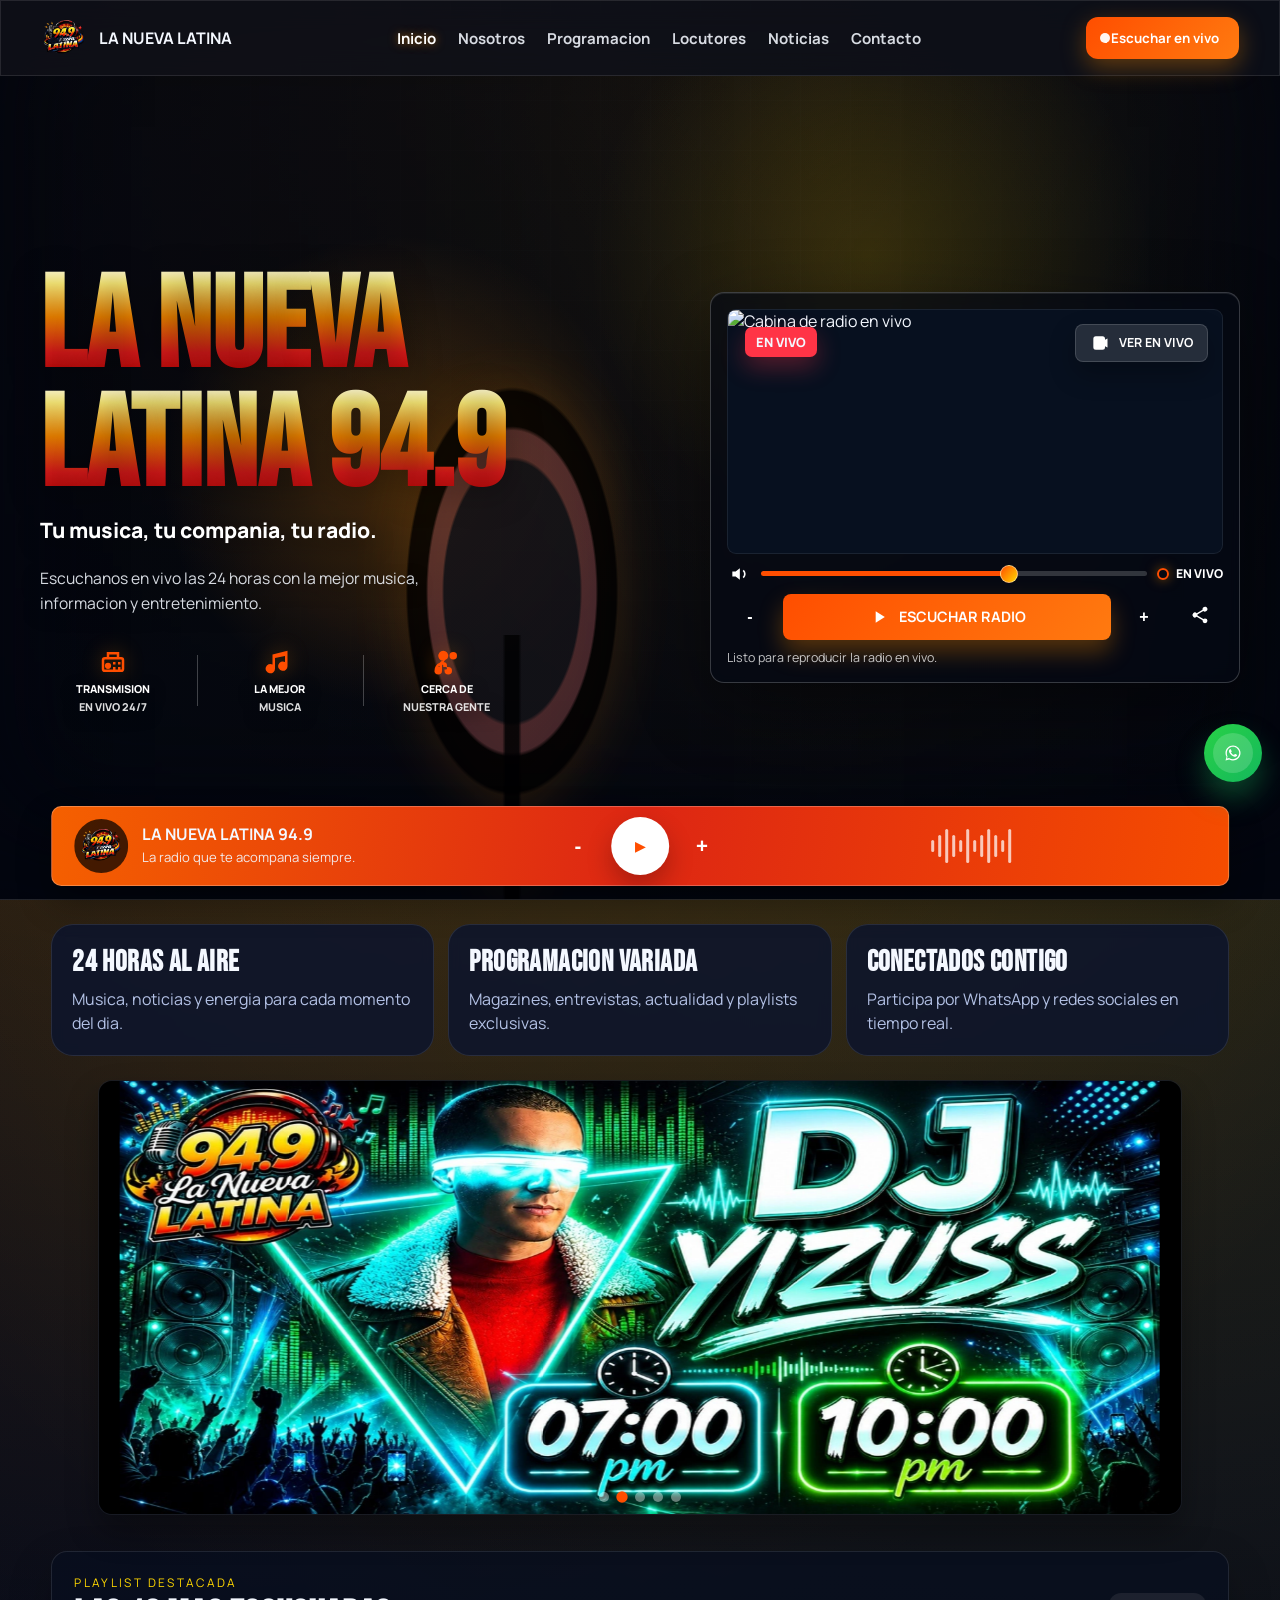
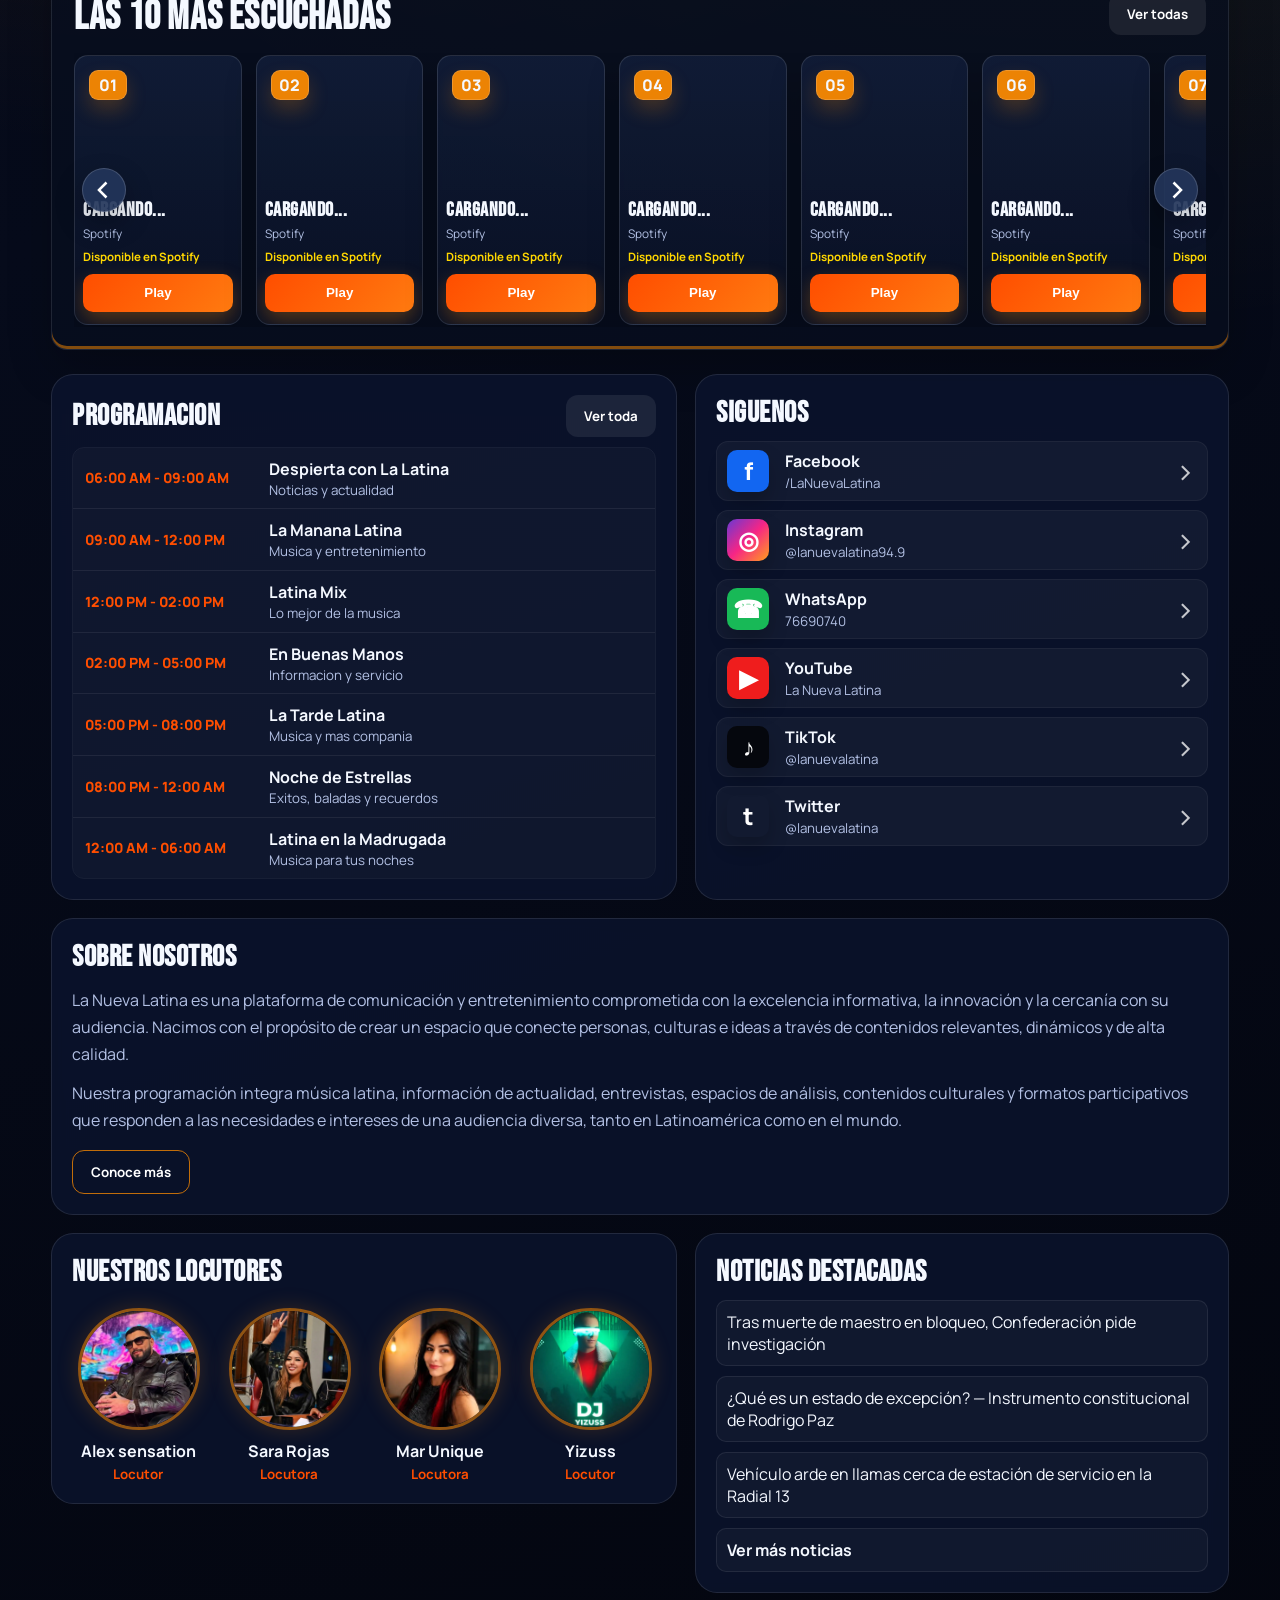
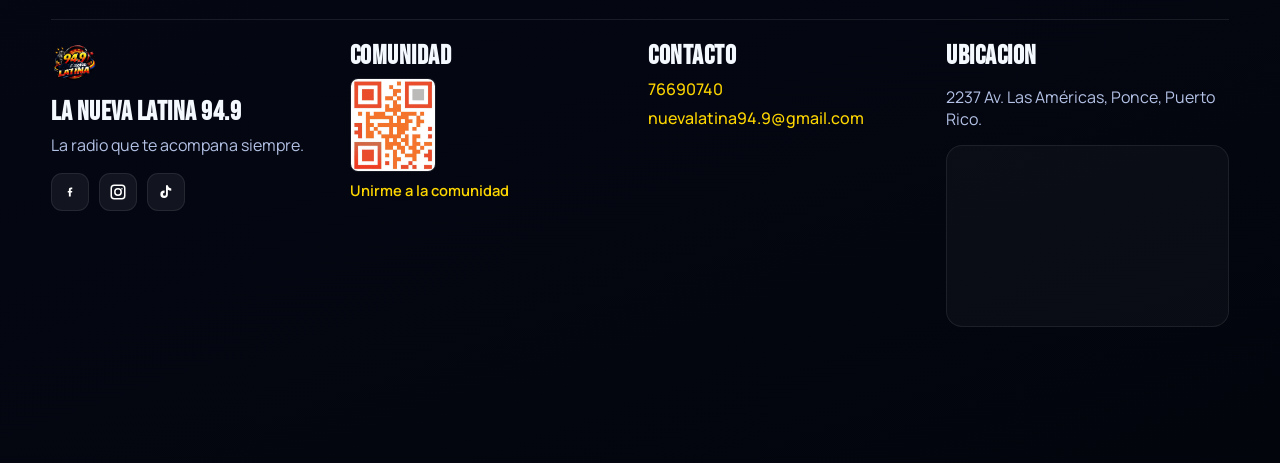
==== index.html @ 4103cc8a "Las 10 mas escuchadas" ====
<!DOCTYPE html>
<html lang="es">
<head>
    <meta charset="UTF-8">
    <meta name="viewport" content="width=device-width, initial-scale=1.0">
    <title>La Nueva Latina</title>
    <link rel="preconnect" href="https://fonts.googleapis.com">
    <link rel="preconnect" href="https://fonts.gstatic.com" crossorigin>
    <link href="https://fonts.googleapis.com/css2?family=Bebas+Neue&family=Manrope:wght@400;500;600;700;800&display=swap" rel="stylesheet">
    <link rel="stylesheet" href="styles.css">
</head>
<body>
    <div class="site-bg" aria-hidden="true"></div>

    <header class="header">
        <a href="#inicio" class="logo" aria-label="La Nueva Latina inicio">
            <span class="logo-icon">
                <img src="img/logo.png" alt="Logo de La Nueva Latina" class="logo-image">
            </span>
            <span class="logo-text">
                <strong>LA NUEVA LATINA</strong>
                <!-- <small>Tu musica, tu radio</small> -->
            </span>
        </a>

        <nav class="desktop-nav" aria-label="Navegacion principal">
            <a href="#inicio" class="active">Inicio</a>
            <a href="#nosotros">Nosotros</a>
            <a href="#programacion">Programacion</a>
            <a href="#locutores">Locutores</a>
            <a href="#noticias">Noticias</a>
            <a href="#contacto">Contacto</a>
        </nav>

        <div class="header-actions">
            <button class="btn btn-live" id="livePlayBtn" type="button" aria-pressed="false">Escuchar en vivo</button>
            <button class="menu-toggle" id="menuToggle" type="button" aria-label="Abrir menu" aria-expanded="false" aria-controls="mobileSidebar">
                <span></span>
                <span></span>
                <span></span>
            </button>
        </div>
    </header>

    <aside class="sidebar" id="mobileSidebar" aria-hidden="true">
        <div class="sidebar-top">
            <h3>Menu</h3>
            <button type="button" id="closeSidebar" aria-label="Cerrar menu">x</button>
        </div>
        <nav class="sidebar-nav" aria-label="Menu movil">
            <a href="#inicio">Inicio</a>
            <a href="#nosotros">Nosotros</a>
            <a href="#programacion">Programacion</a>
            <a href="#locutores">Locutores</a>
            <a href="#noticias">Noticias</a>
            <a href="#contacto">Contacto</a>
        </nav>
    </aside>
    <div class="sidebar-overlay" id="sidebarOverlay" aria-hidden="true"></div>

    <main>
        <section class="hero" id="inicio">
            <article class="hero-left">
                <h1 class="hero-title" aria-label="LA NUEVA LATINA">
                    <span class="hero-title-line hero-title-line-top" data-text="LA NUEVA"></span>
                    <span class="hero-title-line hero-title-line-bottom" data-text="LATINA 94.9 "></span>
                </h1>
                <p class="hero-tagline">Tu musica, tu compania, tu radio.</p>
                <p class="hero-copy">Escuchanos en vivo las 24 horas con la mejor musica, informacion y entretenimiento.</p>

                <div class="hero-features">
                    <div class="feature-card" aria-label="Transmision en vivo 24/7">
                        <span class="feature-icon" aria-hidden="true">
                            <svg viewBox="0 0 24 24"><path d="M7 4h10v4h1.5A2.5 2.5 0 0 1 21 10.5v7A2.5 2.5 0 0 1 18.5 20h-13A2.5 2.5 0 0 1 3 17.5v-7A2.5 2.5 0 0 1 5.5 8H7V4Zm2 4h6V6H9v2Zm-3.5 2A.5.5 0 0 0 5 10.5v7a.5.5 0 0 0 .5.5h13a.5.5 0 0 0 .5-.5v-7a.5.5 0 0 0-.5-.5h-13Zm2.5 2.5a2.5 2.5 0 1 1 0 5 2.5 2.5 0 0 1 0-5Zm8-.5h2v2h-2v-2Zm-4 0h2v2h-2v-2Zm4 4h2v2h-2v-2Zm-4 0h2v2h-2v-2Z"/></svg>
                        </span>
                        <strong>Transmision</strong>
                        <p>En vivo 24/7</p>
                    </div>
                    <div class="feature-card" aria-label="La mejor musica">
                        <span class="feature-icon" aria-hidden="true">
                            <svg viewBox="0 0 24 24"><path d="M18 3v12.25A3.75 3.75 0 1 1 16 12V7.2l-8 1.6v8.45A3.75 3.75 0 1 1 6 14V6l12-3Z"/></svg>
                        </span>
                        <strong>La mejor</strong>
                        <p>Musica</p>
                    </div>
                    <div class="feature-card" aria-label="Cerca de nuestra gente">
                        <span class="feature-icon" aria-hidden="true">
                            <svg viewBox="0 0 24 24"><path d="M9 11a4 4 0 1 1 3.2-1.6A4.98 4.98 0 0 0 9 14a5 5 0 0 0-5 5v1H2v-1a7 7 0 0 1 4.18-6.4A4 4 0 0 1 9 11Zm8-1a3 3 0 1 1 0-6 3 3 0 0 1 0 6Zm-8 2a3 3 0 0 1 3 3v1h1a3 3 0 1 1-3 3v-1H8v1a3 3 0 1 1-3-3h1v-1a3 3 0 0 1 3-3Zm0 2a1 1 0 0 0-1 1v3h3a1 1 0 1 0 0-2H9v-1a1 1 0 0 0-1-1Z"/></svg>
                        </span>
                        <strong>Cerca de</strong>
                        <p>Nuestra gente</p>
                    </div>
                </div>
            </article>

            <article class="hero-player">
                <span class="pill-live">En vivo</span>
                <div class="player-cover">
                    <img src="https://images.unsplash.com/photo-1590602847861-f357a9332bbc?q=80&w=1400&auto=format&fit=crop" alt="Cabina de radio en vivo">
                    <iframe
                        id="youtubeLiveFrame"
                        title="Video en vivo de La Nueva Latina"
                        data-src="https://www.youtube.com/embed/live_stream?channel=UC-uGRLlU56dIMHpTIzsZWng&autoplay=1&mute=1&controls=1&rel=0&playsinline=1"                        allow="autoplay; encrypted-media; picture-in-picture"
                        allowfullscreen></iframe>
                    <button class="btn btn-watch" id="watchLiveBtn" type="button" aria-label="Ver transmision en vivo" aria-pressed="false">
                        <svg viewBox="0 0 24 24" aria-hidden="true"><path d="M4 7a3 3 0 0 1 3-3h8a3 3 0 0 1 3 3v1.2l3-1.7V17.5l-3-1.7V17a3 3 0 0 1-3 3H7a3 3 0 0 1-3-3V7Z"/></svg>
                        <span>Ver en vivo</span>
                    </button>
                </div>
                <div class="player-live-row">
                    <div class="player-volume-icon" aria-hidden="true">
                        <svg viewBox="0 0 24 24"><path d="M4 9v6h4l5 4V5L8 9H4Zm12.4-.6 1.4-1.4A7 7 0 0 1 20 12a7 7 0 0 1-2.2 5l-1.4-1.4A5 5 0 0 0 18 12a5 5 0 0 0-1.6-3.6Z"/></svg>
                    </div>
                    <label class="sr-only" for="volumeRange">Volumen</label>
                    <input id="volumeRange" class="range" type="range" min="0" max="100" value="65">
                    <span class="player-onair"><span aria-hidden="true"></span>En vivo</span>
                </div>

                <div class="player-actions">
                    <button class="skip" id="heroVolumeDownBtn" type="button" aria-label="Bajar volumen">-</button>
                    <button class="btn btn-play" id="playBtn" type="button" aria-label="Reproducir o pausar">
                        <svg viewBox="0 0 24 24" aria-hidden="true"><path d="M8 5v14l11-7L8 5Z"/></svg>
                        <span>Escuchar radio</span>
                    </button>
                    <button class="skip" id="heroVolumeUpBtn" type="button" aria-label="Subir volumen">+</button>
                    <button class="skip share-btn" id="sharePageBtn" type="button" aria-label="Compartir pagina">
                        <svg viewBox="0 0 24 24" aria-hidden="true"><path d="M18 16.1c-.76 0-1.44.3-1.96.77L8.9 12.72a3.27 3.27 0 0 0 0-1.44l7.05-4.1A2.99 2.99 0 1 0 15 5c0 .24.03.47.08.69L8.03 9.8a3 3 0 1 0 0 4.4l7.12 4.18c-.05.2-.08.42-.08.64A2.93 2.93 0 1 0 18 16.1Z"/></svg>
                    </button>
                </div>
                <p class="player-status" id="playerStatus">Listo para reproducir la radio en vivo.</p>
            </article>
        </section>

        <section class="highlights" id="destacados">
            <article class="highlight-item">
                <h3>24 horas al aire</h3>
                <p>Musica, noticias y energia para cada momento del dia.</p>
            </article>
            <article class="highlight-item">
                <h3>Programacion variada</h3>
                <p>Magazines, entrevistas, actualidad y playlists exclusivas.</p>
            </article>
            <article class="highlight-item">
                <h3>Conectados contigo</h3>
                <p>Participa por WhatsApp y redes sociales en tiempo real.</p>
            </article>
        </section>

        <!-- Carrusel de DJs en su propio contenedor -->
        <section class="dj-section">
            <div class="dj-carousel" id="djCarousel" aria-label="Carrusel de DJs">
                <div class="dj-track">
                    <div class="dj-slide">
                        <img src="img/carrusellDJ/dj1.webp" alt="DJ 1">
                    </div>
                    <div class="dj-slide">
                        <img src="img/carrusellDJ/dj2.webp" alt="DJ 2">
                    </div>
                    <div class="dj-slide">
                        <img src="img/carrusellDJ/dj3.webp" alt="DJ 3">
                    </div>
                    <div class="dj-slide">
                        <img src="img/carrusellDJ/dj4.webp" alt="DJ 4">
                    </div>
                    <div class="dj-slide">
                        <img src="img/carrusellDJ/dj5.webp" alt="DJ 5">
                    </div>
                </div>
                <div class="dj-dots" id="djDots" aria-hidden="false"></div>
            </div>
        </section>

        <section class="playlist-section" id="playlists">
            <div class="section-head">
                <div>
                    <p class="eyebrow">Playlist destacada</p>
                    <h2>Las 10 mas escuchadas</h2>
                </div>
                <button class="btn btn-ghost" type="button">Ver todas</button>
            </div>

            <div class="playlist-carousel" aria-label="Carrusel de las canciones mas escuchadas">
                <button class="carousel-btn carousel-btn-prev" id="playlistPrev" type="button" aria-label="Ver canciones anteriores">
                    <svg viewBox="0 0 24 24" aria-hidden="true"><path d="M15.4 5.4 8.8 12l6.6 6.6-1.8 1.8L5.2 12l8.4-8.4 1.8 1.8Z"/></svg>
                </button>

                <div class="playlist-viewport" id="playlistViewport" tabindex="0">
                    <div class="playlist-track">
                        <article class="playlist-card" data-track-title="Mix Latina 2026" data-spotify-uri="1HEwEN64NjgTaHmo7LfkX8">
                            <span class="playlist-rank">01</span>
                            <img src="data:image/svg+xml,%3Csvg xmlns='http://www.w3.org/2000/svg' width='1' height='1'%3E%3C/svg%3E" alt="Portada de Mix Latina 2026" loading="lazy">
                            <div class="playlist-copy">
                                <h3>Mix Latina 2026</h3>
                                <p>Los temas mas pedidos de la semana.</p>
                                <small>+ 1.2M reproducciones</small>
                            </div>
                            <button class="playlist-play-btn" type="button" aria-pressed="false">Play</button>
                        </article>
                        <article class="playlist-card" data-track-title="Reggaeton En Vivo" data-spotify-uri="5SudOD9R1Of6CsJVWZy6CQ">
                            <span class="playlist-rank">02</span>
                            <img src="data:image/svg+xml,%3Csvg xmlns='http://www.w3.org/2000/svg' width='1' height='1'%3E%3C/svg%3E" alt="Portada de Reggaeton En Vivo" loading="lazy">
                            <div class="playlist-copy">
                                <h3>Reggaeton En Vivo</h3>
                                <p>Energia urbana directo desde cabina.</p>
                                <small>+ 980k reproducciones</small>
                            </div>
                            <button class="playlist-play-btn" type="button" aria-pressed="false">Play</button>
                        </article>
                        <article class="playlist-card" data-track-title="Top Baladas" data-spotify-uri="0kosUz0jePvjiz4ctmR6wL">
                            <span class="playlist-rank">03</span>
                            <img src="data:image/svg+xml,%3Csvg xmlns='http://www.w3.org/2000/svg' width='1' height='1'%3E%3C/svg%3E" alt="Portada de Top Baladas" loading="lazy">
                            <div class="playlist-copy">
                                <h3>Top Baladas</h3>
                                <p>Canciones romanticas para acompanarte.</p>
                                <small>+ 760k reproducciones</small>
                            </div>
                            <button class="playlist-play-btn" type="button" aria-pressed="false">Play</button>
                        </article>
                        <article class="playlist-card" data-track-title="Latina Clasica" data-spotify-uri="7uiqilD8CASlyVrhrvsFuW">
                            <span class="playlist-rank">04</span>
                            <img src="data:image/svg+xml,%3Csvg xmlns='http://www.w3.org/2000/svg' width='1' height='1'%3E%3C/svg%3E" alt="Portada de Latina Clasica" loading="lazy">
                            <div class="playlist-copy">
                                <h3>Latina Clasica</h3>
                                <p>Exitos que siempre vuelven.</p>
                                <small>+ 540k reproducciones</small>
                            </div>
                            <button class="playlist-play-btn" type="button" aria-pressed="false">Play</button>
                        </article>
                        <article class="playlist-card" data-track-title="Salsa Brava" data-spotify-uri="2lTm559tuIvatlT1u0JYG2">
                            <span class="playlist-rank">05</span>
                            <img src="data:image/svg+xml,%3Csvg xmlns='http://www.w3.org/2000/svg' width='1' height='1'%3E%3C/svg%3E" alt="Portada de Salsa Brava" loading="lazy">
                            <div class="playlist-copy">
                                <h3>Salsa Brava</h3>
                                <p>Ritmo caliente para subir el volumen.</p>
                                <small>+ 510k reproducciones</small>
                            </div>
                            <button class="playlist-play-btn" type="button" aria-pressed="false">Play</button>
                        </article>
                        <article class="playlist-card" data-track-title="Cumbia Latina" data-spotify-uri="7ricDBUakN3N0YkkKE8Obu">
                            <span class="playlist-rank">06</span>
                            <img src="data:image/svg+xml,%3Csvg xmlns='http://www.w3.org/2000/svg' width='1' height='1'%3E%3C/svg%3E" alt="Portada de Cumbia Latina" loading="lazy">
                            <div class="playlist-copy">
                                <h3>Cumbia Latina</h3>
                                <p>Favoritas para bailar sin pausa.</p>
                                <small>+ 480k reproducciones</small>
                            </div>
                            <button class="playlist-play-btn" type="button" aria-pressed="false">Play</button>
                        </article>
                        <article class="playlist-card" data-track-title="Pop Latino" data-spotify-uri="67kmVaXtdmcy856hKjHb3y">
                            <span class="playlist-rank">07</span>
                            <img src="data:image/svg+xml,%3Csvg xmlns='http://www.w3.org/2000/svg' width='1' height='1'%3E%3C/svg%3E" alt="Portada de Pop Latino" loading="lazy">
                            <div class="playlist-copy">
                                <h3>Pop Latino</h3>
                                <p>Lo nuevo y lo mas cantado.</p>
                                <small>+ 430k reproducciones</small>
                            </div>
                            <button class="playlist-play-btn" type="button" aria-pressed="false">Play</button>
                        </article>
                        <article class="playlist-card" data-track-title="Noche Urbana" data-spotify-uri="2ZyrAym0sRLwt4PhGotHuI">
                            <span class="playlist-rank">08</span>
                            <img src="data:image/svg+xml,%3Csvg xmlns='http://www.w3.org/2000/svg' width='1' height='1'%3E%3C/svg%3E" alt="Portada de Noche Urbana" loading="lazy">
                            <div class="playlist-copy">
                                <h3>Noche Urbana</h3>
                                <p>Beats para cerrar el dia.</p>
                                <small>+ 390k reproducciones</small>
                            </div>
                            <button class="playlist-play-btn" type="button" aria-pressed="false">Play</button>
                        </article>
                        <article class="playlist-card" data-track-title="Latina Romantica" data-spotify-uri="6VjagyaPDsRal64aHXNIUY">
                            <span class="playlist-rank">09</span>
                            <img src="data:image/svg+xml,%3Csvg xmlns='http://www.w3.org/2000/svg' width='1' height='1'%3E%3C/svg%3E" alt="Portada de Latina Romantica" loading="lazy">
                            <div class="playlist-copy">
                                <h3>Latina Romantica</h3>
                                <p>Suaves, cercanas y memorables.</p>
                                <small>+ 360k reproducciones</small>
                            </div>
                            <button class="playlist-play-btn" type="button" aria-pressed="false">Play</button>
                        </article>
                        <article class="playlist-card" data-track-title="Fiesta Weekend" data-spotify-uri="60vtpwMWSvG50mv5419s4R">
                            <span class="playlist-rank">10</span>
                            <img src="data:image/svg+xml,%3Csvg xmlns='http://www.w3.org/2000/svg' width='1' height='1'%3E%3C/svg%3E" alt="Portada de Fiesta Weekend" loading="lazy">
                            <div class="playlist-copy">
                                <h3>Fiesta Weekend</h3>
                                <p>El cierre perfecto para la semana.</p>
                                <small>+ 320k reproducciones</small>
                            </div>
                            <button class="playlist-play-btn" type="button" aria-pressed="false">Play</button>
                        </article>
                    </div>
                </div>

                <button class="carousel-btn carousel-btn-next" id="playlistNext" type="button" aria-label="Ver canciones siguientes">
                    <svg viewBox="0 0 24 24" aria-hidden="true"><path d="m8.6 18.6 6.6-6.6-6.6-6.6 1.8-1.8 8.4 8.4-8.4 8.4-1.8-1.8Z"/></svg>
                </button>
            </div>

            <div class="playlist-spotify-player" id="spotifyEmbedWrapper" hidden>
                <iframe
                    id="spotifyEmbed"
                    title="Reproductor de Spotify"
                    src=""
                    width="100%"
                    height="152"
                    style="border: none; min-height: 152px;"
                    allow="autoplay; encrypted-media"
                    loading="lazy"
                    referrerpolicy="no-referrer"></iframe>
            </div>
        </section>

        <section class="content-grid" id="programacion">
            <article class="panel schedule-panel">
                <div class="panel-head">
                    <h2>Programacion</h2>
                    <button class="btn btn-ghost" type="button">Ver toda</button>
                </div>
                <ul class="schedule-list">
                    <li><span>06:00 AM - 09:00 AM</span><div><strong>Despierta con La Latina</strong><small>Noticias y actualidad</small></div></li>
                    <li><span>09:00 AM - 12:00 PM</span><div><strong>La Manana Latina</strong><small>Musica y entretenimiento</small></div></li>
                    <li><span>12:00 PM - 02:00 PM</span><div><strong>Latina Mix</strong><small>Lo mejor de la musica</small></div></li>
                    <li><span>02:00 PM - 05:00 PM</span><div><strong>En Buenas Manos</strong><small>Informacion y servicio</small></div></li>
                    <li><span>05:00 PM - 08:00 PM</span><div><strong>La Tarde Latina</strong><small>Musica y mas compania</small></div></li>
                    <li><span>08:00 PM - 12:00 AM</span><div><strong>Noche de Estrellas</strong><small>Exitos, baladas y recuerdos</small></div></li>
                    <li><span>12:00 AM - 06:00 AM</span><div><strong>Latina en la Madrugada</strong><small>Musica para tus noches</small></div></li>
                </ul>
            </article>

            <article class="panel follow-panel" id="siguenos">
                <div class="panel-head">
                    <h2>Siguenos</h2>
                </div>
                <div class="follow-list">
                    <a class="follow-link facebook" href="https://www.facebook.com/share/195CUcAtqw/" target="_blank" rel="noopener noreferrer">
                        <span class="follow-icon" aria-hidden="true">f</span>
                        <span><strong>Facebook</strong><small>/LaNuevaLatina</small></span>
                        <span class="follow-arrow" aria-hidden="true">›</span>
                    </a>
                    <a class="follow-link instagram" href="https://www.instagram.com/lanuevalatina94.9?utm_source=qr&igsh=dDZkOGhpY3NxZWY1" target="_blank" rel="noopener noreferrer">
                        <span class="follow-icon" aria-hidden="true">◎</span>
                        <span><strong>Instagram</strong><small>@lanuevalatina94.9</small></span>
                        <span class="follow-arrow" aria-hidden="true">›</span>
                    </a>
                    <a class="follow-link whatsapp" href="https://wa.me/76690740" target="_blank" rel="noopener noreferrer">
                        <span class="follow-icon" aria-hidden="true">☎</span>
                        <span><strong>WhatsApp</strong><small>76690740</small></span>
                        <span class="follow-arrow" aria-hidden="true">›</span>
                    </a>
                    <a class="follow-link youtube" href="https://youtube.com" target="_blank" rel="noopener noreferrer">
                        <span class="follow-icon" aria-hidden="true">▶</span>
                        <span><strong>YouTube</strong><small>La Nueva Latina</small></span>
                        <span class="follow-arrow" aria-hidden="true">›</span>
                    </a>
                    <a class="follow-link tiktok" href="https://tiktok.com" target="_blank" rel="noopener noreferrer">
                        <span class="follow-icon" aria-hidden="true">♪</span>
                        <span><strong>TikTok</strong><small>@lanuevalatina</small></span>
                        <span class="follow-arrow" aria-hidden="true">›</span>
                    </a>
                    <a class="follow-link twitter" href="https://twitter.com" target="_blank" rel="noopener noreferrer">
                        <span class="follow-icon" aria-hidden="true">t</span>
                        <span><strong>Twitter</strong><small>@lanuevalatina</small></span>
                        <span class="follow-arrow" aria-hidden="true">›</span>
                    </a>

                </div>
            </article>

            <article class="panel about-panel" id="nosotros">
                <h2>Sobre nosotros</h2>
                <p>La Nueva Latina es una plataforma de comunicación y entretenimiento comprometida con la excelencia informativa, la innovación y la cercanía con su audiencia. Nacimos con el propósito de crear un espacio que conecte personas, culturas e ideas a través de contenidos relevantes, dinámicos y de alta calidad.</p>
                <p>Nuestra programación integra música latina, información de actualidad, entrevistas, espacios de análisis, contenidos culturales y formatos participativos que responden a las necesidades e intereses de una audiencia diversa, tanto en Latinoamérica como en el mundo.</p>
                <div class="about-more" id="aboutMore" hidden>
                     <p>Más que una emisora, somos un medio que impulsa la comunicación responsable, promueve la identidad cultural y fortalece el vínculo entre las comunidades dentro y fuera de nuestras fronteras. Trabajamos con una visión moderna de la radio, combinando experiencia, tecnología y creatividad para ofrecer una experiencia cercana, confiable y de valor.</p>
                     <p>Nuestro compromiso es brindar contenidos que informen, acompañen y generen impacto positivo, consolidándonos como una referencia en comunicación, entretenimiento y conexión con la audiencia.</p>
                     <p><strong>La Nueva Latina: una voz que informa, inspira y conecta.</strong></p>
                </div>
                <button class="btn btn-outline" id="aboutToggle" type="button" aria-expanded="false" aria-controls="aboutMore">Conoce más</button>
            </article>

            <article class="panel" id="locutores">
                <div class="panel-head">
                    <h2>Nuestros locutores</h2>
                </div>
                <div class="hosts-grid">
                    <div class="host-card">
                        <img src="img/Locutores/Alex.webp" alt="DJ Alex sensation">
                        <strong>Alex sensation</strong>
                        <small>Locutor</small>
                    </div>
                    <div class="host-card">
                        <img src="img/Locutores/Sara.webp" alt="Sara Rojas">
                        <strong>Sara Rojas</strong>
                        <small>Locutora</small>
                    </div>
                    <div class="host-card">
                        <img src="img/Locutores/Mar.webp" alt="Mar Unique">
                        <strong>Mar Unique</strong>
                        <small>Locutora</small>
                    </div>
                    <div class="host-card">
                        <img src="img/Locutores/yizuss.webp" alt="DJ Yizuss">
                        <strong>Yizuss</strong>
                        <small>Locutor</small>
                    </div>
                </div>
            </article>

            <article class="panel panel-news" id="noticias">
                <h2>Noticias destacadas</h2>
                <a href="https://unitel.bo/noticias/sociedad/tras-muerte-de-maestro-en-bloqueo-confederacion-del-gremio-pide-investigacion-CA21123221" target="_blank" rel="noopener noreferrer">Tras muerte de maestro en bloqueo, Confederación pide investigación</a>
                <a href="https://www.atb.com.bo/2026/05/27/que-es-un-estado-de-excepcion-el-instrumento-constitucional-de-rodrigo-paz/" target="_blank" rel="noopener noreferrer">¿Qué es un estado de excepción? — Instrumento constitucional de Rodrigo Paz</a>
                <a href="https://www.reduno.com.bo/noticias/vehiculo-arde-en-llamas-cerca-de-una-estacion-de-servicio-en-la-radial-13-y-moviliza-a-bomberos-20266310350" target="_blank" rel="noopener noreferrer">Vehículo arde en llamas cerca de estación de servicio en la Radial 13</a>
                <a class="btn btn-outline" href="https://www.google.com/search?q=noticias+de+hoy" target="_blank" rel="noopener noreferrer">Ver más noticias</a>
            </article>
        </section>
    </main>

    <div class="bottom-player">
        <div class="bottom-brand">
            <img src="img/logo.png" alt="La Nueva Latina" loading="lazy">
            <div class="bottom-copy">
                <strong>LA NUEVA LATINA 94.9</strong>
                <small>La radio que te acompana siempre.</small>
            </div>
        </div>
        <div class="bottom-controls">
            <button class="skip" id="volumeDownBtn" type="button" aria-label="Bajar volumen">-</button>
            <button class="circle-play" id="bottomPlay" type="button" aria-label="Reproducir o pausar">Play</button>
            <button class="skip" id="volumeUpBtn" type="button" aria-label="Subir volumen">+</button>
        </div>
        <div class="bottom-wave" aria-hidden="true">
            <span></span><span></span><span></span><span></span><span></span><span></span>
            <span></span><span></span><span></span><span></span><span></span><span></span>
        </div>
    </div>

    <a class="whatsapp-float" href="https://wa.me/76690740" target="_blank" rel="noopener noreferrer" aria-label="Escribir por WhatsApp al 76690740">
        <span class="whatsapp-icon" aria-hidden="true">
            <svg viewBox="0 0 24 24" role="img" focusable="false" aria-hidden="true">
                <path d="M19.05 4.95A10.9 10.9 0 0 0 12.01 2C6.47 2 2 6.48 2 12a9.94 9.94 0 0 0 1.42 5.14L2 22l4.98-1.38A10 10 0 0 0 12 22c5.52 0 10-4.48 10-10 0-2.66-1.04-5.16-2.95-7.05ZM12 20.2c-1.7 0-3.37-.46-4.82-1.33l-.35-.21-2.95.82.83-2.87-.23-.37A8.2 8.2 0 0 1 3.8 12c0-4.54 3.68-8.2 8.2-8.2 2.2 0 4.27.86 5.83 2.42A8.2 8.2 0 0 1 12 20.2Zm4.78-6.1c-.26-.13-1.54-.76-1.77-.85-.24-.09-.42-.13-.6.13-.18.26-.69.85-.84 1.03-.15.18-.31.2-.57.07-.26-.13-1.1-.41-2.1-1.31-.78-.7-1.31-1.56-1.47-1.82-.15-.26-.02-.4.11-.53.11-.11.26-.29.39-.43.13-.15.18-.26.28-.44.09-.18.04-.33-.02-.46-.07-.13-.6-1.45-.82-1.98-.21-.5-.43-.43-.6-.44h-.51c-.18 0-.46.07-.7.33-.24.26-.92.9-.92 2.2 0 1.3.95 2.56 1.08 2.74.13.18 1.87 2.86 4.54 4.01.64.28 1.14.45 1.53.58.64.2 1.23.17 1.69.1.52-.08 1.54-.63 1.76-1.24.22-.61.22-1.12.15-1.24-.06-.12-.24-.19-.5-.32Z"/>
            </svg>
        </span>
        <span class="whatsapp-label">WhatsApp</span>
    </a>

    <audio id="radioPlayer" preload="none" playsinline></audio>

    <footer id="contacto">
        <div class="footer-grid">
            <div>
                <div class="footer-brand-compact">
                    <img src="img/logo.png" alt="La Nueva Latina" class="footer-logo-small" loading="lazy">
                    <h3>LA NUEVA LATINA 94.9</h3>
                </div>
                <p>La radio que te acompana siempre.</p>
                <div class="social-links" aria-label="Redes sociales">
                    <a href="https://www.facebook.com/share/195CUcAtqw/" target="_blank" rel="noopener noreferrer" aria-label="Facebook">
                        <svg viewBox="0 0 24 24" aria-hidden="true"><path d="M13.5 8.25H15V6h-1.5C11.57 6 10.5 7.08 10.5 8.75V10.5H9v2.25h1.5V18H13v-5.25h1.75l.25-2.25H13V9c0-.4.1-.75.5-.75Z"/></svg>
                    </a>
                    <a href="https://www.instagram.com/lanuevalatina94.9?utm_source=qr&igsh=dDZkOGhpY3NxZWY1" target="_blank" rel="noopener noreferrer" aria-label="Instagram">
                        <svg viewBox="0 0 24 24" aria-hidden="true"><path d="M7 2h10a5 5 0 0 1 5 5v10a5 5 0 0 1-5 5H7a5 5 0 0 1-5-5V7a5 5 0 0 1 5-5Zm0 2a3 3 0 0 0-3 3v10a3 3 0 0 0 3 3h10a3 3 0 0 0 3-3V7a3 3 0 0 0-3-3H7Zm5 2.75A5.25 5.25 0 1 1 6.75 12 5.25 5.25 0 0 1 12 6.75Zm0 2A3.25 3.25 0 1 0 15.25 12 3.25 3.25 0 0 0 12 8.75ZM17.25 6.5a1 1 0 1 0 1 1 1 1 0 0 0-1-1Z"/></svg>
                    </a>
                    <a href="https://tiktok.com" target="_blank" rel="noopener noreferrer" aria-label="TikTok">
                        <svg viewBox="0 0 24 24" aria-hidden="true"><path d="M14.5 3c.5 2.3 1.8 4 4.5 4.3v3a8.16 8.16 0 0 1-4.5-1.3V15a5 5 0 1 1-5-5c.2 0 .4 0 .6.03v3.1a2 2 0 1 0 1.9 2v-12h2.5Z"/></svg>
                    </a>
                </div>
            </div>
            <div>
                <h3>Comunidad</h3>
                <img src="img/QrComunidad.png" alt="QR Comunidad" class="footer-qr" loading="lazy">
                <p class="comunidad-caption"><a href="#unirme" style="color: var(--secondary); text-decoration: none;">Unirme a la comunidad</a></p>
            </div>
            <div>
                <h3>Contacto</h3>
                <p><a href="https://wa.me/76690740" target="_blank" rel="noopener noreferrer" style="color: var(--secondary);">76690740</a></p>
                <p><a href="mailto:nuevalatina94.9@gmail.com" style="color: var(--secondary);">nuevalatina94.9@gmail.com</a></p>
            </div>
            <div class="footer-map">
                <h3>Ubicacion</h3>
                <p>2237 Av. Las Américas, Ponce, Puerto Rico.</p>
                <div class="map-frame">
                    <iframe
                        title="Mapa de referencia de La Nueva Latina"
                        src="https://www.google.com/maps/embed?pb=!1m18!1m12!1m3!1d3689.7256789!2d-66.6212616!3d18.0035191!2m3!1f0!2f0!3f0!3m2!1i1024!2i768!4f13.1!3m3!1m2!1s0x8c03510e308e8c91%3A0xb952bb7061f58c3e!2s2237%20Av%20Las%20Americas%2C%20Ponce%2C%20Puerto%20Rico!5e0!3m2!1ses!2spr!4v1234567890"
                        loading="lazy"
                        referrerpolicy="no-referrer-when-downgrade"
                        allowfullscreen="" allow="fullscreen"></iframe>
                </div>
            </div>
        </div>
    </footer>

    <script src="script.js"></script>
    <script src="playlist.js"></script>
    <script src="dj-carousel.js"></script>
</body>
</html>
---- styles.css ----
:root {
    --bg: #040818;
    --bg-soft: #0b132d;
    --card: rgba(12, 20, 46, 0.82);
    --line: rgba(255, 255, 255, 0.1);
    --text: #f4f8ff;
    --muted: #b3c1e5;
    --primary: #ff4e00;
    --secondary: #ffd700;
    --success: #23d17d;
}

* {
    margin: 0;
    padding: 0;
    box-sizing: border-box;
}

html {
    scroll-behavior: smooth;
}

body {
    min-height: 100vh;
    background: radial-gradient(circle at 15% 10%, rgba(255, 148, 0, 0.22), transparent 40%),
        radial-gradient(circle at 85% 15%, rgba(255, 214, 0, 0.16), transparent 42%),
        linear-gradient(160deg, #030611 0%, #060b1b 45%, #03050d 100%);
    color: var(--text);
    font-family: "Manrope", sans-serif;
    padding: 0 0 120px;
    overflow-x: hidden;
}

.site-bg {
    position: fixed;
    inset: 0;
    pointer-events: none;
    background-image: linear-gradient(rgba(255, 255, 255, 0.03) 1px, transparent 1px),
        linear-gradient(90deg, rgba(255, 255, 255, 0.03) 1px, transparent 1px);
    background-size: 50px 50px;
    mask-image: radial-gradient(circle at center, black 32%, transparent 85%);
    z-index: -1;
}

.header {
    position: sticky;
    top: 0;
    z-index: 20;
    display: flex;
    align-items: center;
    justify-content: space-between;
    gap: 20px;
    width: 100%;
    margin: 0;
    padding: 14px max(18px, calc((100vw - 1200px) / 2));
    border: 1px solid var(--line);
    border-radius: 0;
    backdrop-filter: blur(14px);
    background: rgba(6, 10, 25, 0.8);
}

.logo {
    display: inline-flex;
    align-items: center;
    gap: 12px;
    text-decoration: none;
    color: var(--text);
}

.logo-icon {
    width: 46px;
    height: 46px;
    border-radius: 12px;
    display: grid;
    place-items: center;
    background: transparent;
    box-shadow: none;
    overflow: hidden;
    flex: 0 0 auto;
}

.logo-image {
    width: 100%;
    height: 100%;
    object-fit: contain;
    display: block;
}

.desktop-nav {
    display: flex;
    align-items: center;
    gap: 22px;
}

.desktop-nav a {
    text-decoration: none;
    color: var(--text);
    font-size: 0.94rem;
    font-weight: 700;
    opacity: 0.88;
    transition: 0.25s;
}

.desktop-nav a:hover,
.desktop-nav a.active {
    color: #fff;
    opacity: 1;
    text-shadow: 0 0 10px rgba(255, 144, 0, 0.65);
}

.header-actions {
    display: flex;
    align-items: center;
    gap: 12px;
}

.btn {
    border: 0;
    border-radius: 12px;
    padding: 12px 18px;
    color: white;
    font-weight: 700;
    font-family: inherit;
    cursor: pointer;
    transition: transform 0.2s, box-shadow 0.2s, background 0.2s;
}

.btn:hover {
    transform: translateY(-2px);
}

.btn-live,
.btn-play {
    background: linear-gradient(130deg, var(--primary), #ff7a10);
    box-shadow: 0 8px 24px rgba(255, 140, 0, 0.35);
}

.btn-live {
    position: relative;
    overflow: hidden;
    padding-right: 20px;
}

.btn-live::before {
    content: "";
    position: absolute;
    inset: 50% auto auto 14px;
    width: 10px;
    height: 10px;
    border-radius: 50%;
    background: #fff;
    transform: translateY(-50%);
    box-shadow: 0 0 0 0 rgba(255, 255, 255, 0.45);
    opacity: 0.95;
}

.btn-live::after {
    content: "";
    position: absolute;
    inset: 0;
    background: linear-gradient(120deg, transparent 0%, rgba(255, 255, 255, 0.16) 50%, transparent 100%);
    transform: translateX(-120%);
    opacity: 0;
}

.btn-live.is-playing {
    background: linear-gradient(130deg, #ff8a1a, #d71f00);
    box-shadow: 0 10px 28px rgba(255, 140, 0, 0.45), 0 0 0 1px rgba(255, 255, 255, 0.12);
    animation: livePulse 1.4s ease-in-out infinite;
}

.btn-live.is-playing::before {
    background: #dffcff;
    box-shadow: 0 0 0 6px rgba(255, 255, 255, 0.08);
}

.btn-live.is-playing::after {
    opacity: 1;
    animation: liveSweep 2s linear infinite;
}

@keyframes livePulse {
    0%,
    100% {
        transform: translateY(0) scale(1);
    }

    50% {
        transform: translateY(-1px) scale(1.03);
    }
}

@keyframes liveSweep {
    0% {
        transform: translateX(-120%);
    }

    100% {
        transform: translateX(120%);
    }
}

.btn-dark {
    background: #16203f;
}

.btn-ghost {
    background: rgba(255, 255, 255, 0.08);
}

.btn-outline {
    background: transparent;
    border: 1px solid rgba(255, 140, 0, 0.75);
}

.menu-toggle {
    display: none;
    width: 44px;
    height: 44px;
    border-radius: 10px;
    border: 1px solid var(--line);
    background: rgba(255, 255, 255, 0.04);
    padding: 8px;
    cursor: pointer;
}

.menu-toggle span {
    display: block;
    width: 100%;
    height: 3px;
    margin: 4px 0;
    background: #fff;
    border-radius: 3px;
}

main {
    width: min(1200px, 92%);
    margin: 0 auto;
    display: grid;
    gap: 24px;
}

.hero {
    position: relative;
    display: grid;
    grid-template-columns: 1.08fr 0.92fr;
    gap: clamp(20px, 4vw, 44px);
    align-items: center;
    min-height: calc(100vh - 76px);
    margin-inline: calc(50% - 50vw);
    padding: clamp(34px, 6vw, 78px) max(18px, calc((100vw - 1200px) / 2));
    overflow: hidden;
    background-image:
        linear-gradient(90deg, rgba(3, 6, 15, 0.92) 0%, rgba(3, 6, 15, 0.72) 39%, rgba(3, 6, 15, 0.42) 64%, rgba(3, 6, 15, 0.86) 100%),
        linear-gradient(180deg, rgba(3, 6, 15, 0.2) 0%, rgba(3, 6, 15, 0.94) 100%),
        url("https://images.unsplash.com/photo-1590602847861-f357a9332bbc?q=80&w=2200&auto=format&fit=crop");
    background-size: cover;
    background-position: center;
    border-bottom: 1px solid rgba(255, 255, 255, 0.12);
    box-shadow: inset 0 -80px 110px rgba(3, 6, 15, 0.86);
}

.hero::before {
    content: "";
    position: absolute;
    inset: 0;
    background:
        radial-gradient(circle at 31% 48%, rgba(255, 140, 0, 0.24), transparent 24%),
        radial-gradient(circle at 68% 22%, rgba(255, 214, 0, 0.14), transparent 26%);
    pointer-events: none;
}

.hero::after {
    content: "";
    position: absolute;
    left: 40%;
    bottom: 0;
    width: min(27vw, 320px);
    aspect-ratio: 0.52;
    transform: translateX(-50%);
    background:
        linear-gradient(90deg, transparent 47%, rgba(0, 0, 0, 0.85) 48%, rgba(0, 0, 0, 0.85) 52%, transparent 53%) bottom / 100% 43% no-repeat,
        radial-gradient(ellipse at center, rgba(20, 20, 25, 0.98) 0 30%, rgba(120, 60, 90, 0.45) 31% 37%, rgba(0, 0, 0, 0.88) 38% 46%, transparent 47%);
    opacity: 0.86;
    filter: drop-shadow(0 0 28px rgba(255, 140, 0, 0.25));
    pointer-events: none;
}

.hero-left,
.hero-player,
.panel,
.highlight-item {
    border: 1px solid var(--line);
    background: var(--card);
    border-radius: 22px;
    backdrop-filter: blur(6px);
}

.hero-left {
    position: relative;
    z-index: 1;
    padding: 0;
    border: 0;
    background: transparent;
    backdrop-filter: none;
}

.eyebrow {
    color: var(--secondary);
    letter-spacing: 0.2em;
    text-transform: uppercase;
    font-size: 0.74rem;
    margin-bottom: 8px;
}

.hero-left h1 {
    font-family: "Bebas Neue", sans-serif;
    font-size: clamp(4.4rem, 10vw, 8rem);
    line-height: 0.82;
    letter-spacing: 0;
    text-shadow: 0 8px 34px rgba(0, 0, 0, 0.55);
}

.hero-title {
    display: grid;
}

.hero-title-line {
    display: block;
    width: fit-content;
    white-space: nowrap;
    background: linear-gradient(180deg, #ffffff 0%, #ffef7a 18%, #ff8d00 46%, #e81c1c 76%, #b10101 100%);
    -webkit-background-clip: text;
    background-clip: text;
    color: transparent;
}

.hero-title-line-top,
.hero-title-line-bottom {
    text-shadow: 0 8px 34px rgba(0, 0, 0, 0.35);
}

.hero-title-line-bottom {
    background: linear-gradient(180deg, #ffffff 0%, #ffef7a 18%, #ff8d00 46%, #e81c1c 76%, #b10101 100%);
    -webkit-background-clip: text;
    background-clip: text;
    color: transparent;
}

.hero-title-line::after {
    content: "";
    display: inline-block;
    width: 0.08em;
    height: 0.9em;
    margin-left: 0.08em;
    background: currentColor;
    vertical-align: -0.08em;
    opacity: 0;
}

.hero-title.is-typing .hero-title-line::after {
    opacity: 1;
    animation: cursorBlink 0.8s steps(1) infinite;
}

.hero-title.is-done .hero-title-line::after {
    opacity: 0;
    animation: none;
}

.hero-tagline {
    margin-top: 14px;
    color: #fff;
    font-weight: 800;
    font-size: clamp(1.05rem, 2vw, 1.32rem);
    text-shadow: 0 6px 22px rgba(0, 0, 0, 0.7);
}

.hero-copy {
    max-width: 420px;
    margin-top: 22px;
    color: rgba(244, 248, 255, 0.88);
    font-size: 0.98rem;
    line-height: 1.6;
    text-shadow: 0 6px 18px rgba(0, 0, 0, 0.75);
}

.hero-features {
    margin-top: 30px;
    display: grid;
    grid-template-columns: repeat(3, 1fr);
    gap: 20px;
    max-width: 480px;
}

.feature-card {
    position: relative;
    padding: 0;
    border-radius: 0;
    background: transparent;
    border: 0;
    display: grid;
    gap: 6px;
    justify-items: center;
    text-align: center;
    text-transform: uppercase;
}

.feature-card + .feature-card::before {
    content: "";
    position: absolute;
    left: -10px;
    top: 8px;
    bottom: 8px;
    width: 1px;
    background: rgba(255, 255, 255, 0.24);
}

.feature-icon {
    width: 30px;
    height: 30px;
    color: var(--primary);
}

.feature-icon svg {
    width: 100%;
    height: 100%;
    fill: currentColor;
    filter: drop-shadow(0 0 10px rgba(255, 140, 0, 0.38));
}

.feature-card strong,
.feature-card p {
    color: #fff;
    font-size: 0.68rem;
    line-height: 1.15;
    font-weight: 900;
    text-shadow: 0 5px 16px rgba(0, 0, 0, 0.75);
}

.feature-card p {
    color: rgba(255, 255, 255, 0.86);
}

.hero-player {
    position: relative;
    z-index: 1;
    justify-self: end;
    width: min(100%, 530px);
    padding: 16px;
    display: grid;
    gap: 10px;
    overflow: hidden;
    border-radius: 14px;
    border-color: rgba(255, 255, 255, 0.2);
    background: rgba(5, 9, 21, 0.7);
    box-shadow: 0 24px 70px rgba(0, 0, 0, 0.42), inset 0 1px 0 rgba(255, 255, 255, 0.08);
}

.hero-player::after {
    content: "";
    position: absolute;
    inset: 0;
    background: radial-gradient(circle at 50% 0%, rgba(255, 140, 0, 0.18), transparent 38%);
    opacity: 0;
    transition: opacity 0.25s ease;
    pointer-events: none;
}

.hero-player.is-playing::after {
    opacity: 1;
}

.pill-live {
    position: absolute;
    top: 34px;
    left: 34px;
    z-index: 2;
    font-weight: 800;
    font-size: 0.8rem;
    text-transform: uppercase;
    padding: 6px 11px;
    border-radius: 7px;
    background: #ff3446;
    box-shadow: 0 10px 24px rgba(255, 52, 70, 0.32);
}

.player-cover {
    position: relative;
    border-radius: 9px;
    overflow: hidden;
    height: clamp(180px, 25vw, 245px);
    border: 1px solid rgba(255, 255, 255, 0.08);
    background: #07101f;
}

.player-cover img,
.player-cover iframe {
    position: absolute;
    inset: 0;
    width: 100%;
    height: 100%;
    object-fit: cover;
    transition: opacity 0.22s ease, visibility 0.22s ease;
}

.player-cover iframe {
    border: 0;
    opacity: 0;
    visibility: hidden;
}

.hero-player.is-video .player-cover img {
    opacity: 0;
    visibility: hidden;
}

.hero-player.is-video .player-cover iframe {
    opacity: 1;
    visibility: visible;
}

.player-status {
    min-height: 1.3em;
    color: rgba(255, 255, 255, 0.76);
    font-size: 0.78rem;
    line-height: 1.35;
}

.range {
    appearance: none;
    width: 100%;
    height: 5px;
    border-radius: 20px;
    background: linear-gradient(90deg, var(--primary) 0 65%, rgba(255, 255, 255, 0.18) 65% 100%);
    outline: none;
}

.range::-webkit-slider-thumb {
    appearance: none;
    width: 18px;
    height: 18px;
    border-radius: 50%;
    background: linear-gradient(130deg, var(--primary), var(--secondary));
    cursor: pointer;
    border: 1px solid rgba(255, 255, 255, 0.5);
}

.player-actions {
    display: grid;
    grid-template-columns: 46px minmax(160px, 1fr) 46px 46px;
    gap: 10px;
    align-items: center;
    width: 100%;
    margin: 0;
}

.player-actions .btn-play {
    min-height: 46px;
    min-width: 190px;
    padding: 0 20px;
    border-radius: 8px;
    white-space: nowrap;
    font-size: 0.9rem;
    display: inline-flex;
    align-items: center;
    gap: 10px;
    justify-content: center;
    box-shadow: 0 10px 22px rgba(255, 140, 0, 0.3);
    text-transform: uppercase;
}

.player-actions .btn-play svg,
.btn-watch svg,
.player-volume-icon svg {
    width: 20px;
    height: 20px;
    fill: currentColor;
    flex: 0 0 auto;
}

.btn-watch {
    position: absolute;
    right: 14px;
    top: 14px;
    z-index: 3;
    min-height: 38px;
    padding: 0 14px;
    border-radius: 8px;
    display: inline-flex;
    align-items: center;
    gap: 9px;
    color: #fff;
    background: rgba(255, 255, 255, 0.12);
    border: 1px solid rgba(255, 255, 255, 0.14);
    text-transform: uppercase;
    font-size: 0.78rem;
    box-shadow: 0 12px 26px rgba(0, 0, 0, 0.28);
}

.btn-watch.is-active {
    background: linear-gradient(130deg, var(--primary), #ff7a10);
    border-color: rgba(255, 255, 255, 0.18);
}

.player-actions .skip {
    width: 46px;
    height: 46px;
    align-self: center;
    font-size: 1rem;
    border-radius: 8px;
}

.share-btn svg {
    width: 20px;
    height: 20px;
    fill: currentColor;
}

.player-actions #playBtn {
    box-shadow: 0 12px 24px rgba(255, 140, 0, 0.32);
}

.player-actions .skip:hover,
.player-actions .btn-play:hover,
.btn-watch:hover {
    transform: translateY(-1px);
}

.player-live-row {
    display: grid;
    grid-template-columns: 24px minmax(0, 1fr) auto;
    align-items: center;
    gap: 10px;
}

.player-volume-icon {
    color: #fff;
    display: grid;
    place-items: center;
}

.player-onair {
    display: inline-flex;
    align-items: center;
    gap: 7px;
    color: #fff;
    font-size: 0.76rem;
    font-weight: 900;
    text-transform: uppercase;
}

.player-onair span {
    width: 12px;
    height: 12px;
    border-radius: 999px;
    border: 2px solid var(--primary);
    box-shadow: 0 0 12px rgba(255, 140, 0, 0.5);
}

.highlights {
    display: grid;
    gap: 14px;
    grid-template-columns: repeat(3, 1fr);
}

.playlist-section {
    display: grid;
    gap: 18px;
    padding: 22px;
    border-radius: 16px;
    border: 1px solid rgba(255, 255, 255, 0.1);
    background: rgba(7, 14, 31, 0.72);
    box-shadow: inset 0 -3px 0 rgba(255, 140, 0, 0.5), 0 18px 44px rgba(0, 0, 0, 0.22);
}

.section-head {
    display: flex;
    align-items: end;
    justify-content: space-between;
    gap: 14px;
}

.section-head h2 {
    font-family: "Bebas Neue", sans-serif;
    font-size: 2.5rem;
    letter-spacing: 0.6px;
    line-height: 0.9;
}

/* Carrusel de DJs encima de las 10 mas escuchadas */
.dj-section {
    width: min(1200px, 92%);
    margin: 0 auto 12px;
}

.dj-carousel {
    position: relative;
    width: 100%;
    height: clamp(260px, 34vw, 480px);
    border-radius: 14px;
    overflow: hidden;
    border: 1px solid rgba(255,255,255,0.06);
    background: linear-gradient(180deg, rgba(6,10,20,0.6), rgba(6,10,20,0.8));
    box-shadow: 0 16px 32px rgba(0,0,0,0.32);
}


.dj-track {
    display: flex;
    width: 100%;
    height: 100%;
    transition: transform 900ms cubic-bezier(0.22, 0.82, 0.13, 1);
    will-change: transform;
}

.dj-slide {
    flex: 0 0 100%;
    height: 100%;
    position: relative;
}

.dj-slide img {
    width: 100%;
    height: 100%;
    object-fit: contain;
    display: block;
    background: #000;
    object-position: center;
}

/* indicadores (dots) */
.dj-dots {
    position: absolute;
    left: 50%;
    transform: translateX(-50%);
    bottom: 12px;
    display: flex;
    gap: 8px;
    z-index: 6;
}

.dj-dots button {
    width: 10px;
    height: 10px;
    border-radius: 999px;
    border: 0;
    background: rgba(255,255,255,0.4);
    cursor: pointer;
    padding: 0;
    transition: transform 160ms ease, background 160ms ease, opacity 160ms ease;
}

.dj-dots button.active {
    background: var(--primary);
    transform: scale(1.14);
    box-shadow: 0 6px 18px rgba(0,0,0,0.32);
}

/* Pausar autoplay al hacer hover */
.dj-carousel:hover .dj-slide {
    transition-duration: 200ms;
}

@media (max-width: 720px) {
    .dj-carousel {
        height: 140px;
        border-radius: 10px;
    }
}

.playlist-carousel {
    position: relative;
}

.playlist-viewport {
    overflow-x: auto;
    scroll-behavior: smooth;
    scroll-snap-type: x mandatory;
    scrollbar-width: none;
    padding: 2px 28px;
}

.playlist-viewport::-webkit-scrollbar {
    display: none;
}

.playlist-track {
    display: grid;
    grid-auto-flow: column;
    grid-auto-columns: clamp(145px, calc((100% - 70px) / 6), 178px);
    gap: 14px;
}

.playlist-card {
    position: relative;
    scroll-snap-align: start;
    overflow: hidden;
    padding: 8px 8px 12px;
    border-radius: 14px;
    border: 1px solid rgba(255, 255, 255, 0.12);
    background: linear-gradient(180deg, rgba(18, 30, 58, 0.82), rgba(10, 17, 36, 0.88));
    display: grid;
    gap: 10px;
    min-height: 244px;
    box-shadow: 0 16px 32px rgba(0, 0, 0, 0.24);
    transition: transform 0.2s ease, border-color 0.2s ease, box-shadow 0.2s ease;
}

.playlist-card:hover {
    transform: translateY(-3px);
    border-color: rgba(255, 140, 0, 0.42);
}

.playlist-card img {
    width: 100%;
    aspect-ratio: 1.18;
    border-radius: 10px;
    object-fit: cover;
    display: block;
    filter: saturate(1.08) contrast(1.04);
}

.playlist-card h3 {
    font-family: "Bebas Neue", sans-serif;
    font-size: 1.28rem;
    letter-spacing: 0.5px;
    line-height: 0.92;
    margin-bottom: 4px;
}

.playlist-card p {
    color: var(--muted);
    line-height: 1.42;
    font-size: 0.74rem;
    margin-bottom: 4px;
}

.playlist-card small {
    color: var(--secondary);
    font-weight: 700;
    font-size: 0.72rem;
}

.playlist-rank {
    position: absolute;
    top: 14px;
    left: 14px;
    z-index: 1;
    width: 38px;
    height: 30px;
    border-radius: 9px;
    display: grid;
    place-items: center;
    font-weight: 800;
    background: rgba(255, 140, 0, 0.92);
    border: 1px solid rgba(255, 255, 255, 0.16);
    box-shadow: 0 10px 20px rgba(255, 140, 0, 0.22);
}

.playlist-copy {
    min-width: 0;
    display: grid;
    gap: 2px;
}

.playlist-play-btn {
    border: 0;
    border-radius: 10px;
    min-height: 38px;
    padding: 0 14px;
    width: 100%;
    font-weight: 800;
    color: #fff;
    cursor: pointer;
    background: linear-gradient(130deg, var(--primary), #ff7a10);
    box-shadow: 0 8px 20px rgba(255, 140, 0, 0.3);
    transition: transform 0.2s ease, box-shadow 0.2s ease, filter 0.2s ease;
}

.playlist-play-btn:hover {
    transform: translateY(-1px);
    filter: brightness(1.05);
}

.playlist-play-btn.is-playing {
    background: linear-gradient(130deg, #ff8a1a, #d71f00);
    box-shadow: 0 10px 24px rgba(255, 140, 0, 0.28);
}

.playlist-card.is-playing {
    border-color: rgba(255, 214, 0, 0.35);
    box-shadow: 0 0 0 1px rgba(255, 214, 0, 0.12), 0 18px 30px rgba(0, 0, 0, 0.16);
}

.carousel-btn {
    position: absolute;
    top: 50%;
    z-index: 8;
    width: 44px;
    height: 44px;
    border: 1px solid rgba(255, 255, 255, 0.16);
    border-radius: 50%;
    display: grid;
    place-items: center;
    color: #fff;
    background: rgba(35, 54, 91, 0.92);
    box-shadow: 0 12px 28px rgba(0, 0, 0, 0.28);
    cursor: pointer;
    transform: translateY(-50%);
    transition: transform 0.2s ease, background 0.2s ease, opacity 0.2s ease;
}

.carousel-btn:hover {
    background: rgba(255, 140, 0, 0.92);
    transform: translateY(-50%) scale(1.04);
}

.carousel-btn:disabled {
    opacity: 0.42;
    cursor: not-allowed;
}

.carousel-btn svg {
    width: 24px;
    height: 24px;
    fill: currentColor;
}

.carousel-btn-prev {
    left: 8px;
}

.carousel-btn-next {
    right: 8px;
}

.highlight-item {
    padding: 20px;
}

.highlight-item h3 {
    font-family: "Bebas Neue", sans-serif;
    font-size: 1.8rem;
    letter-spacing: 0.4px;
    margin-bottom: 7px;
}

.highlight-item p {
    color: var(--muted);
    line-height: 1.5;
}

.content-grid {
    display: grid;
    gap: 18px;
    grid-template-columns: 1.08fr 0.92fr;
    align-items: start;
}

.panel {
    padding: 20px;
}

.panel h2 {
    font-family: "Bebas Neue", sans-serif;
    letter-spacing: 0.5px;
    font-size: 1.9rem;
}

.panel p {
    margin-top: 12px;
    color: var(--muted);
    line-height: 1.68;
}

.panel-head {
    display: flex;
    align-items: center;
    justify-content: space-between;
    gap: 14px;
    margin-bottom: 10px;
}

.schedule-list {
    list-style: none;
    display: grid;
    gap: 0;
    overflow: hidden;
    border-radius: 12px;
    border: 1px solid rgba(255, 255, 255, 0.06);
}

.schedule-list li {
    display: grid;
    grid-template-columns: 170px 1fr;
    gap: 14px;
    padding: 10px 12px;
    min-height: 54px;
    background: rgba(255, 255, 255, 0.025);
    border-bottom: 1px solid rgba(255, 255, 255, 0.07);
    align-items: center;
}

.schedule-list li:last-child {
    border-bottom: 0;
}

.schedule-list span {
    color: var(--primary);
    font-weight: 800;
    font-size: 0.88rem;
}

.schedule-list small {
    display: block;
    color: var(--muted);
    margin-top: 2px;
    line-height: 1.25;
}

.schedule-list strong {
    line-height: 1.15;
}

.follow-panel {
    align-self: stretch;
}

.follow-list {
    display: grid;
    gap: 9px;
}

.follow-link {
    display: grid;
    grid-template-columns: 46px 1fr 22px;
    gap: 12px;
    align-items: center;
    min-height: 55px;
    padding: 8px 10px;
    border-radius: 12px;
    color: var(--text);
    text-decoration: none;
    background: rgba(255, 255, 255, 0.04);
    border: 1px solid rgba(255, 255, 255, 0.05);
    transition: transform 0.2s ease, border-color 0.2s ease, background 0.2s ease;
}

.follow-link:hover {
    transform: translateY(-1px);
    border-color: rgba(255, 140, 0, 0.36);
    background: rgba(255, 255, 255, 0.07);
}

.follow-icon {
    width: 42px;
    height: 42px;
    border-radius: 10px;
    display: grid;
    place-items: center;
    color: #fff;
    font-weight: 900;
    font-size: 1.5rem;
    box-shadow: 0 10px 20px rgba(0, 0, 0, 0.2);
}

.follow-link strong,
.follow-link small {
    display: block;
}

.follow-link small {
    color: var(--muted);
    margin-top: 2px;
}

.follow-arrow {
    color: rgba(255, 255, 255, 0.76);
    font-size: 2rem;
    line-height: 1;
}

.follow-link.facebook .follow-icon {
    background: #1266f1;
}

.follow-link.instagram .follow-icon {
    background: linear-gradient(135deg, #6938d3, #f72585, #ff9f1c);
}

.follow-link.whatsapp .follow-icon {
    background: #18b957;
}

.follow-link.youtube .follow-icon {
    background: #ef1d1d;
}

.follow-link.tiktok .follow-icon {
    background: #05070d;
}

.about-panel {
    grid-column: 1 / -1;
}

.about-more[hidden] {
    display: none;
}

.about-panel .btn {
    margin-top: 16px;
}

.hosts-grid {
    margin-top: 14px;
    display: grid;
    gap: 18px;
    grid-template-columns: repeat(4, minmax(0, 1fr));
}

.host-card {
    border: 0;
    background: transparent;
    padding: 4px 6px 0;
    text-align: center;
    transition: 0.25s;
}

.host-card:hover {
    transform: translateY(-3px);
}

.host-card img {
    width: 122px;
    height: 122px;
    border-radius: 50%;
    object-fit: cover;
    display: block;
    margin: 0 auto;
    border: 3px solid rgba(255, 140, 0, 0.55);
    box-shadow: 0 0 22px rgba(255, 140, 0, 0.18);
}

.host-card strong,
.host-card small {
    display: block;
    padding: 0;
}

.host-card strong {
    margin: 12px auto 0;
    max-width: 130px;
    font-size: 1rem;
    line-height: 1.2;
}

.host-card small {
    color: var(--primary);
    font-weight: 700;
    margin: 4px 0 0;
}

.panel-news {
    display: grid;
    gap: 10px;
}

.panel-news a {
    text-decoration: none;
    color: var(--text);
    padding: 10px;
    border-radius: 10px;
    background: rgba(255, 255, 255, 0.03);
    border: 1px solid rgba(255, 255, 255, 0.08);
}

.panel-news a:hover {
    border-color: rgba(255, 140, 0, 0.45);
}

.bottom-player {
    position: fixed;
    bottom: 14px;
    left: 50%;
    transform: translateX(-50%);
    width: min(1200px, 92%);
    z-index: 18;
    min-height: 76px;
    border-radius: 10px;
    border: 1px solid rgba(255, 255, 255, 0.25);
    background: linear-gradient(100deg, rgba(255, 100, 0, 0.96), rgba(230, 40, 20, 0.96), rgba(255, 80, 0, 0.96));
    display: grid;
    grid-template-columns: minmax(220px, 1fr) auto minmax(220px, 1fr);
    gap: 18px;
    align-items: center;
    padding: 10px 22px;
    box-shadow: 0 16px 34px rgba(0, 0, 0, 0.32);
}

.bottom-brand {
    display: flex;
    align-items: center;
    gap: 14px;
    min-width: 0;
}

.bottom-brand img {
    width: 54px;
    height: 54px;
    border-radius: 50%;
    object-fit: contain;
    background: rgba(0, 0, 0, 0.72);
    padding: 5px;
    flex: 0 0 auto;
}

.bottom-copy {
    min-width: 0;
}

.bottom-copy strong,
.bottom-copy small {
    display: block;
}

.bottom-copy strong {
    font-size: 1rem;
    line-height: 1.1;
    text-transform: uppercase;
}

.bottom-copy small {
    opacity: 0.9;
    font-size: 0.82rem;
    margin-top: 4px;
}

.bottom-player.is-playing {
    box-shadow: 0 0 0 1px rgba(255, 255, 255, 0.28), 0 16px 34px rgba(0, 0, 0, 0.32), 0 0 28px rgba(255, 214, 0, 0.18);
}

.bottom-controls {
    display: inline-flex;
    align-items: center;
    justify-content: center;
    gap: 16px;
}

.skip,
.circle-play {
    border: 0;
    cursor: pointer;
    color: #fff;
}

.skip {
    width: 34px;
    height: 34px;
    border-radius: 50%;
    background: transparent;
    border: 0;
    font-weight: 700;
    font-size: 1.28rem;
    box-shadow: none;
    transition: transform 0.2s ease, background 0.2s ease, border-color 0.2s ease;
}

.skip:hover {
    transform: translateY(-1px) scale(1.03);
    background: rgba(255, 255, 255, 0.14);
}

.circle-play {
    width: 58px;
    height: 58px;
    border-radius: 50%;
    background: #fff;
    color: var(--primary);
    font-weight: 800;
    box-shadow: 0 12px 26px rgba(0, 0, 0, 0.24);
    transition: transform 0.2s ease, background 0.2s ease, box-shadow 0.2s ease;
}

.btn-play.is-playing,
.circle-play.is-playing {
    box-shadow: 0 0 0 1px rgba(255, 255, 255, 0.14), 0 0 20px rgba(255, 255, 255, 0.18), 0 12px 24px rgba(0, 0, 0, 0.2);
}

.circle-play.is-playing {
    background: #fff;
    box-shadow: 0 0 0 1px rgba(255, 255, 255, 0.14), 0 0 20px rgba(255, 255, 255, 0.18), 0 12px 24px rgba(0, 0, 0, 0.2);
    animation: pulsePlay 1.3s ease-in-out infinite;
}

.bottom-wave {
    display: flex;
    align-items: center;
    justify-content: center;
    gap: 4px;
    height: 42px;
}

.bottom-wave span {
    width: 3px;
    height: 12px;
    border-radius: 999px;
    background: rgba(255, 255, 255, 0.72);
}

.bottom-wave span:nth-child(2n) {
    height: 22px;
}

.bottom-wave span:nth-child(3n) {
    height: 34px;
}

@keyframes pulsePlay {
    0%,
    100% {
        transform: scale(1);
    }

    50% {
        transform: scale(1.06);
    }
}

footer {
    width: min(1200px, 92%);
    margin: 0 auto;
    padding: 26px 0 16px;
}

.footer-grid {
    border-top: 1px solid rgba(255, 255, 255, 0.09);
    padding-top: 20px;
    display: grid;
    grid-template-columns: repeat(4, minmax(0, 1fr));
    gap: 16px;
}

.footer-grid h3 {
    font-family: "Bebas Neue", sans-serif;
    letter-spacing: 0.5px;
    font-size: 1.7rem;
    margin-bottom: 6px;
}

/* Estilos para QR de comunidad en footer */
.footer-qr {
    display: block;
    width: 86px; /* reducido para que no domine el footer */
    max-width: 100%;
    height: auto;
    border-radius: 8px;
    object-fit: contain;
    margin-top: 6px;
    border: 1px solid rgba(255,255,255,0.06);
    background: rgba(255,255,255,0.02);
}
.comunidad-caption {
    margin-top: 8px;
    font-size: 0.92rem;
    font-weight: 600;
}

@media (max-width: 720px) {
    .footer-qr {
        width: 64px; /* más pequeño en móviles */
    }
}

/* Logo pequeño en el footer */
.footer-logo-small {
    width: 48px;
    height: auto;
    display: block;
    margin-bottom: 8px;
    border-radius: 8px;
    object-fit: contain;
}

.footer-grid p,
.footer-grid a {
    display: block;
    color: var(--muted);
    text-decoration: none;
    margin-bottom: 7px;
    transition: color 0.2s ease;
}

.footer-grid > div:nth-child(3) a {
    color: var(--secondary);
    font-weight: 500;
    cursor: pointer;
}

.footer-grid > div:nth-child(3) a:hover {
    color: #00ffff;
    text-decoration: underline;
}

.social-links {
    display: inline-flex;
    gap: 10px;
    margin-top: 10px;
}

.social-links a {
    width: 38px;
    height: 38px;
    border-radius: 11px;
    display: grid;
    place-items: center;
    background: rgba(255, 255, 255, 0.06);
    border: 1px solid rgba(255, 255, 255, 0.08);
    transition: transform 0.2s ease, background 0.2s ease;
}

.social-links a:hover {
    transform: translateY(-2px);
    background: rgba(255, 140, 0, 0.14);
}

.social-links svg {
    width: 18px;
    height: 18px;
    fill: #fff;
}

.footer-map {
    display: grid;
    gap: 8px;
}

.map-frame {
    border-radius: 16px;
    overflow: hidden;
    border: 1px solid rgba(255, 255, 255, 0.08);
    background: rgba(255, 255, 255, 0.03);
    min-height: 180px;
}

.map-frame iframe {
    width: 100%;
    height: 100%;
    min-height: 180px;
    border: 0;
    display: block;
}

.whatsapp-float {
    position: fixed;
    right: 18px;
    bottom: 118px;
    z-index: 40;
    display: inline-flex;
    align-items: center;
    justify-content: center;
    gap: 0;
    width: 58px;
    height: 58px;
    padding: 0;
    border-radius: 50%;
    text-decoration: none;
    color: #fff;
    background: linear-gradient(135deg, #28d146, #14b85d);
    box-shadow: 0 16px 28px rgba(20, 184, 93, 0.34);
    transition: transform 0.2s ease, box-shadow 0.2s ease;
}

.whatsapp-float:hover {
    transform: translateY(-2px) scale(1.02);
    box-shadow: 0 18px 32px rgba(20, 184, 93, 0.42);
}

.whatsapp-icon {
    width: 40px;
    height: 40px;
    border-radius: 50%;
    display: grid;
    place-items: center;
    background: rgba(255, 255, 255, 0.16);
}

.whatsapp-icon svg {
    width: 18px;
    height: 18px;
    fill: #fff;
}

.whatsapp-label {
    display: none;
}

.sidebar {
    position: fixed;
    top: 0;
    right: -300px;
    width: 280px;
    height: 100vh;
    z-index: 35;
    border-left: 1px solid var(--line);
    background: rgba(5, 9, 23, 0.98);
    padding: 20px 16px;
    transition: right 0.3s ease;
}

.sidebar.active {
    right: 0;
}

.sidebar-top {
    display: flex;
    justify-content: space-between;
    align-items: center;
}

.sidebar-top h3 {
    font-family: "Bebas Neue", sans-serif;
    font-size: 2rem;
}

.sidebar-top button {
    border: 0;
    color: #fff;
    background: transparent;
    font-size: 1.3rem;
    cursor: pointer;
}

.sidebar-nav {
    margin-top: 14px;
    display: grid;
    gap: 7px;
}

.sidebar-nav a {
    text-decoration: none;
    color: var(--text);
    font-size: 1.02rem;
    padding: 12px;
    border-radius: 10px;
    border: 1px solid transparent;
}

.sidebar-nav a:hover {
    border-color: rgba(255, 140, 0, 0.55);
    background: rgba(255, 140, 0, 0.08);
}

.sidebar-overlay {
    position: fixed;
    inset: 0;
    z-index: 30;
    background: rgba(0, 0, 0, 0.45);
    opacity: 0;
    visibility: hidden;
    transition: 0.3s;
}

.sidebar-overlay.active {
    opacity: 1;
    visibility: visible;
}

audio {
    display: none;
}

.sr-only {
    position: absolute;
    width: 1px;
    height: 1px;
    margin: -1px;
    padding: 0;
    overflow: hidden;
    border: 0;
    clip: rect(0, 0, 0, 0);
}

.reveal {
    opacity: 0;
    transform: translateY(14px);
    animation: revealUp 0.7s ease forwards;
}

@keyframes revealUp {
    to {
        opacity: 1;
        transform: translateY(0);
    }
}

.no-scroll {
    overflow: hidden;
}

@media (max-width: 1100px) {
    .hero {
        grid-template-columns: 1fr;
        min-height: auto;
        padding-top: 54px;
        padding-bottom: 44px;
        background-position: 42% center;
    }

    .hero::after {
        left: 78%;
        opacity: 0.5;
    }

    .hero-player {
        max-width: 720px;
        justify-self: start;
    }

    .playlist-grid {
        grid-template-columns: 1fr;
    }

    .content-grid {
        grid-template-columns: 1fr;
    }

    .hosts-grid {
        grid-template-columns: repeat(2, minmax(0, 1fr));
    }

    .footer-grid {
        grid-template-columns: repeat(2, minmax(0, 1fr));
    }
}

@media (max-width: 860px) {
    .desktop-nav,
    .header .btn-live {
        display: none;
    }

    .menu-toggle {
        display: block;
    }

    .hero-left,
    .panel,
    .highlight-item,
    .hero-player {
        padding: 14px;
    }

    .hero-left {
        padding: 0;
    }

    .highlights {
        grid-template-columns: 1fr;
    }

    .hero-features {
        grid-template-columns: repeat(3, 1fr);
        max-width: 100%;
    }

    .section-head {
        align-items: start;
        flex-direction: column;
    }

    .playlist-section {
        padding: 18px 14px;
    }

    .playlist-track {
        grid-auto-columns: calc((100% - 28px) / 3);
        gap: 14px;
    }

    .carousel-btn-prev {
        left: 4px;
    }

    .carousel-btn-next {
        right: 4px;
    }

    .player-actions {
        width: 100%;
    }

    .bottom-player {
        bottom: 8px;
        min-height: 58px;
        grid-template-columns: auto 1fr;
        gap: 10px;
        padding: 7px 10px;
    }

    .bottom-controls {
        width: 100%;
        justify-content: center;
        gap: 12px;
    }

    .bottom-copy,
    .bottom-wave {
        display: none;
    }

    .bottom-brand img {
        width: 42px;
        height: 42px;
    }

    .circle-play {
        width: 46px;
        height: 46px;
    }

    .bottom-controls .skip {
        width: 34px;
        height: 34px;
    }

    .footer-grid {
        grid-template-columns: 1fr;
    }

    .whatsapp-float {
        right: 12px;
        bottom: 104px;
        width: 54px;
        height: 54px;
    }

    .whatsapp-label {
        display: none;
    }

    .map-frame,
    .map-frame iframe {
        min-height: 150px;
    }
}

@media (max-width: 580px) {
    .hero {
        padding-top: 34px;
        background-position: center;
    }

    .hero::after {
        display: none;
    }

    .hero-left h1 {
        font-size: clamp(3.4rem, 18vw, 5rem);
    }

    .hero-features {
        gap: 12px;
    }

    .feature-card strong,
    .feature-card p {
        font-size: 0.6rem;
    }

    .player-cover {
        height: 185px;
    }

    .pill-live {
        top: 28px;
        left: 28px;
    }

    .player-live-row {
        grid-template-columns: 22px 1fr;
    }

    .player-onair {
        grid-column: 2;
    }

    .player-actions {
        grid-template-columns: 44px minmax(0, 1fr) 44px 44px;
        gap: 8px;
    }

    .player-actions .btn-play {
        min-width: 0;
        padding-inline: 12px;
        font-size: 0.78rem;
    }

    .player-actions .skip {
        width: 44px;
        height: 44px;
    }

    .btn-watch {
        right: 10px;
        top: 10px;
        min-height: 38px;
        padding-inline: 12px;
        font-size: 0.72rem;
    }

    .logo-text strong {
        font-size: 1.65rem;
    }

    .logo-text small {
        font-size: 0.68rem;
    }

    .hosts-grid {
        grid-template-columns: 1fr;
    }

    .schedule-list li {
        grid-template-columns: 1fr;
        gap: 8px;
    }

    .playlist-track {
        grid-auto-columns: calc((100% - 10px) / 2);
        gap: 10px;
    }

    .playlist-card {
        min-height: 214px;
        padding: 7px 7px 10px;
        gap: 7px;
    }

    .playlist-card h3 {
        font-size: 1rem;
    }

    .playlist-card p {
        font-size: 0.64rem;
        line-height: 1.28;
    }

    .playlist-card small {
        font-size: 0.62rem;
    }

    .playlist-rank {
        top: 11px;
        left: 11px;
        width: 32px;
        height: 26px;
        font-size: 0.76rem;
    }

    .playlist-play-btn {
        min-height: 34px;
        padding-inline: 8px;
        font-size: 0.78rem;
    }

    .carousel-btn {
        width: 40px;
        height: 40px;
    }
}

@media (max-width: 420px) {
    .playlist-viewport {
        padding-inline: 24px;
    }

    .playlist-track {
        grid-auto-columns: calc((100% - 8px) / 2);
        gap: 8px;
    }

    .playlist-card {
        min-height: 198px;
    }

    .playlist-card img {
        aspect-ratio: 1.08;
    }

    .playlist-card p {
        display: none;
    }
}
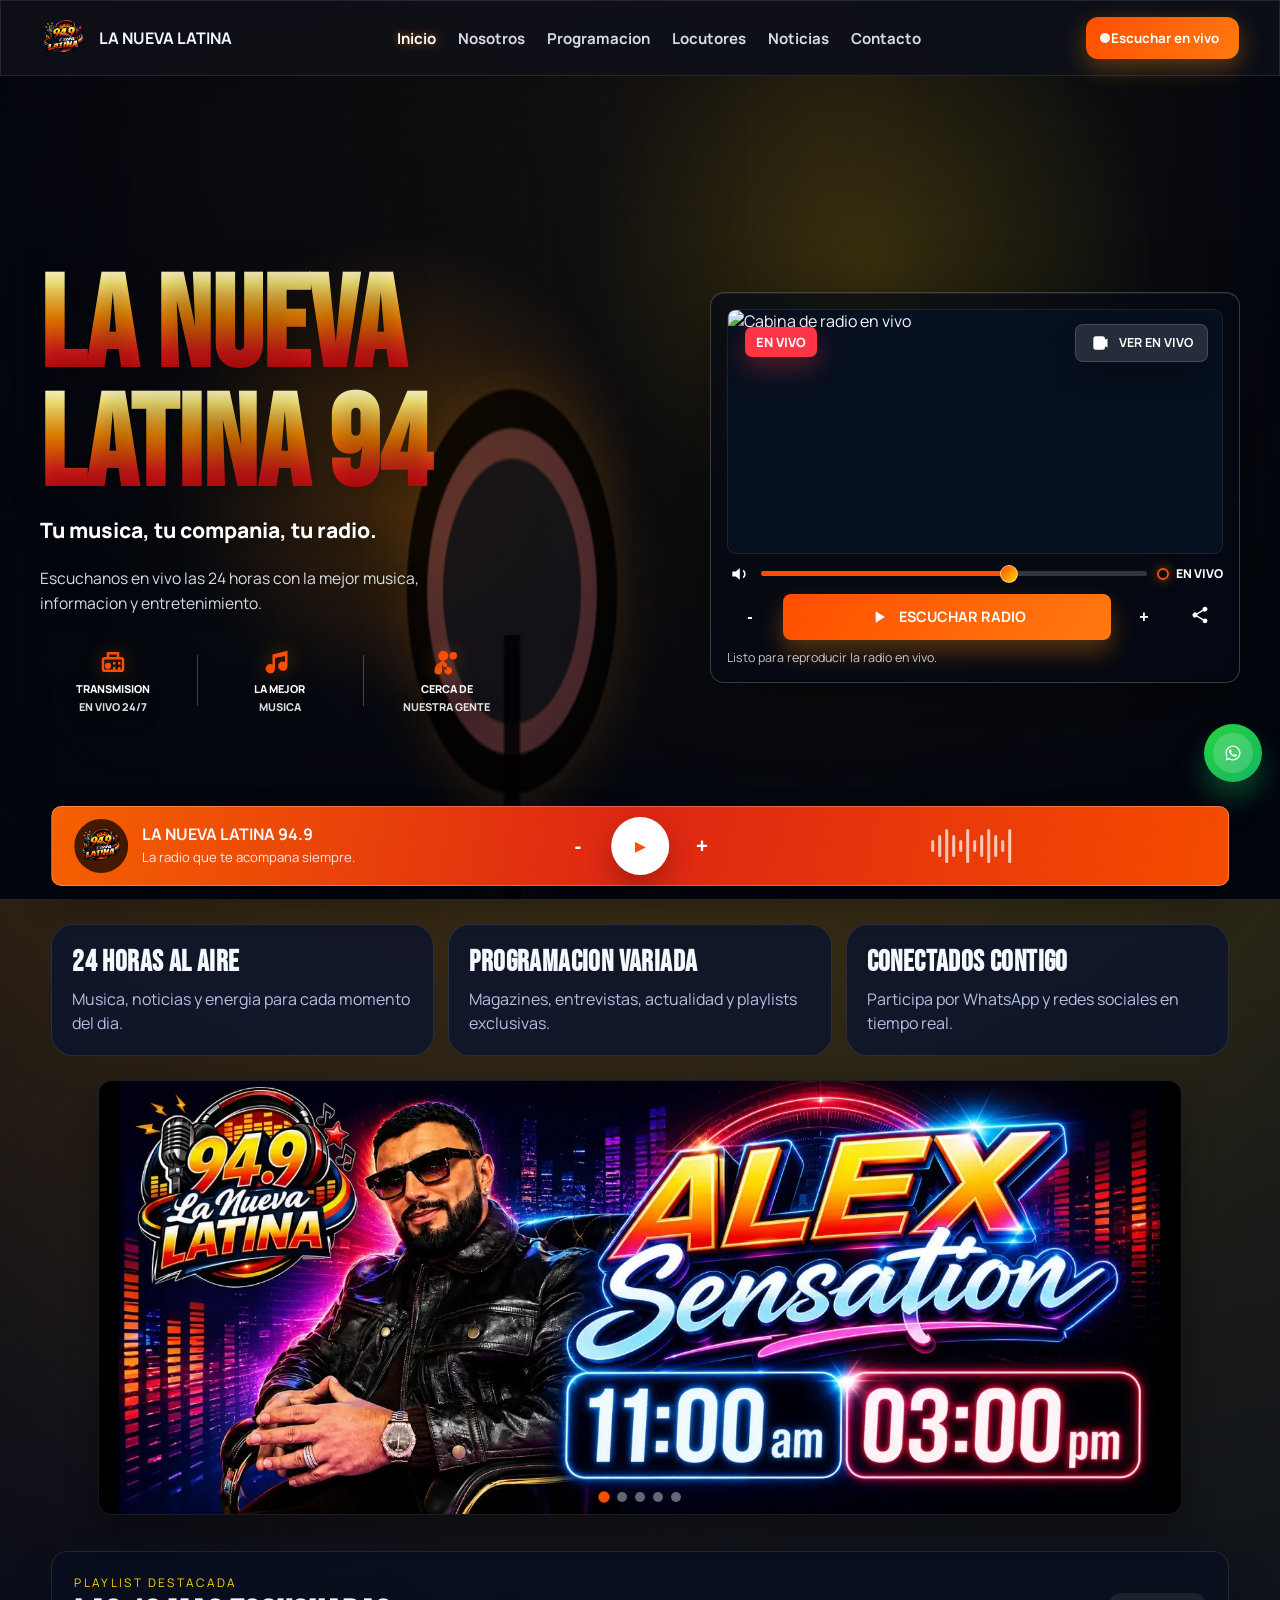
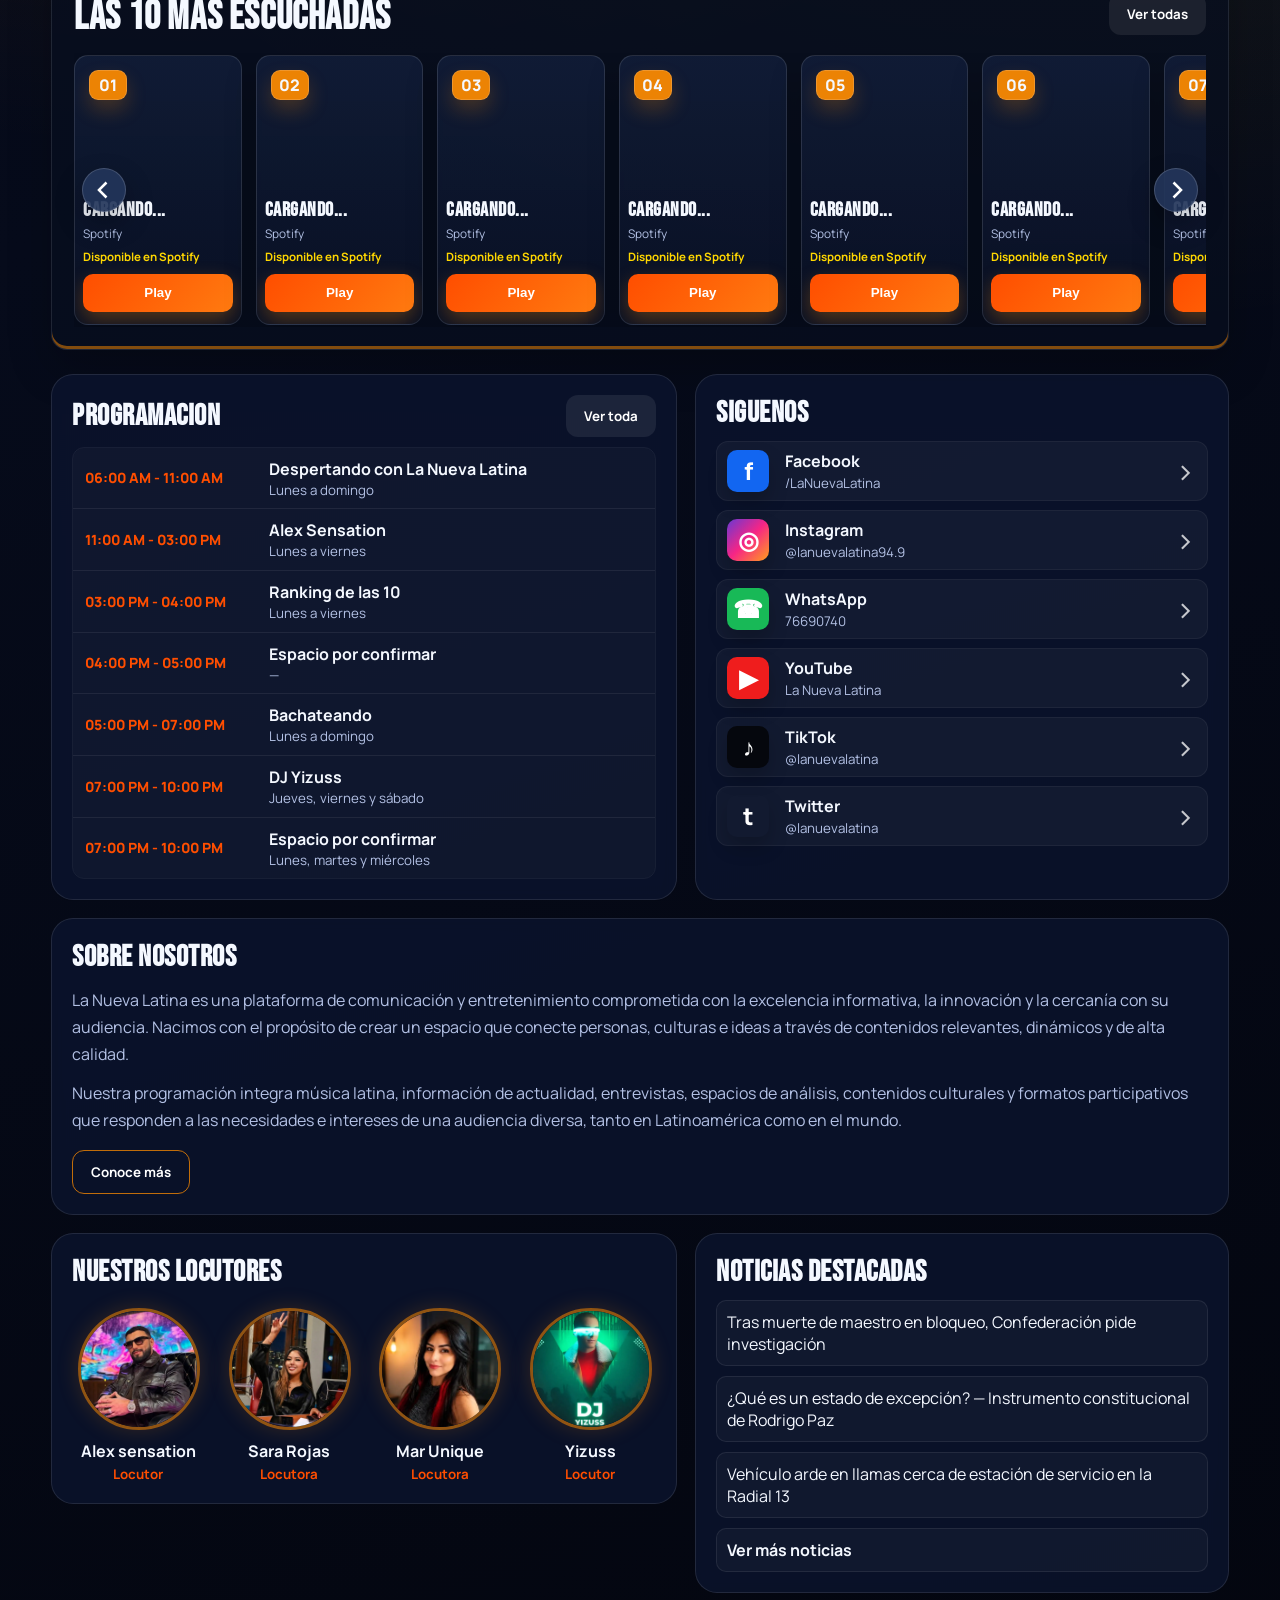
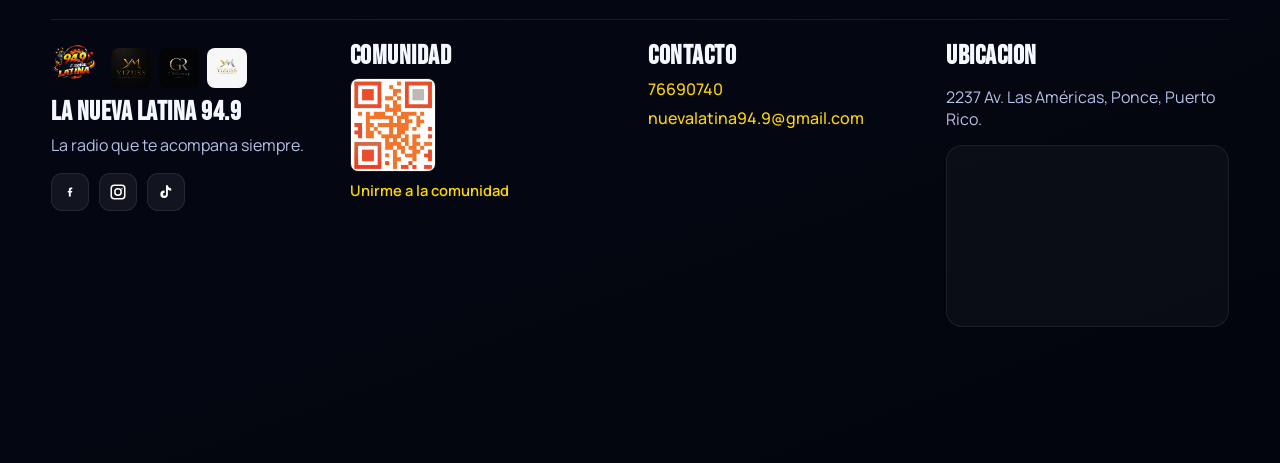
==== commit 329152f1: "Programcion y logos" ====
--- a/index.html
+++ b/index.html
@@ -315,13 +315,13 @@
                     <button class="btn btn-ghost" type="button">Ver toda</button>
                 </div>
                 <ul class="schedule-list">
-                    <li><span>06:00 AM - 09:00 AM</span><div><strong>Despierta con La Latina</strong><small>Noticias y actualidad</small></div></li>
-                    <li><span>09:00 AM - 12:00 PM</span><div><strong>La Manana Latina</strong><small>Musica y entretenimiento</small></div></li>
-                    <li><span>12:00 PM - 02:00 PM</span><div><strong>Latina Mix</strong><small>Lo mejor de la musica</small></div></li>
-                    <li><span>02:00 PM - 05:00 PM</span><div><strong>En Buenas Manos</strong><small>Informacion y servicio</small></div></li>
-                    <li><span>05:00 PM - 08:00 PM</span><div><strong>La Tarde Latina</strong><small>Musica y mas compania</small></div></li>
-                    <li><span>08:00 PM - 12:00 AM</span><div><strong>Noche de Estrellas</strong><small>Exitos, baladas y recuerdos</small></div></li>
-                    <li><span>12:00 AM - 06:00 AM</span><div><strong>Latina en la Madrugada</strong><small>Musica para tus noches</small></div></li>
+                    <li><span>06:00 AM - 11:00 AM</span><div><strong>Despertando con La Nueva Latina</strong><small>Lunes a domingo</small></div></li>
+                    <li><span>11:00 AM - 03:00 PM</span><div><strong>Alex Sensation</strong><small>Lunes a viernes</small></div></li>
+                    <li><span>03:00 PM - 04:00 PM</span><div><strong>Ranking de las 10</strong><small>Lunes a viernes</small></div></li>
+                    <li><span>04:00 PM - 05:00 PM</span><div><strong>Espacio por confirmar</strong><small>—</small></div></li>
+                    <li><span>05:00 PM - 07:00 PM</span><div><strong>Bachateando</strong><small>Lunes a domingo</small></div></li>
+                    <li><span>07:00 PM - 10:00 PM</span><div><strong>DJ Yizuss</strong><small>Jueves, viernes y sábado</small></div></li>
+                    <li><span>07:00 PM - 10:00 PM</span><div><strong>Espacio por confirmar</strong><small>Lunes, martes y miércoles</small></div></li>
                 </ul>
             </article>
 
@@ -448,7 +448,14 @@
         <div class="footer-grid">
             <div>
                 <div class="footer-brand-compact">
-                    <img src="img/logo.png" alt="La Nueva Latina" class="footer-logo-small" loading="lazy">
+                    <div class="footer-logos-wrap">
+                        <img src="img/logo.png" alt="La Nueva Latina" class="footer-logo-small" loading="lazy">
+                        <div class="footer-logos">
+                            <img src="img/logo2.png" alt="Logo 2" class="footer-logo-small" loading="lazy">
+                            <img src="img/logo3.png" alt="Logo 3" class="footer-logo-small" loading="lazy">
+                            <img src="img/logo4.png" alt="Logo 4" class="footer-logo-small" loading="lazy">
+                        </div>
+                    </div>
                     <h3>LA NUEVA LATINA 94.9</h3>
                 </div>
                 <p>La radio que te acompana siempre.</p>
--- a/styles.css
+++ b/styles.css
@@ -1383,6 +1383,24 @@
     object-fit: contain;
 }
 
+/* Mostrar los logos adicionales en una fila junto al logo principal */
+.footer-logos-wrap {
+    display: flex;
+    align-items: center;
+    gap: 12px;
+}
+.footer-logos {
+    display: flex;
+    flex-direction: row;
+    align-items: center;
+    gap: 8px;
+}
+.footer-logos .footer-logo-small {
+    margin-bottom: 0; /* eliminar margen vertical específico */
+    width: 40px; /* tamaño uniforme para logos secundarios */
+    height: auto;
+}
+
 .footer-grid p,
 .footer-grid a {
     display: block;
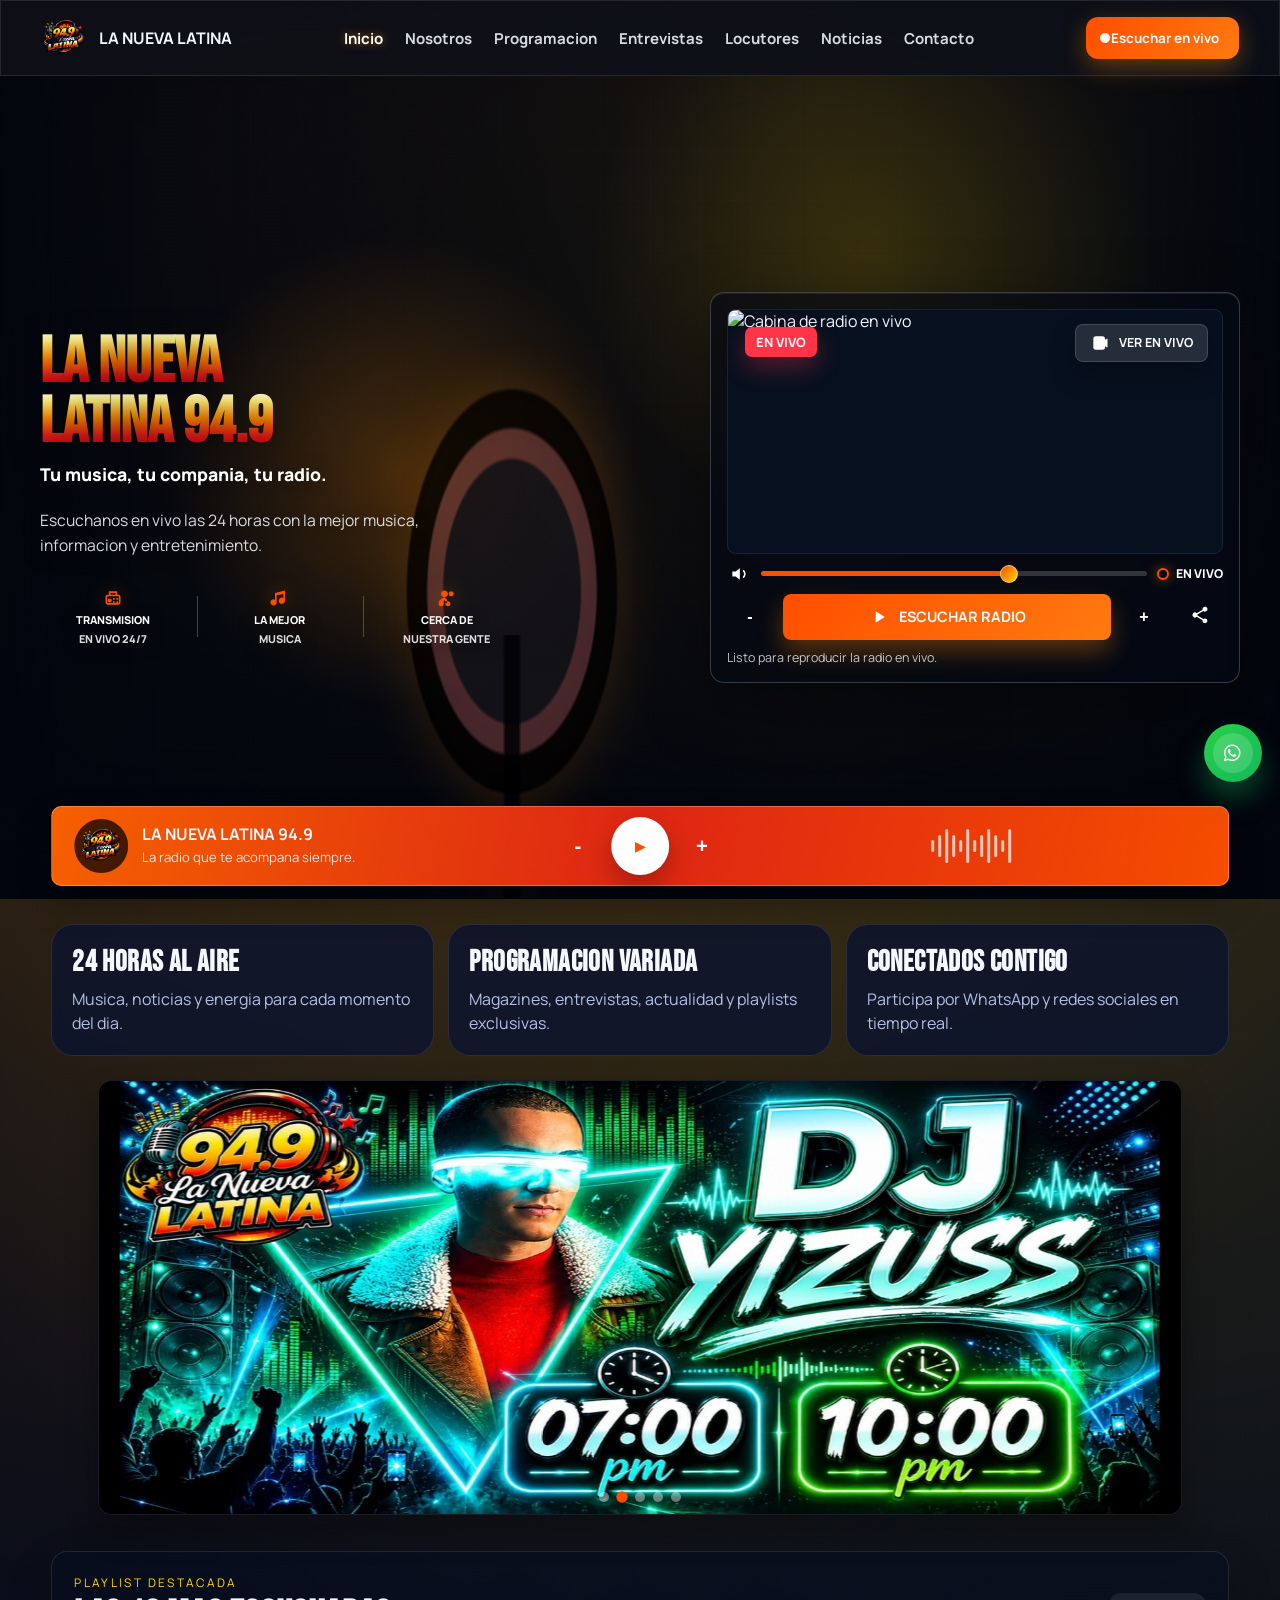
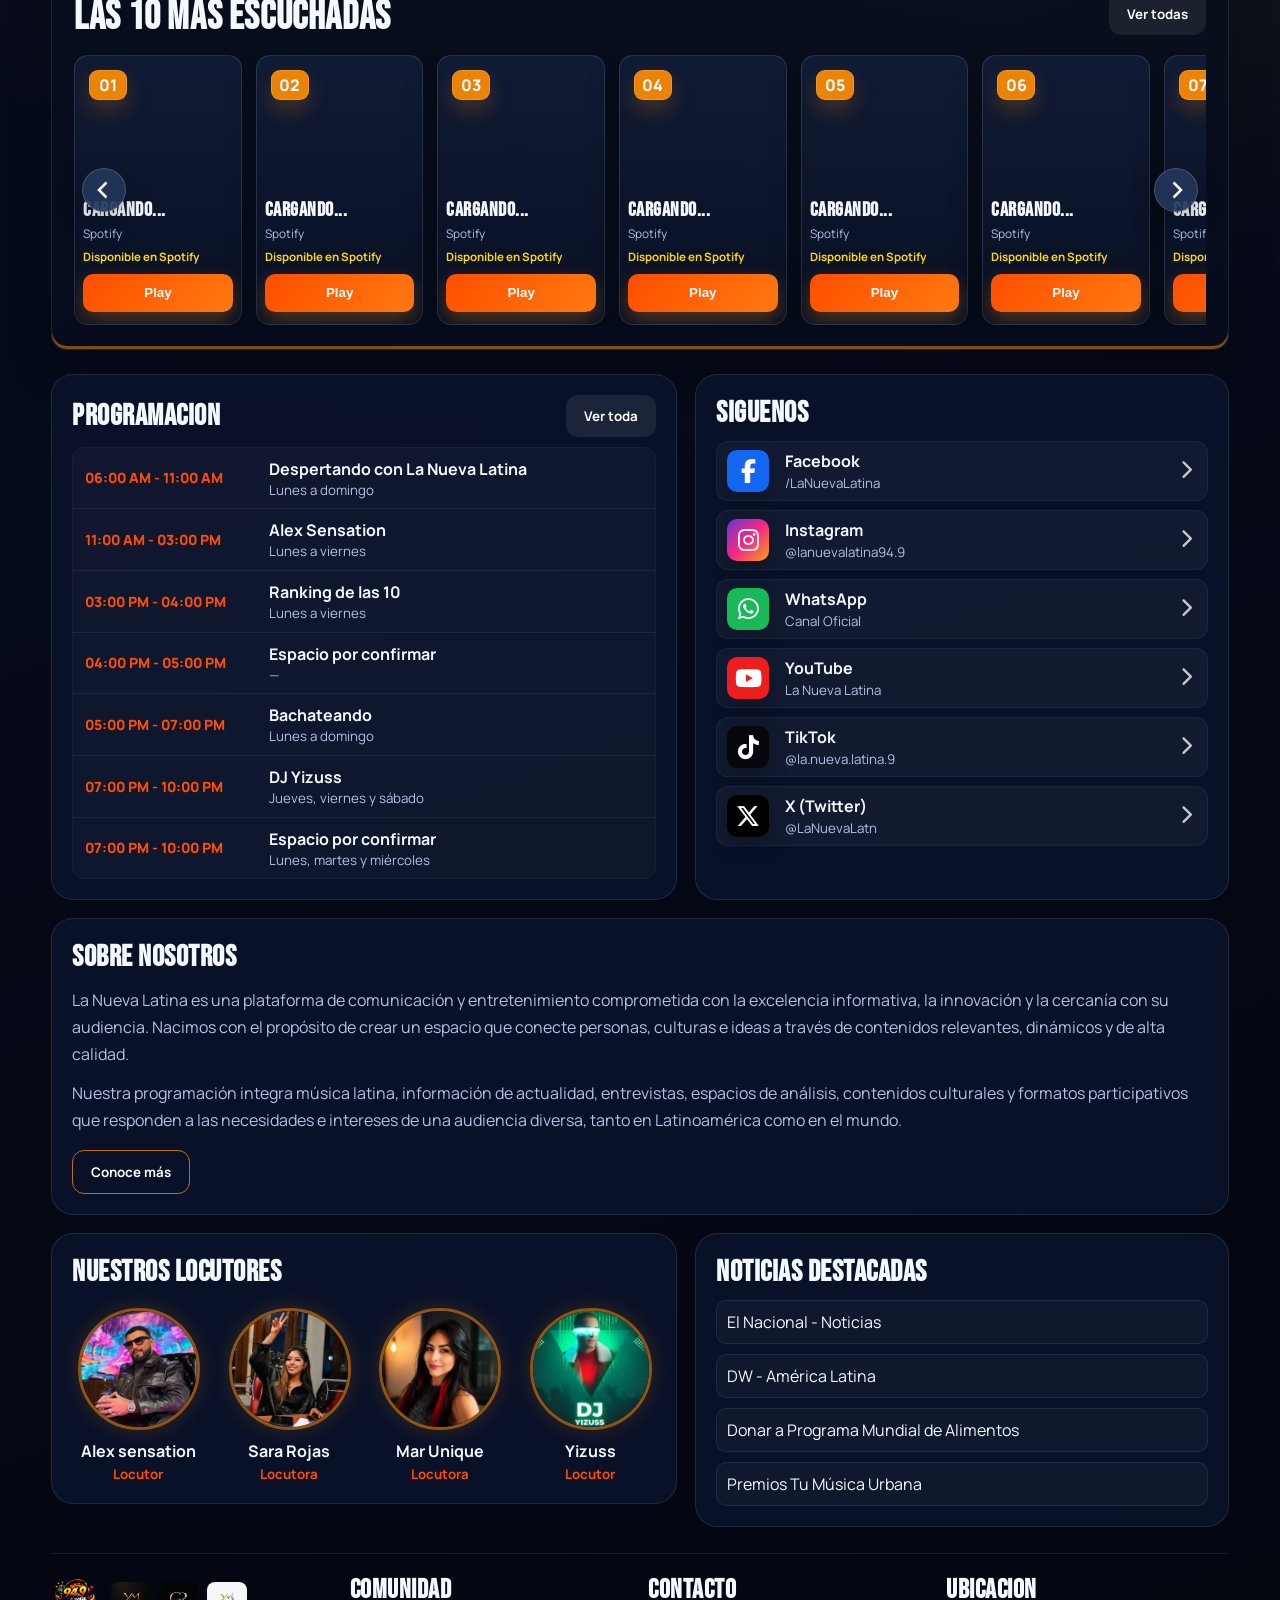
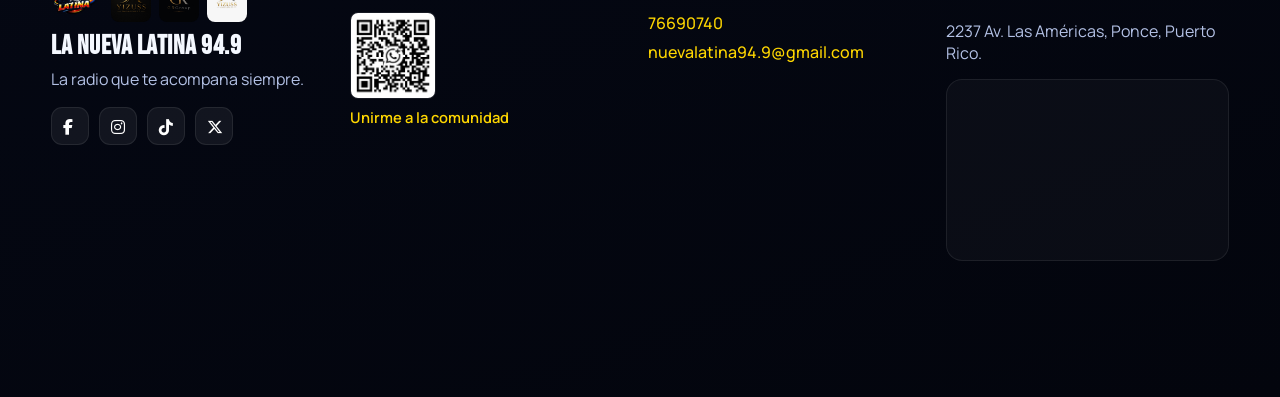
==== commit 4c97b466: "Cambios en el index y la pagina de entrevistas" ====
--- a/index.html
+++ b/index.html
@@ -8,6 +8,7 @@
     <link rel="preconnect" href="https://fonts.gstatic.com" crossorigin>
     <link href="https://fonts.googleapis.com/css2?family=Bebas+Neue&family=Manrope:wght@400;500;600;700;800&display=swap" rel="stylesheet">
     <link rel="stylesheet" href="styles.css">
+    <link rel="stylesheet" href="https://cdnjs.cloudflare.com/ajax/libs/font-awesome/6.6.0/css/all.min.css">
 </head>
 <body>
     <div class="site-bg" aria-hidden="true"></div>
@@ -27,6 +28,7 @@
             <a href="#inicio" class="active">Inicio</a>
             <a href="#nosotros">Nosotros</a>
             <a href="#programacion">Programacion</a>
+            <a href="entrevistas.html">Entrevistas</a>
             <a href="#locutores">Locutores</a>
             <a href="#noticias">Noticias</a>
             <a href="#contacto">Contacto</a>
@@ -51,6 +53,7 @@
             <a href="#inicio">Inicio</a>
             <a href="#nosotros">Nosotros</a>
             <a href="#programacion">Programacion</a>
+            <a href="entrevistas.html">Entrevistas</a>
             <a href="#locutores">Locutores</a>
             <a href="#noticias">Noticias</a>
             <a href="#contacto">Contacto</a>
@@ -331,34 +334,34 @@
                 </div>
                 <div class="follow-list">
                     <a class="follow-link facebook" href="https://www.facebook.com/share/195CUcAtqw/" target="_blank" rel="noopener noreferrer">
-                        <span class="follow-icon" aria-hidden="true">f</span>
+                        <span class="follow-icon" aria-hidden="true"><i class="fab fa-facebook-f"></i></span>
                         <span><strong>Facebook</strong><small>/LaNuevaLatina</small></span>
-                        <span class="follow-arrow" aria-hidden="true">›</span>
+                        <span class="follow-arrow" aria-hidden="true"><i class="fas fa-chevron-right"></i></span>
                     </a>
                     <a class="follow-link instagram" href="https://www.instagram.com/lanuevalatina94.9?utm_source=qr&igsh=dDZkOGhpY3NxZWY1" target="_blank" rel="noopener noreferrer">
-                        <span class="follow-icon" aria-hidden="true">◎</span>
+                        <span class="follow-icon" aria-hidden="true"><i class="fab fa-instagram"></i></span>
                         <span><strong>Instagram</strong><small>@lanuevalatina94.9</small></span>
-                        <span class="follow-arrow" aria-hidden="true">›</span>
-                    </a>
-                    <a class="follow-link whatsapp" href="https://wa.me/76690740" target="_blank" rel="noopener noreferrer">
-                        <span class="follow-icon" aria-hidden="true">☎</span>
-                        <span><strong>WhatsApp</strong><small>76690740</small></span>
-                        <span class="follow-arrow" aria-hidden="true">›</span>
+                        <span class="follow-arrow" aria-hidden="true"><i class="fas fa-chevron-right"></i></span>
+                    </a>
+                    <a class="follow-link whatsapp" href="https://whatsapp.com/channel/0029VbCNi1u0wajtrAvqOQ11" target="_blank" rel="noopener noreferrer">
+                        <span class="follow-icon" aria-hidden="true"><i class="fab fa-whatsapp"></i></span>
+                        <span><strong>WhatsApp</strong><small>Canal Oficial</small></span>
+                        <span class="follow-arrow" aria-hidden="true"><i class="fas fa-chevron-right"></i></span>
                     </a>
                     <a class="follow-link youtube" href="https://youtube.com" target="_blank" rel="noopener noreferrer">
-                        <span class="follow-icon" aria-hidden="true">▶</span>
+                        <span class="follow-icon" aria-hidden="true"><i class="fab fa-youtube"></i></span>
                         <span><strong>YouTube</strong><small>La Nueva Latina</small></span>
-                        <span class="follow-arrow" aria-hidden="true">›</span>
-                    </a>
-                    <a class="follow-link tiktok" href="https://tiktok.com" target="_blank" rel="noopener noreferrer">
-                        <span class="follow-icon" aria-hidden="true">♪</span>
-                        <span><strong>TikTok</strong><small>@lanuevalatina</small></span>
-                        <span class="follow-arrow" aria-hidden="true">›</span>
-                    </a>
-                    <a class="follow-link twitter" href="https://twitter.com" target="_blank" rel="noopener noreferrer">
-                        <span class="follow-icon" aria-hidden="true">t</span>
-                        <span><strong>Twitter</strong><small>@lanuevalatina</small></span>
-                        <span class="follow-arrow" aria-hidden="true">›</span>
+                        <span class="follow-arrow" aria-hidden="true"><i class="fas fa-chevron-right"></i></span>
+                    </a>
+                    <a class="follow-link tiktok" href="https://www.tiktok.com/@la.nueva.latina.9?_r=1&_t=ZS-97jzGwlizLu" target="_blank" rel="noopener noreferrer">
+                        <span class="follow-icon" aria-hidden="true"><i class="fab fa-tiktok"></i></span>
+                        <span><strong>TikTok</strong><small>@la.nueva.latina.9</small></span>
+                        <span class="follow-arrow" aria-hidden="true"><i class="fas fa-chevron-right"></i></span>
+                    </a>
+                    <a class="follow-link twitter" href="https://x.com/LaNuevaLatn" target="_blank" rel="noopener noreferrer">
+                        <span class="follow-icon" aria-hidden="true"><i class="fab fa-x-twitter"></i></span>
+                        <span><strong>X (Twitter)</strong><small>@LaNuevaLatn</small></span>
+                        <span class="follow-arrow" aria-hidden="true"><i class="fas fa-chevron-right"></i></span>
                     </a>
 
                 </div>
@@ -406,10 +409,10 @@
 
             <article class="panel panel-news" id="noticias">
                 <h2>Noticias destacadas</h2>
-                <a href="https://unitel.bo/noticias/sociedad/tras-muerte-de-maestro-en-bloqueo-confederacion-del-gremio-pide-investigacion-CA21123221" target="_blank" rel="noopener noreferrer">Tras muerte de maestro en bloqueo, Confederación pide investigación</a>
-                <a href="https://www.atb.com.bo/2026/05/27/que-es-un-estado-de-excepcion-el-instrumento-constitucional-de-rodrigo-paz/" target="_blank" rel="noopener noreferrer">¿Qué es un estado de excepción? — Instrumento constitucional de Rodrigo Paz</a>
-                <a href="https://www.reduno.com.bo/noticias/vehiculo-arde-en-llamas-cerca-de-una-estacion-de-servicio-en-la-radial-13-y-moviliza-a-bomberos-20266310350" target="_blank" rel="noopener noreferrer">Vehículo arde en llamas cerca de estación de servicio en la Radial 13</a>
-                <a class="btn btn-outline" href="https://www.google.com/search?q=noticias+de+hoy" target="_blank" rel="noopener noreferrer">Ver más noticias</a>
+                <a href="https://www.elnacional.com/" target="_blank" rel="noopener noreferrer">El Nacional - Noticias</a>
+                <a href="https://www.dw.com/es/am%C3%A9rica-latina/s-42464457" target="_blank" rel="noopener noreferrer">DW - América Latina</a>
+                <a href="https://donate.wfp.org/es/1244/donation/single?campaign=5942&utm_source=google&utm_medium=cpc&utm_campaign=23971369086&utm_content=199494673164&gclsrc=aw.ds&gad_source=1&gad_campaignid=23971369086&gbraid=0AAAAACOf4HqHo1r32z0asF7KDZaQCLad8&gclid=Cj0KCQjw3qLSBhDaARIsAFTiVh6jywRiJjpSPzHWrJyCmeCC7SpH0cD9yZq6eYZAOwHzJaaDsuAZZvYaAkUwEALw_wcB" target="_blank" rel="noopener noreferrer">Donar a Programa Mundial de Alimentos</a>
+                <a href="https://www.premiostumusicaurbana.com/" target="_blank" rel="noopener noreferrer">Premios Tu Música Urbana</a>
             </article>
         </section>
     </main>
@@ -433,11 +436,9 @@
         </div>
     </div>
 
-    <a class="whatsapp-float" href="https://wa.me/76690740" target="_blank" rel="noopener noreferrer" aria-label="Escribir por WhatsApp al 76690740">
+    <a class="whatsapp-float" href="https://whatsapp.com/channel/0029VbCNi1u0wajtrAvqOQ11" target="_blank" rel="noopener noreferrer" aria-label="Sigue el canal de La Nueva Latina 94.9 en WhatsApp">
         <span class="whatsapp-icon" aria-hidden="true">
-            <svg viewBox="0 0 24 24" role="img" focusable="false" aria-hidden="true">
-                <path d="M19.05 4.95A10.9 10.9 0 0 0 12.01 2C6.47 2 2 6.48 2 12a9.94 9.94 0 0 0 1.42 5.14L2 22l4.98-1.38A10 10 0 0 0 12 22c5.52 0 10-4.48 10-10 0-2.66-1.04-5.16-2.95-7.05ZM12 20.2c-1.7 0-3.37-.46-4.82-1.33l-.35-.21-2.95.82.83-2.87-.23-.37A8.2 8.2 0 0 1 3.8 12c0-4.54 3.68-8.2 8.2-8.2 2.2 0 4.27.86 5.83 2.42A8.2 8.2 0 0 1 12 20.2Zm4.78-6.1c-.26-.13-1.54-.76-1.77-.85-.24-.09-.42-.13-.6.13-.18.26-.69.85-.84 1.03-.15.18-.31.2-.57.07-.26-.13-1.1-.41-2.1-1.31-.78-.7-1.31-1.56-1.47-1.82-.15-.26-.02-.4.11-.53.11-.11.26-.29.39-.43.13-.15.18-.26.28-.44.09-.18.04-.33-.02-.46-.07-.13-.6-1.45-.82-1.98-.21-.5-.43-.43-.6-.44h-.51c-.18 0-.46.07-.7.33-.24.26-.92.9-.92 2.2 0 1.3.95 2.56 1.08 2.74.13.18 1.87 2.86 4.54 4.01.64.28 1.14.45 1.53.58.64.2 1.23.17 1.69.1.52-.08 1.54-.63 1.76-1.24.22-.61.22-1.12.15-1.24-.06-.12-.24-.19-.5-.32Z"/>
-            </svg>
+            <i class="fab fa-whatsapp"></i>
         </span>
         <span class="whatsapp-label">WhatsApp</span>
     </a>
@@ -461,21 +462,40 @@
                 <p>La radio que te acompana siempre.</p>
                 <div class="social-links" aria-label="Redes sociales">
                     <a href="https://www.facebook.com/share/195CUcAtqw/" target="_blank" rel="noopener noreferrer" aria-label="Facebook">
-                        <svg viewBox="0 0 24 24" aria-hidden="true"><path d="M13.5 8.25H15V6h-1.5C11.57 6 10.5 7.08 10.5 8.75V10.5H9v2.25h1.5V18H13v-5.25h1.75l.25-2.25H13V9c0-.4.1-.75.5-.75Z"/></svg>
+                        <i class="fab fa-facebook-f"></i>
                     </a>
                     <a href="https://www.instagram.com/lanuevalatina94.9?utm_source=qr&igsh=dDZkOGhpY3NxZWY1" target="_blank" rel="noopener noreferrer" aria-label="Instagram">
-                        <svg viewBox="0 0 24 24" aria-hidden="true"><path d="M7 2h10a5 5 0 0 1 5 5v10a5 5 0 0 1-5 5H7a5 5 0 0 1-5-5V7a5 5 0 0 1 5-5Zm0 2a3 3 0 0 0-3 3v10a3 3 0 0 0 3 3h10a3 3 0 0 0 3-3V7a3 3 0 0 0-3-3H7Zm5 2.75A5.25 5.25 0 1 1 6.75 12 5.25 5.25 0 0 1 12 6.75Zm0 2A3.25 3.25 0 1 0 15.25 12 3.25 3.25 0 0 0 12 8.75ZM17.25 6.5a1 1 0 1 0 1 1 1 1 0 0 0-1-1Z"/></svg>
-                    </a>
-                    <a href="https://tiktok.com" target="_blank" rel="noopener noreferrer" aria-label="TikTok">
-                        <svg viewBox="0 0 24 24" aria-hidden="true"><path d="M14.5 3c.5 2.3 1.8 4 4.5 4.3v3a8.16 8.16 0 0 1-4.5-1.3V15a5 5 0 1 1-5-5c.2 0 .4 0 .6.03v3.1a2 2 0 1 0 1.9 2v-12h2.5Z"/></svg>
-                    </a>
-                </div>
-            </div>
-            <div>
-                <h3>Comunidad</h3>
-                <img src="img/QrComunidad.png" alt="QR Comunidad" class="footer-qr" loading="lazy">
-                <p class="comunidad-caption"><a href="#unirme" style="color: var(--secondary); text-decoration: none;">Unirme a la comunidad</a></p>
-            </div>
+                        <i class="fab fa-instagram"></i>
+                    </a>
+                    <a href="https://www.tiktok.com/@la.nueva.latina.9?_r=1&_t=ZS-97jzGwlizLu" target="_blank" rel="noopener noreferrer" aria-label="TikTok">
+                        <i class="fab fa-tiktok"></i>
+                    </a>
+                    <a href="https://x.com/LaNuevaLatn" target="_blank" rel="noopener noreferrer" aria-label="X (Twitter)">
+                        <i class="fab fa-x-twitter"></i>
+                    </a>
+                </div>
+            </div>
+        <div>
+            <h3>Comunidad</h3>
+
+            <a href="https://whatsapp.com/channel/0029VbCNi1u0wajtrAvqOQ11"
+            target="_blank"
+            rel="noopener noreferrer">
+                <img src="img/QrComunidad.png"
+                    alt="QR Comunidad de WhatsApp"
+                    class="footer-qr"
+                    loading="lazy">
+            </a>
+
+            <p class="comunidad-caption">
+                <a href="https://whatsapp.com/channel/0029VbCNi1u0wajtrAvqOQ11"
+                target="_blank"
+                rel="noopener noreferrer"
+                style="color: var(--secondary); text-decoration: none;">
+                    Unirme a la comunidad
+                </a>
+            </p>
+        </div>
             <div>
                 <h3>Contacto</h3>
                 <p><a href="https://wa.me/76690740" target="_blank" rel="noopener noreferrer" style="color: var(--secondary);">76690740</a></p>
--- a/styles.css
+++ b/styles.css
@@ -315,7 +315,7 @@
 
 .hero-left h1 {
     font-family: "Bebas Neue", sans-serif;
-    font-size: clamp(4.4rem, 10vw, 8rem);
+    font-size: clamp(2.5rem, 8vw, 4rem);
     line-height: 0.82;
     letter-spacing: 0;
     text-shadow: 0 8px 34px rgba(0, 0, 0, 0.55);
@@ -369,10 +369,10 @@
 }
 
 .hero-tagline {
-    margin-top: 14px;
+    margin-top: 12px;
     color: #fff;
     font-weight: 800;
-    font-size: clamp(1.05rem, 2vw, 1.32rem);
+    font-size: clamp(0.9rem, 1.6vw, 1.1rem);
     text-shadow: 0 6px 22px rgba(0, 0, 0, 0.7);
 }
 
@@ -417,8 +417,8 @@
 }
 
 .feature-icon {
-    width: 30px;
-    height: 30px;
+    width: 20px;
+    height: 20px;
     color: var(--primary);
 }
 
@@ -1060,7 +1060,6 @@
     display: grid;
     place-items: center;
     color: #fff;
-    font-weight: 900;
     font-size: 1.5rem;
     box-shadow: 0 10px 20px rgba(0, 0, 0, 0.2);
 }
@@ -1077,8 +1076,10 @@
 
 .follow-arrow {
     color: rgba(255, 255, 255, 0.76);
-    font-size: 2rem;
+    font-size: 1.2rem;
     line-height: 1;
+    display: grid;
+    place-items: center;
 }
 
 .follow-link.facebook .follow-icon {
@@ -1099,6 +1100,10 @@
 
 .follow-link.tiktok .follow-icon {
     background: #05070d;
+}
+
+.follow-link.twitter .follow-icon {
+    background: #000;
 }
 
 .about-panel {
@@ -1349,6 +1354,325 @@
     margin-bottom: 6px;
 }
 
+.interview-hero {
+    position: relative;
+    display: grid;
+    grid-template-columns: 1.06fr 0.94fr;
+    gap: clamp(20px, 4vw, 44px);
+    align-items: center;
+    padding: clamp(36px, 6vw, 72px) max(18px, calc((100vw - 1200px) / 2));
+    background: linear-gradient(180deg, rgba(3, 6, 15, 0.98), rgba(7, 10, 26, 0.92));
+    border: 1px solid rgba(255, 255, 255, 0.12);
+    box-shadow: 0 28px 80px rgba(0, 0, 0, 0.24);
+    border-radius: 26px;
+    z-index: 10;
+    overflow: hidden;
+}
+
+.interview-hero .hero-left {
+    position: relative;
+    z-index: 1;
+    padding: 0;
+    border: 0;
+    background: transparent;
+    backdrop-filter: none;
+}
+
+.interview-hero .hero-player {
+    position: relative;
+    z-index: 1;
+    justify-self: end;
+    width: min(100%, 530px);
+    padding: 16px;
+    display: grid;
+    gap: 10px;
+    overflow: hidden;
+    border-radius: 14px;
+    border-color: rgba(255, 255, 255, 0.2);
+    background: rgba(5, 9, 21, 0.7);
+    box-shadow: 0 24px 70px rgba(0, 0, 0, 0.42), inset 0 1px 0 rgba(255, 255, 255, 0.08);
+}
+
+.interview-hero::before,
+.interview-hero::after,
+.interview-hero *::before,
+.interview-hero *::after {
+    display: none !important;
+    content: none !important;
+    background: none !important;
+    opacity: 0 !important;
+    visibility: hidden !important;
+    position: static !important;
+}
+
+.interview-hero {
+    position: relative;
+    z-index: 100;
+    overflow: hidden;
+}
+
+.interview-hero .hero-title::after {
+    display: inline-block !important;
+    opacity: 0 !important;
+    visibility: visible !important;
+}
+
+.interview-hero .hero-title.is-typing .hero-title-line::after {
+    opacity: 1 !important;
+}
+
+.hero-content {
+    max-width: 520px;
+}
+
+.hero-meta {
+    display: flex;
+    flex-wrap: wrap;
+    gap: 12px;
+    align-items: center;
+    margin-top: 18px;
+    color: var(--muted);
+    font-size: 0.95rem;
+}
+
+.hero-meta .divider {
+    color: rgba(255, 255, 255, 0.34);
+}
+
+.hero-actions {
+    margin-top: 28px;
+}
+
+.hero-actions .btn-play {
+    min-width: 200px;
+    padding: 14px 22px;
+}
+
+.interview-player {
+    position: relative;
+    padding: 0;
+    background: transparent;
+    border: 0;
+}
+
+.interview-player .player-cover {
+    min-height: 260px;
+}
+
+.interview-player .player-cover img {
+    opacity: 0;
+    visibility: hidden;
+}
+
+.interview-player .player-cover iframe {
+    opacity: 1;
+    visibility: visible;
+}
+
+.interview-actions {
+    display: grid;
+    grid-template-columns: 1fr auto;
+    align-items: center;
+    gap: 14px;
+    margin-top: 10px;
+}
+
+.header-search-wrap {
+    display: inline-flex;
+    align-items: center;
+}
+
+.header-search-wrap input {
+    min-width: 240px;
+    width: 240px;
+    border-radius: 14px;
+    border: 1px solid rgba(255, 255, 255, 0.12);
+    padding: 10px 14px;
+    background: rgba(255, 255, 255, 0.05);
+    color: #fff;
+    outline: none;
+}
+
+.header-search-wrap input:focus {
+    border-color: var(--secondary);
+    background: rgba(255, 255, 255, 0.12);
+}
+
+.search-row {
+    width: 100%;
+    max-width: 400px;
+}
+
+.search-row input {
+    width: 100%;
+    border-radius: 14px;
+    border: 1px solid rgba(255, 255, 255, 0.12);
+    padding: 12px 16px;
+    background: rgba(255, 255, 255, 0.06);
+    color: #fff;
+    outline: none;
+}
+
+.search-row input::placeholder {
+    color: rgba(255, 255, 255, 0.68);
+}
+
+.interview-grid {
+    display: grid;
+    gap: 22px;
+    grid-template-columns: repeat(2, minmax(0, 1fr));
+}
+
+.interview-card {
+    display: grid;
+    gap: 0;
+    border-radius: 22px;
+    border: 1px solid rgba(255, 140, 0, 0.2);
+    background: rgba(8, 14, 31, 0.9);
+    overflow: hidden;
+    box-shadow: 0 18px 42px rgba(0, 0, 0, 0.25), 0 0 0 1px rgba(255, 140, 0, 0.05);
+    transition: transform 0.3s ease, box-shadow 0.3s ease, border-color 0.3s ease;
+}
+
+.interview-card:hover {
+    transform: translateY(-4px);
+    box-shadow: 0 24px 50px rgba(0, 0, 0, 0.35), 0 0 0 1px rgba(255, 140, 0, 0.15);
+    border-color: rgba(255, 140, 0, 0.4);
+}
+
+.thumb-wrap {
+    position: relative;
+    min-height: 160px;
+    background: #05081b;
+    overflow: hidden;
+}
+
+.thumb-wrap img,
+.thumb-wrap iframe {
+    width: 100%;
+    height: 100%;
+    object-fit: cover;
+    display: block;
+}
+
+.play-overlay {
+    position: absolute;
+    inset: 0;
+    display: grid;
+    place-items: center;
+    border: 0;
+    background: rgba(0, 0, 0, 0.32);
+    color: #fff;
+    cursor: pointer;
+    transition: background 0.2s ease, transform 0.2s ease;
+}
+
+.play-overlay:hover {
+    background: rgba(0, 0, 0, 0.52);
+    transform: translateY(-1px);
+}
+
+.play-overlay svg {
+    width: 32px;
+    height: 32px;
+}
+
+.interview-card-body {
+    display: grid;
+    gap: 14px;
+    padding: 20px;
+}
+
+.interview-card-body {
+    padding: 14px;
+}
+
+.interview-card-body h3 {
+    font-size: 1rem;
+    line-height: 1.2;
+}
+
+.interview-card-body .muted {
+    font-size: 0.85rem;
+}
+
+.interview-desc {
+    color: rgba(255, 255, 255, 0.78);
+    line-height: 1.5;
+    margin-top: 4px;
+    font-size: 0.9rem;
+}
+
+.interview-actions {
+    display: flex;
+    gap: 10px;
+    flex-wrap: wrap;
+    align-items: center;
+}
+
+.icon-btn {
+    display: inline-flex;
+    align-items: center;
+    gap: 4px;
+    padding: 4px 8px;
+    border-radius: 8px;
+    border: 1px solid rgba(255, 255, 255, 0.08);
+    background: rgba(255, 255, 255, 0.05);
+    color: #fff;
+    font-weight: 700;
+    cursor: pointer;
+    transition: transform 0.2s ease, background 0.2s ease, border-color 0.2s ease;
+}
+
+.icon-btn:hover {
+    transform: translateY(-1px);
+    background: rgba(255, 255, 255, 0.08);
+    border-color: rgba(255, 255, 255, 0.18);
+}
+
+.icon-btn svg {
+    width: 12px;
+    height: 12px;
+}
+
+.icon-btn .count {
+    font-size: 0.75rem;
+}
+
+.icon-btn.like-btn {
+    color: #ffd100;
+}
+
+.icon-btn.dislike-btn {
+    color: #70a8ff;
+}
+
+@media (max-width: 980px) {
+    .interview-hero {
+        grid-template-columns: 1fr;
+        padding: 28px 18px;
+    }
+
+    .interview-grid {
+        grid-template-columns: 1fr;
+    }
+}
+
+@media (max-width: 720px) {
+    .header-search-wrap input {
+        min-width: 170px;
+        width: 100%;
+    }
+
+    .search-row input {
+        min-width: 0;
+    }
+
+    .interview-player .player-cover {
+        min-height: 260px;
+    }
+}
+
 /* Estilos para QR de comunidad en footer */
 .footer-qr {
     display: block;
@@ -1443,10 +1767,10 @@
     background: rgba(255, 140, 0, 0.14);
 }
 
-.social-links svg {
-    width: 18px;
-    height: 18px;
-    fill: #fff;
+.social-links i {
+    width: 14px;
+    height: 14px;
+    color: #fff;
 }
 
 .footer-map {
@@ -1504,10 +1828,11 @@
     background: rgba(255, 255, 255, 0.16);
 }
 
-.whatsapp-icon svg {
+.whatsapp-icon i {
     width: 18px;
     height: 18px;
-    fill: #fff;
+    color: #fff;
+    font-size: 1.2rem;
 }
 
 .whatsapp-label {
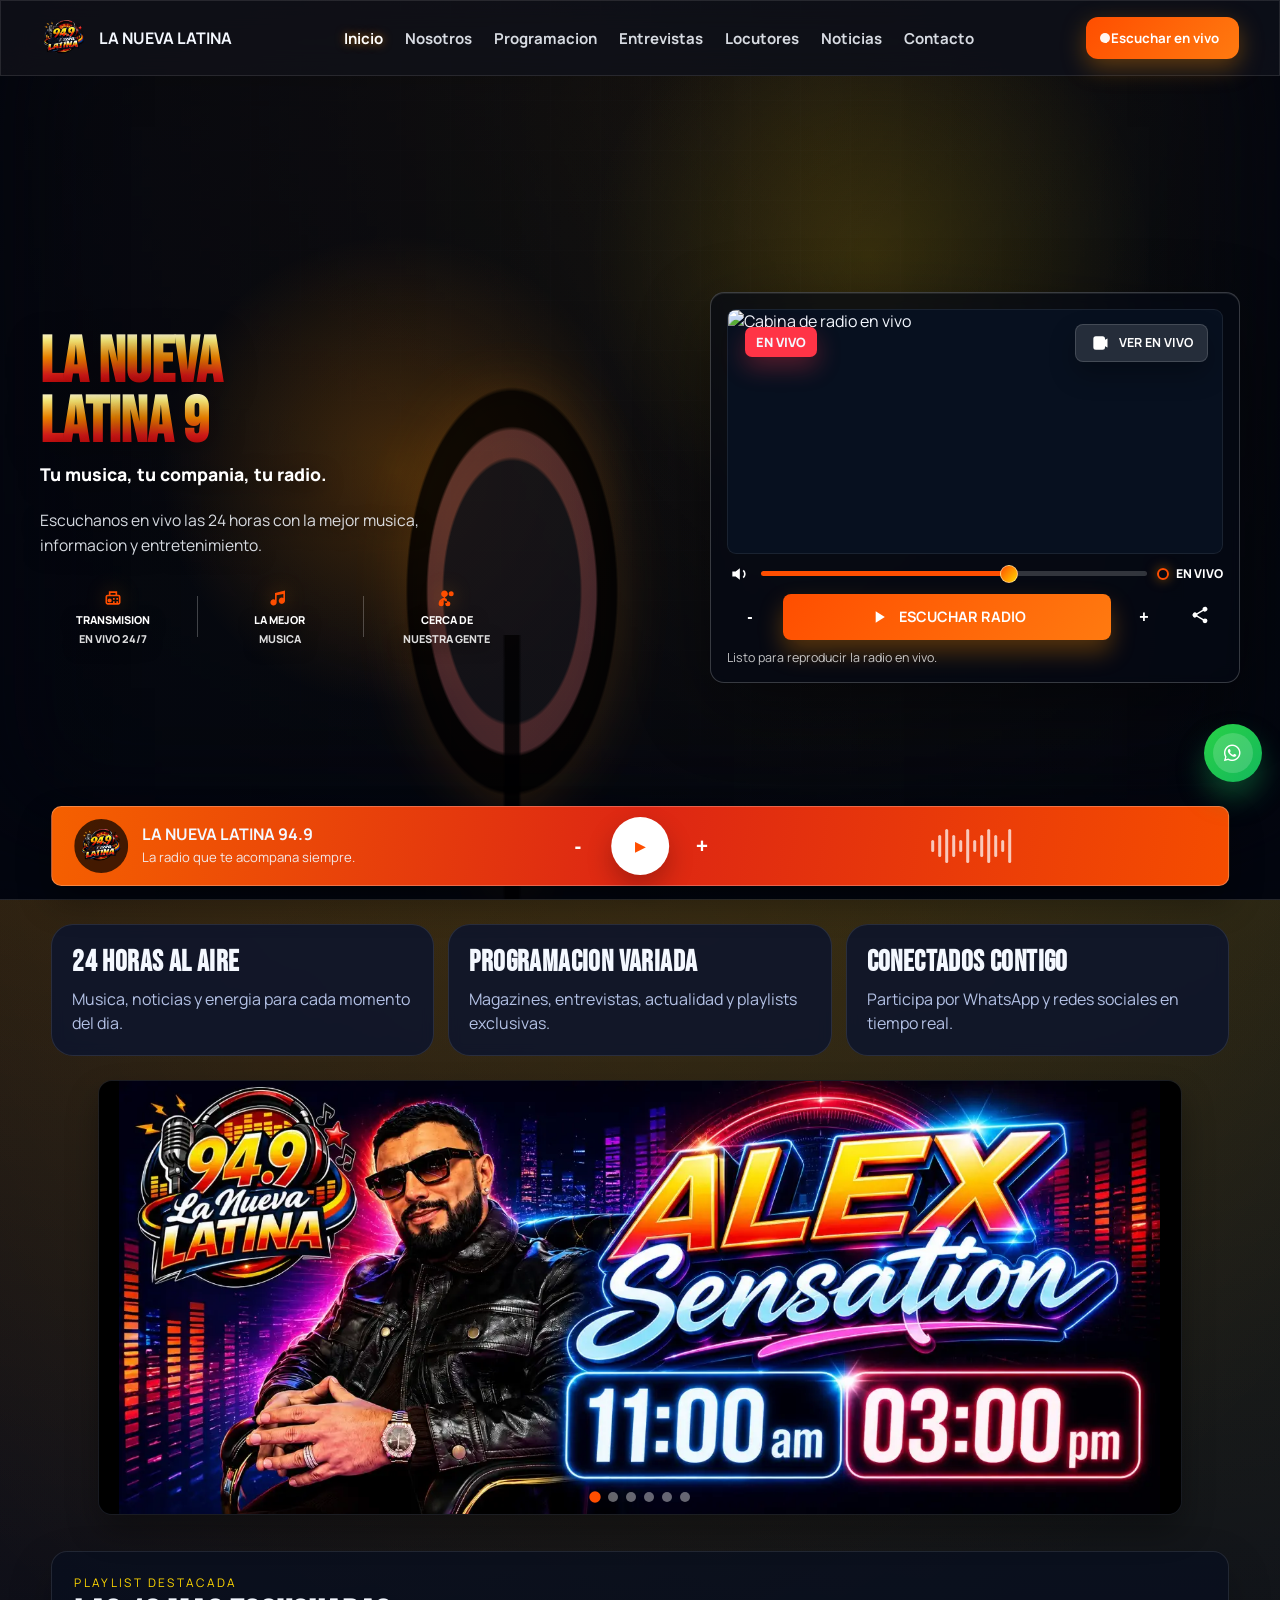
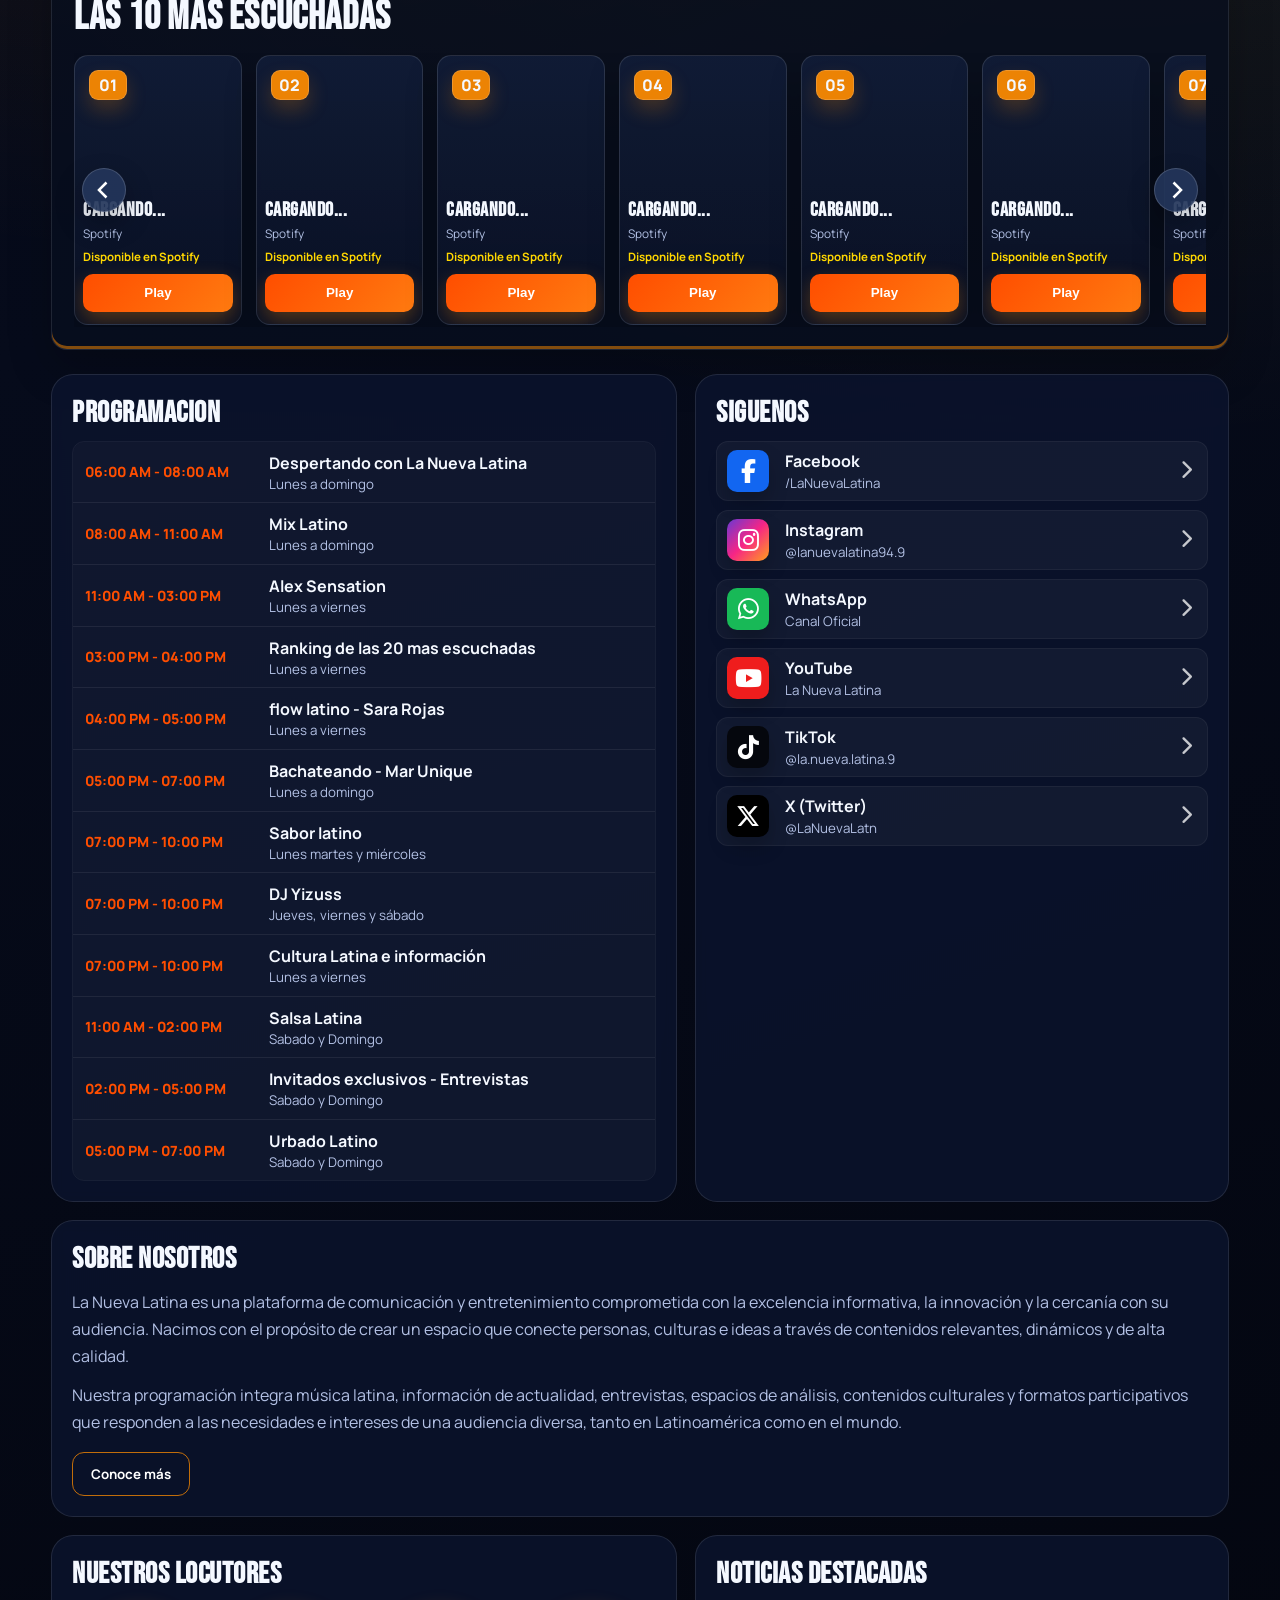
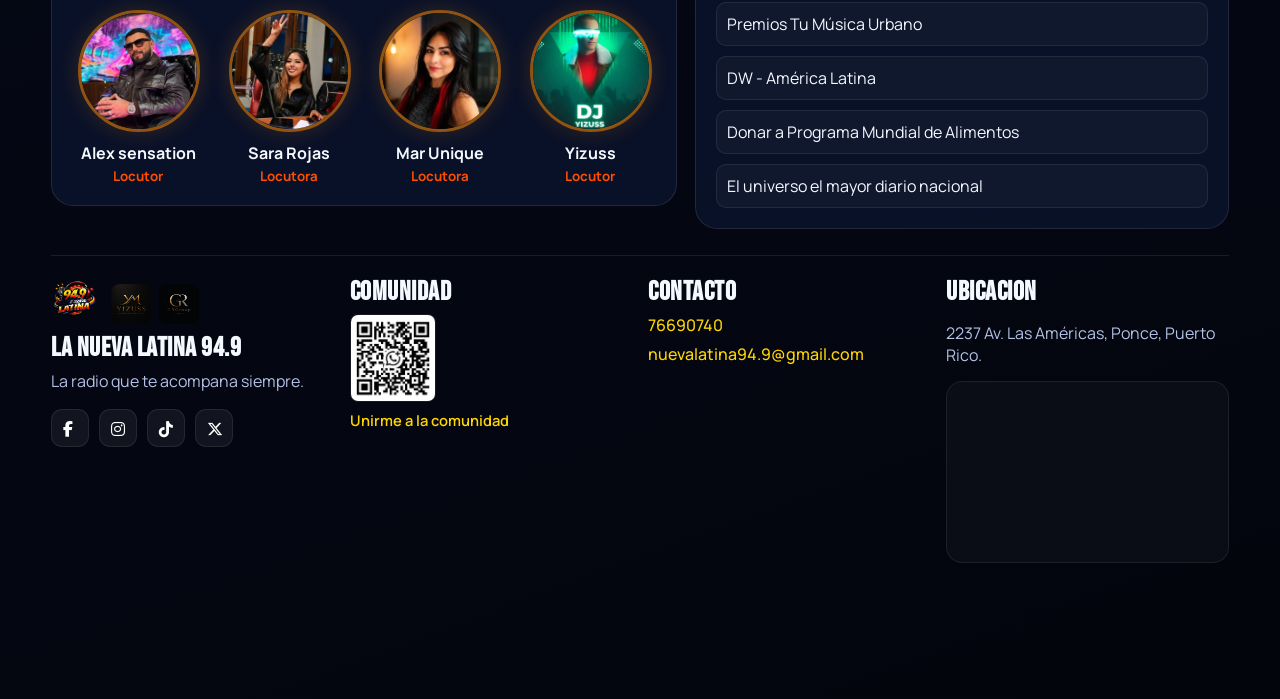
==== commit 326cb400: "Cambios de carrusel,noticias, programcion y entrevistas" ====
--- a/index.html
+++ b/index.html
@@ -103,7 +103,8 @@
                     <iframe
                         id="youtubeLiveFrame"
                         title="Video en vivo de La Nueva Latina"
-                        data-src="https://www.youtube.com/embed/live_stream?channel=UC-uGRLlU56dIMHpTIzsZWng&autoplay=1&mute=1&controls=1&rel=0&playsinline=1"                        allow="autoplay; encrypted-media; picture-in-picture"
+                        data-src="https://www.youtube.com/embed/live_stream?channel=UC-uGRLlU56dIMHpTIzsZWng&autoplay=1&controls=1&rel=0&playsinline=1"
+                        allow="autoplay; encrypted-media; picture-in-picture"
                         allowfullscreen></iframe>
                     <button class="btn btn-watch" id="watchLiveBtn" type="button" aria-label="Ver transmision en vivo" aria-pressed="false">
                         <svg viewBox="0 0 24 24" aria-hidden="true"><path d="M4 7a3 3 0 0 1 3-3h8a3 3 0 0 1 3 3v1.2l3-1.7V17.5l-3-1.7V17a3 3 0 0 1-3 3H7a3 3 0 0 1-3-3V7Z"/></svg>
@@ -168,6 +169,9 @@
                     <div class="dj-slide">
                         <img src="img/carrusellDJ/dj5.webp" alt="DJ 5">
                     </div>
+                    <div class="dj-slide">
+                        <img src="img/carrusellDJ/dj6.webp" alt="DJ 6">
+                    </div>
                 </div>
                 <div class="dj-dots" id="djDots" aria-hidden="false"></div>
             </div>
@@ -179,7 +183,7 @@
                     <p class="eyebrow">Playlist destacada</p>
                     <h2>Las 10 mas escuchadas</h2>
                 </div>
-                <button class="btn btn-ghost" type="button">Ver todas</button>
+                <!-- <button class="btn btn-ghost" type="button">Ver todas</button> -->
             </div>
 
             <div class="playlist-carousel" aria-label="Carrusel de las canciones mas escuchadas">
@@ -315,16 +319,21 @@
             <article class="panel schedule-panel">
                 <div class="panel-head">
                     <h2>Programacion</h2>
-                    <button class="btn btn-ghost" type="button">Ver toda</button>
+                    <!-- <button class="btn btn-ghost" type="button">Ver toda</button> -->
                 </div>
                 <ul class="schedule-list">
-                    <li><span>06:00 AM - 11:00 AM</span><div><strong>Despertando con La Nueva Latina</strong><small>Lunes a domingo</small></div></li>
+                    <li><span>06:00 AM - 08:00 AM</span><div><strong>Despertando con La Nueva Latina</strong><small>Lunes a domingo</small></div></li>
+                    <li><span>08:00 AM - 11:00 AM</span><div><strong>Mix Latino</strong><small>Lunes a domingo</small></div></li>
                     <li><span>11:00 AM - 03:00 PM</span><div><strong>Alex Sensation</strong><small>Lunes a viernes</small></div></li>
-                    <li><span>03:00 PM - 04:00 PM</span><div><strong>Ranking de las 10</strong><small>Lunes a viernes</small></div></li>
-                    <li><span>04:00 PM - 05:00 PM</span><div><strong>Espacio por confirmar</strong><small>—</small></div></li>
-                    <li><span>05:00 PM - 07:00 PM</span><div><strong>Bachateando</strong><small>Lunes a domingo</small></div></li>
+                    <li><span>03:00 PM - 04:00 PM</span><div><strong>Ranking de las 20 mas escuchadas</strong><small>Lunes a viernes</small></div></li>
+                    <li><span>04:00 PM - 05:00 PM</span><div><strong>flow latino - Sara Rojas</strong><small>Lunes a viernes</small></div></li>
+                    <li><span>05:00 PM - 07:00 PM</span><div><strong>Bachateando - Mar Unique</strong><small>Lunes a domingo</small></div></li>
+                    <li><span>07:00 PM - 10:00 PM</span><div><strong>Sabor latino</strong><small> Lunes martes y miércoles </small></div></li>
                     <li><span>07:00 PM - 10:00 PM</span><div><strong>DJ Yizuss</strong><small>Jueves, viernes y sábado</small></div></li>
-                    <li><span>07:00 PM - 10:00 PM</span><div><strong>Espacio por confirmar</strong><small>Lunes, martes y miércoles</small></div></li>
+                    <li><span>07:00 PM - 10:00 PM</span><div><strong>Cultura Latina e información</strong><small>Lunes a viernes</small></div></li>
+                    <li><span>11:00 AM - 02:00 PM</span><div><strong>Salsa Latina</strong><small>Sabado y Domingo</small></div></li>
+                    <li><span>02:00 PM - 05:00 PM</span><div><strong>Invitados exclusivos - Entrevistas</strong><small>Sabado y Domingo</small></div></li>
+                    <li><span>05:00 PM - 07:00 PM</span><div><strong>Urbado Latino</strong><small>Sabado y Domingo</small></div></li>
                 </ul>
             </article>
 
@@ -409,10 +418,10 @@
 
             <article class="panel panel-news" id="noticias">
                 <h2>Noticias destacadas</h2>
-                <a href="https://www.elnacional.com/" target="_blank" rel="noopener noreferrer">El Nacional - Noticias</a>
+                <a href="https://www.premiostumusicaurbano.com/" target="_blank" rel="noopener noreferrer">Premios Tu Música Urbano</a>
                 <a href="https://www.dw.com/es/am%C3%A9rica-latina/s-42464457" target="_blank" rel="noopener noreferrer">DW - América Latina</a>
                 <a href="https://donate.wfp.org/es/1244/donation/single?campaign=5942&utm_source=google&utm_medium=cpc&utm_campaign=23971369086&utm_content=199494673164&gclsrc=aw.ds&gad_source=1&gad_campaignid=23971369086&gbraid=0AAAAACOf4HqHo1r32z0asF7KDZaQCLad8&gclid=Cj0KCQjw3qLSBhDaARIsAFTiVh6jywRiJjpSPzHWrJyCmeCC7SpH0cD9yZq6eYZAOwHzJaaDsuAZZvYaAkUwEALw_wcB" target="_blank" rel="noopener noreferrer">Donar a Programa Mundial de Alimentos</a>
-                <a href="https://www.premiostumusicaurbana.com/" target="_blank" rel="noopener noreferrer">Premios Tu Música Urbana</a>
+                <a href="https://www.eluniverso.com/temas/musica-urbana//" target="_blank" rel="noopener noreferrer">El universo el mayor diario nacional</a>
             </article>
         </section>
     </main>
@@ -454,7 +463,7 @@
                         <div class="footer-logos">
                             <img src="img/logo2.png" alt="Logo 2" class="footer-logo-small" loading="lazy">
                             <img src="img/logo3.png" alt="Logo 3" class="footer-logo-small" loading="lazy">
-                            <img src="img/logo4.png" alt="Logo 4" class="footer-logo-small" loading="lazy">
+                            <!-- <img src="img/logo4.png" alt="Logo 4" class="footer-logo-small" loading="lazy"> -->
                         </div>
                     </div>
                     <h3>LA NUEVA LATINA 94.9</h3>
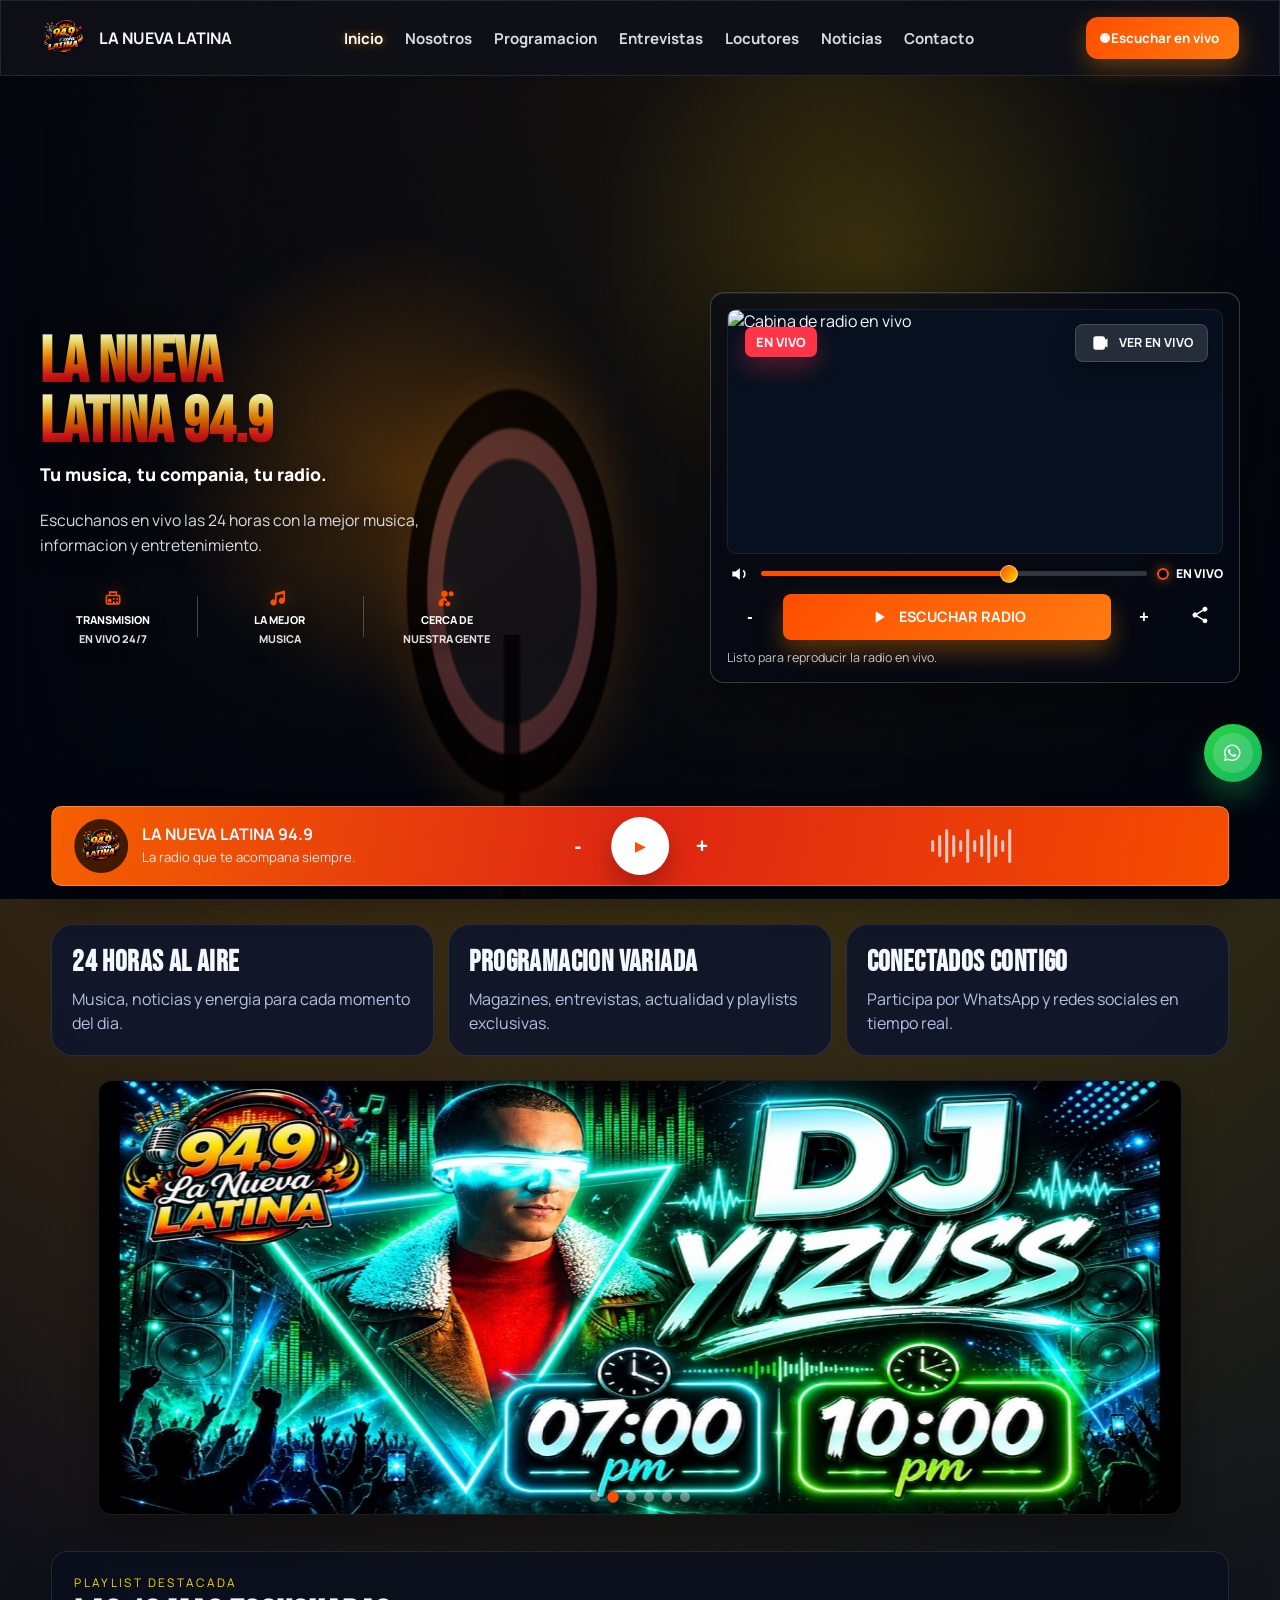
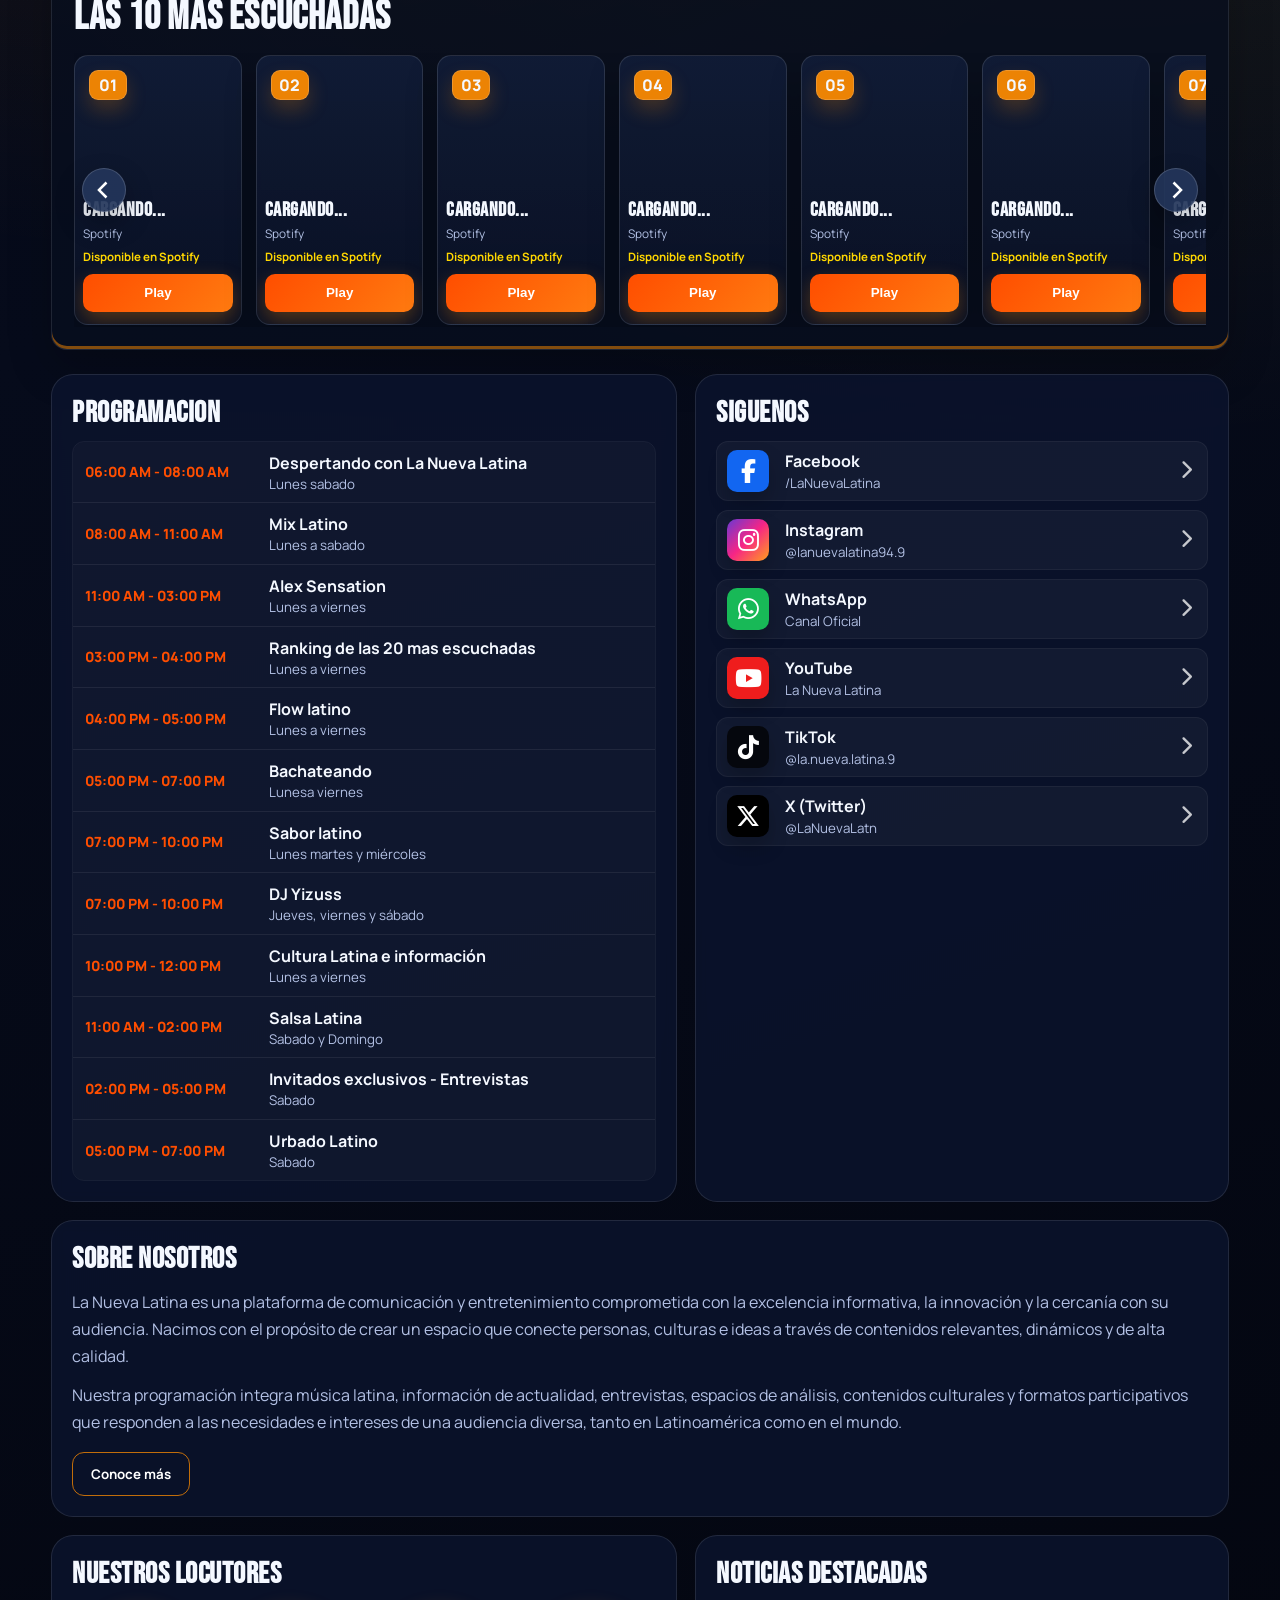
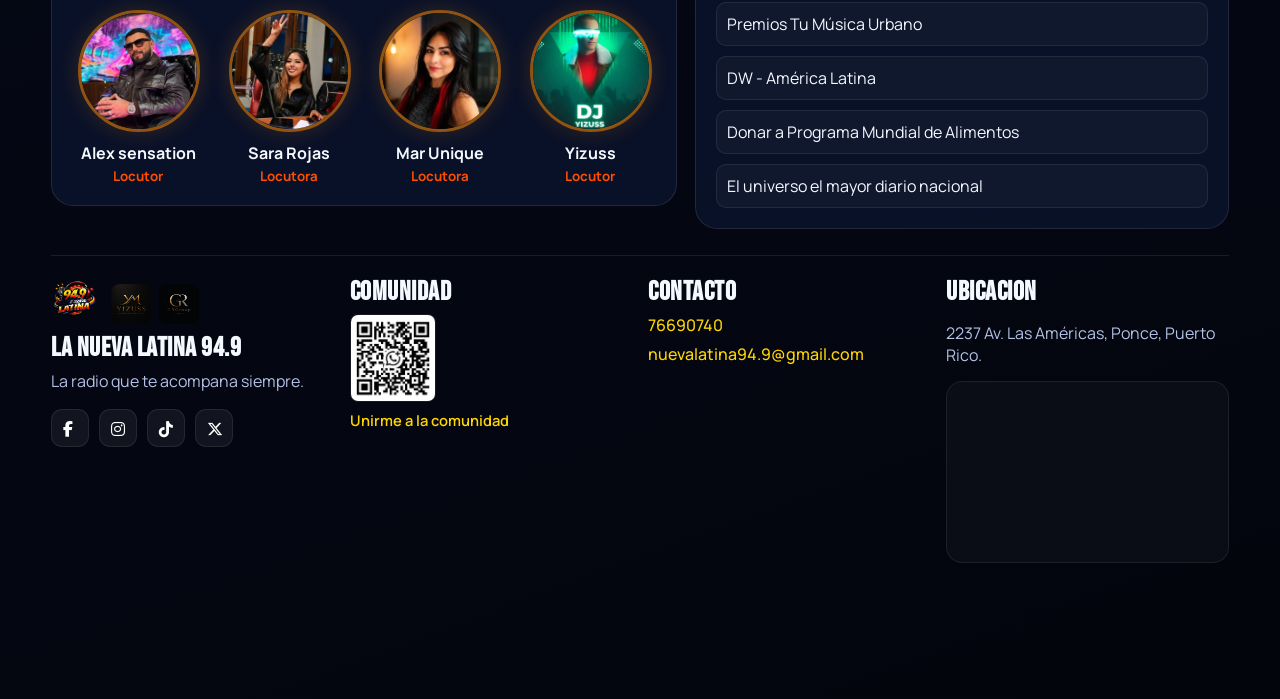
==== commit 18894a60: "Cambios en la programacion del index." ====
--- a/index.html
+++ b/index.html
@@ -322,18 +322,18 @@
                     <!-- <button class="btn btn-ghost" type="button">Ver toda</button> -->
                 </div>
                 <ul class="schedule-list">
-                    <li><span>06:00 AM - 08:00 AM</span><div><strong>Despertando con La Nueva Latina</strong><small>Lunes a domingo</small></div></li>
-                    <li><span>08:00 AM - 11:00 AM</span><div><strong>Mix Latino</strong><small>Lunes a domingo</small></div></li>
+                    <li><span>06:00 AM - 08:00 AM</span><div><strong>Despertando con La Nueva Latina</strong><small>Lunes sabado</small></div></li>
+                    <li><span>08:00 AM - 11:00 AM</span><div><strong>Mix Latino</strong><small>Lunes a sabado</small></div></li>
                     <li><span>11:00 AM - 03:00 PM</span><div><strong>Alex Sensation</strong><small>Lunes a viernes</small></div></li>
                     <li><span>03:00 PM - 04:00 PM</span><div><strong>Ranking de las 20 mas escuchadas</strong><small>Lunes a viernes</small></div></li>
-                    <li><span>04:00 PM - 05:00 PM</span><div><strong>flow latino - Sara Rojas</strong><small>Lunes a viernes</small></div></li>
-                    <li><span>05:00 PM - 07:00 PM</span><div><strong>Bachateando - Mar Unique</strong><small>Lunes a domingo</small></div></li>
+                    <li><span>04:00 PM - 05:00 PM</span><div><strong>Flow latino</strong><small>Lunes a viernes</small></div></li>
+                    <li><span>05:00 PM - 07:00 PM</span><div><strong>Bachateando</strong><small>Lunesa viernes</small></div></li>
                     <li><span>07:00 PM - 10:00 PM</span><div><strong>Sabor latino</strong><small> Lunes martes y miércoles </small></div></li>
                     <li><span>07:00 PM - 10:00 PM</span><div><strong>DJ Yizuss</strong><small>Jueves, viernes y sábado</small></div></li>
-                    <li><span>07:00 PM - 10:00 PM</span><div><strong>Cultura Latina e información</strong><small>Lunes a viernes</small></div></li>
+                    <li><span>10:00 PM - 12:00 PM</span><div><strong>Cultura Latina e información</strong><small>Lunes a viernes</small></div></li>
                     <li><span>11:00 AM - 02:00 PM</span><div><strong>Salsa Latina</strong><small>Sabado y Domingo</small></div></li>
-                    <li><span>02:00 PM - 05:00 PM</span><div><strong>Invitados exclusivos - Entrevistas</strong><small>Sabado y Domingo</small></div></li>
-                    <li><span>05:00 PM - 07:00 PM</span><div><strong>Urbado Latino</strong><small>Sabado y Domingo</small></div></li>
+                    <li><span>02:00 PM - 05:00 PM</span><div><strong>Invitados exclusivos - Entrevistas</strong><small>Sabado</small></div></li>
+                    <li><span>05:00 PM - 07:00 PM</span><div><strong>Urbado Latino</strong><small>Sabado</small></div></li>
                 </ul>
             </article>
 
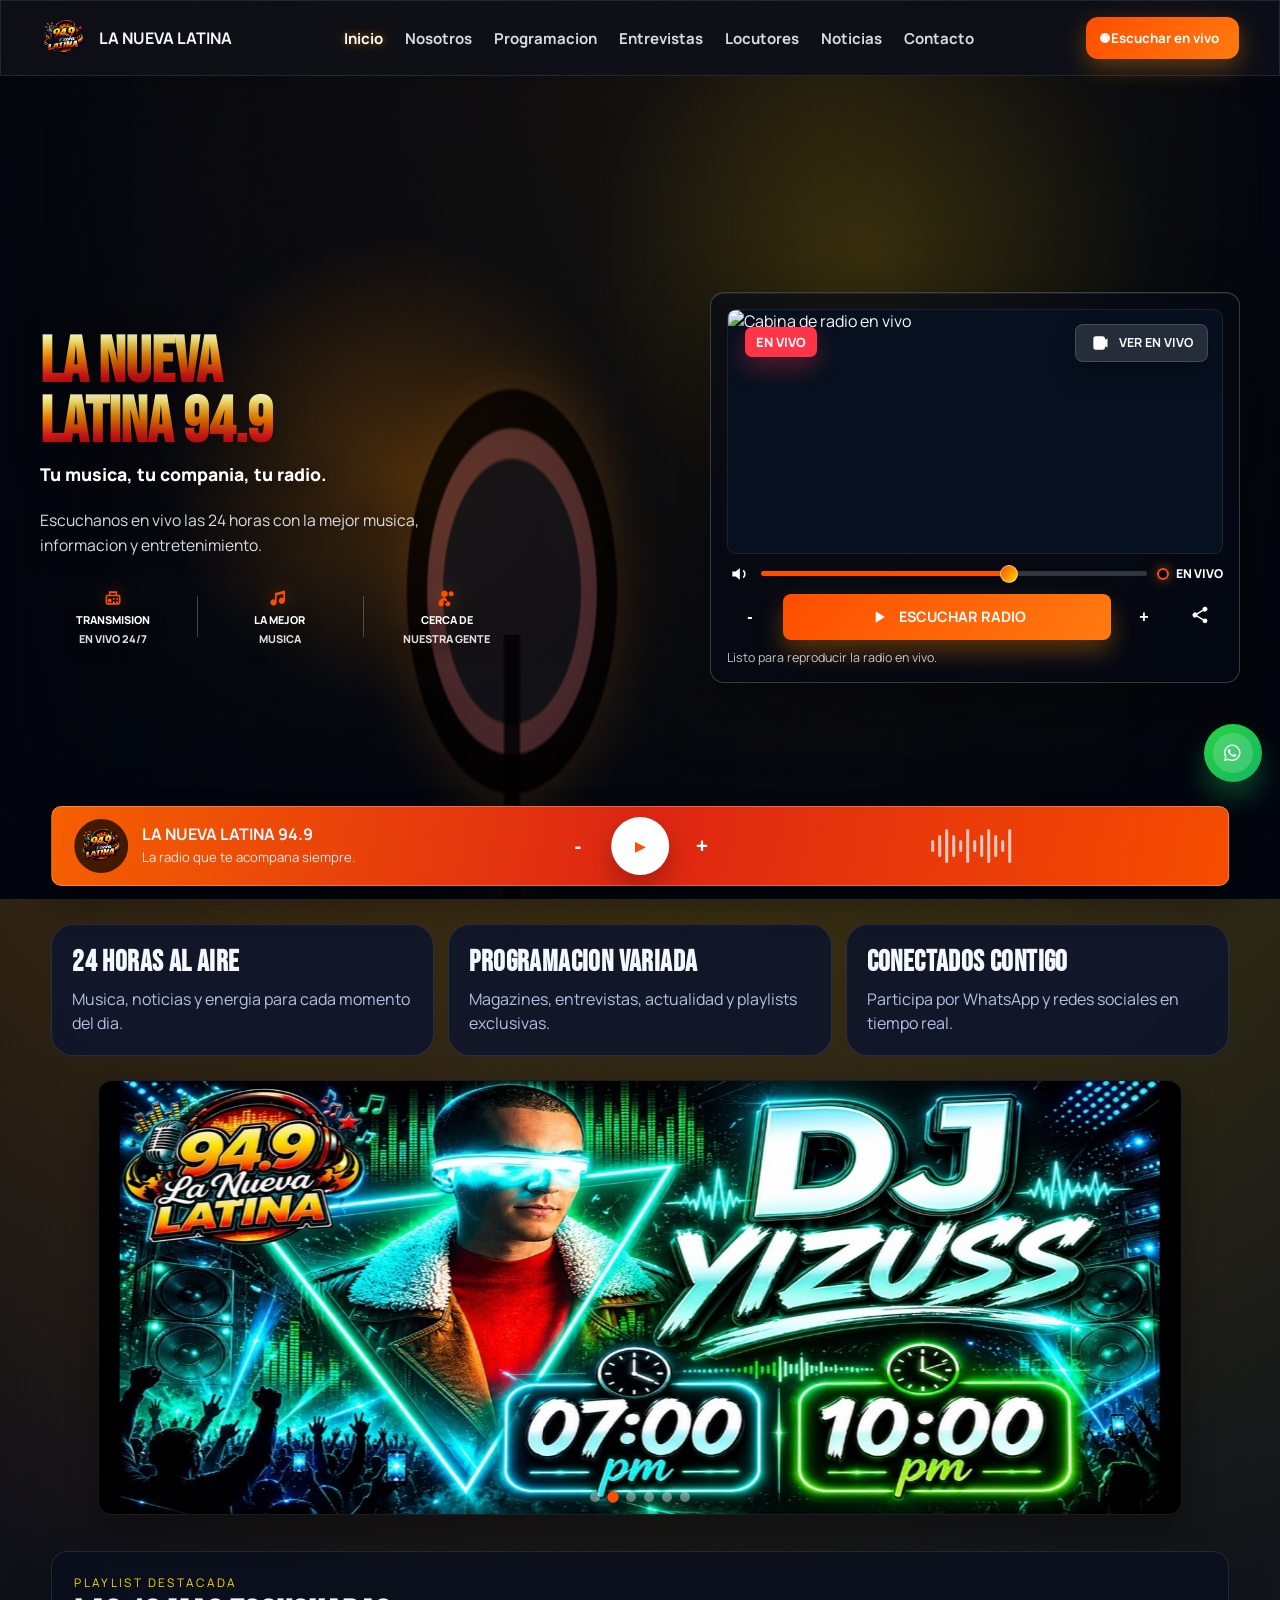
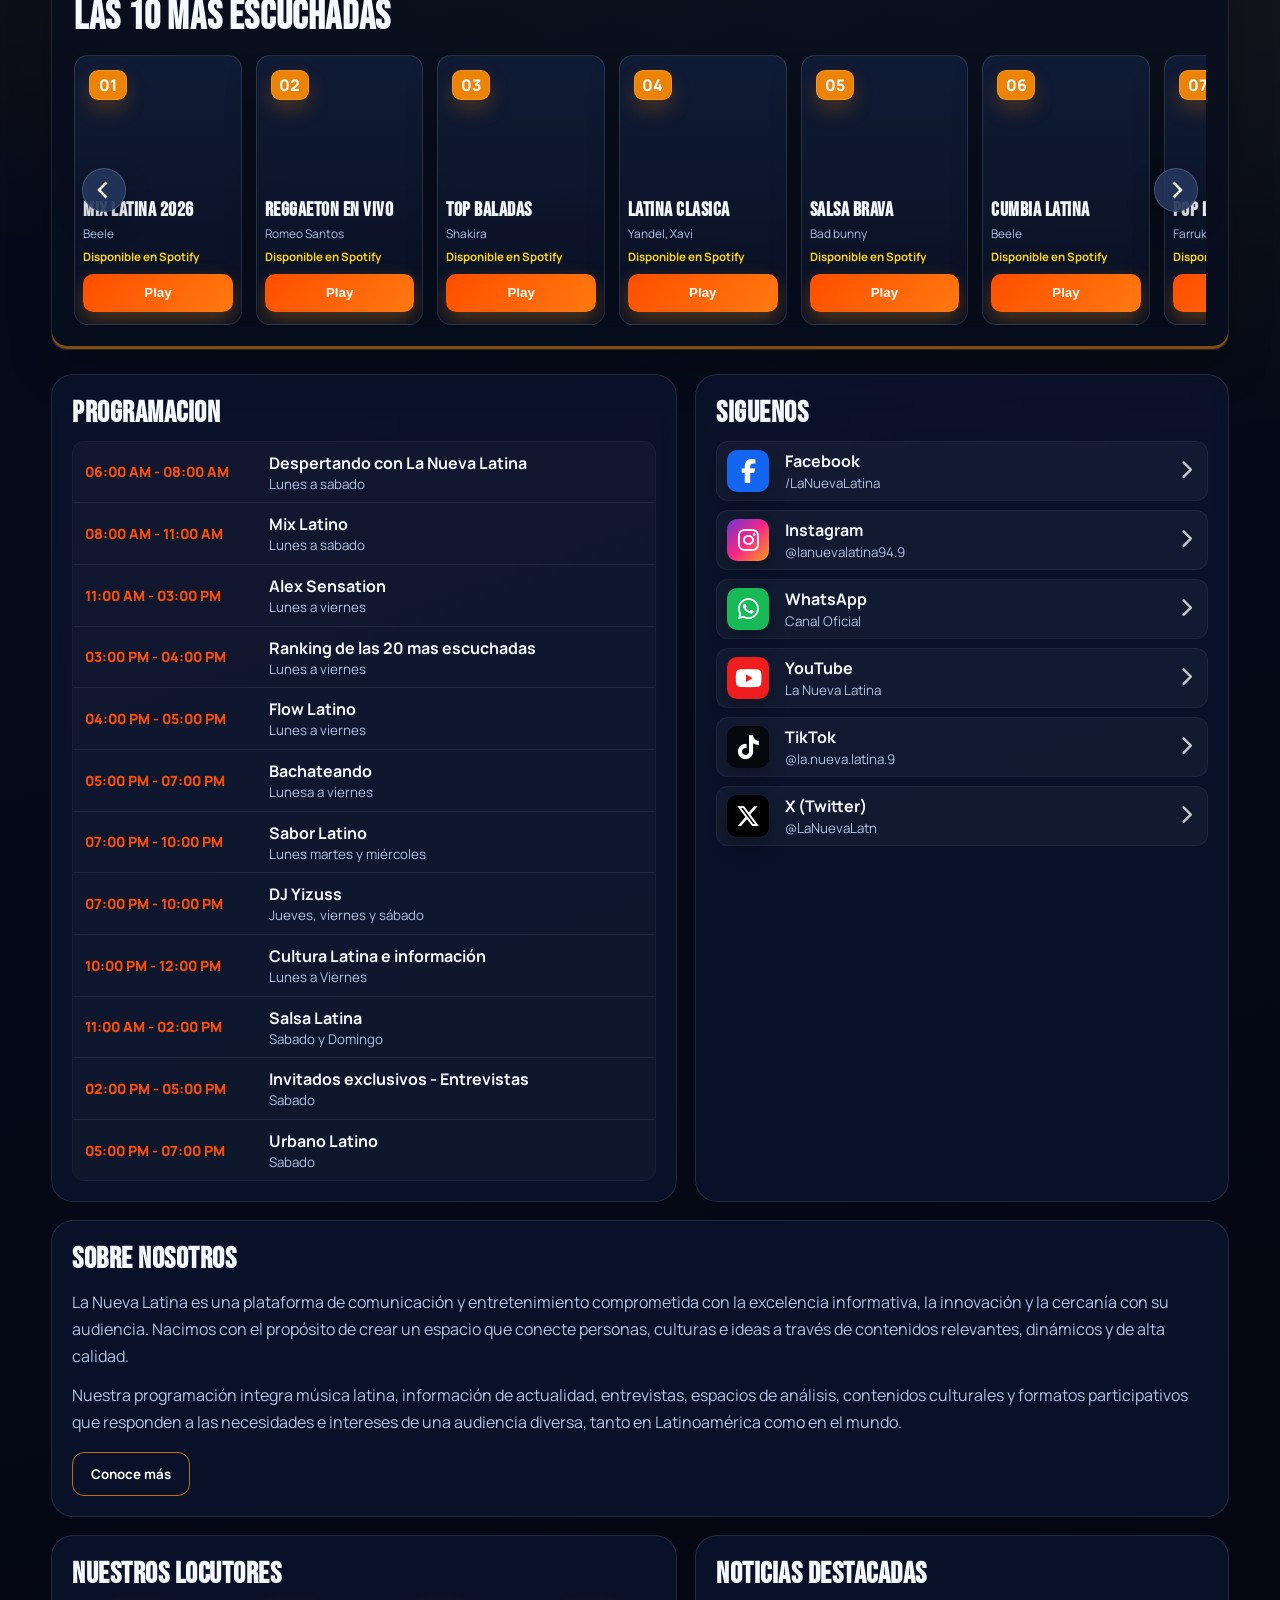
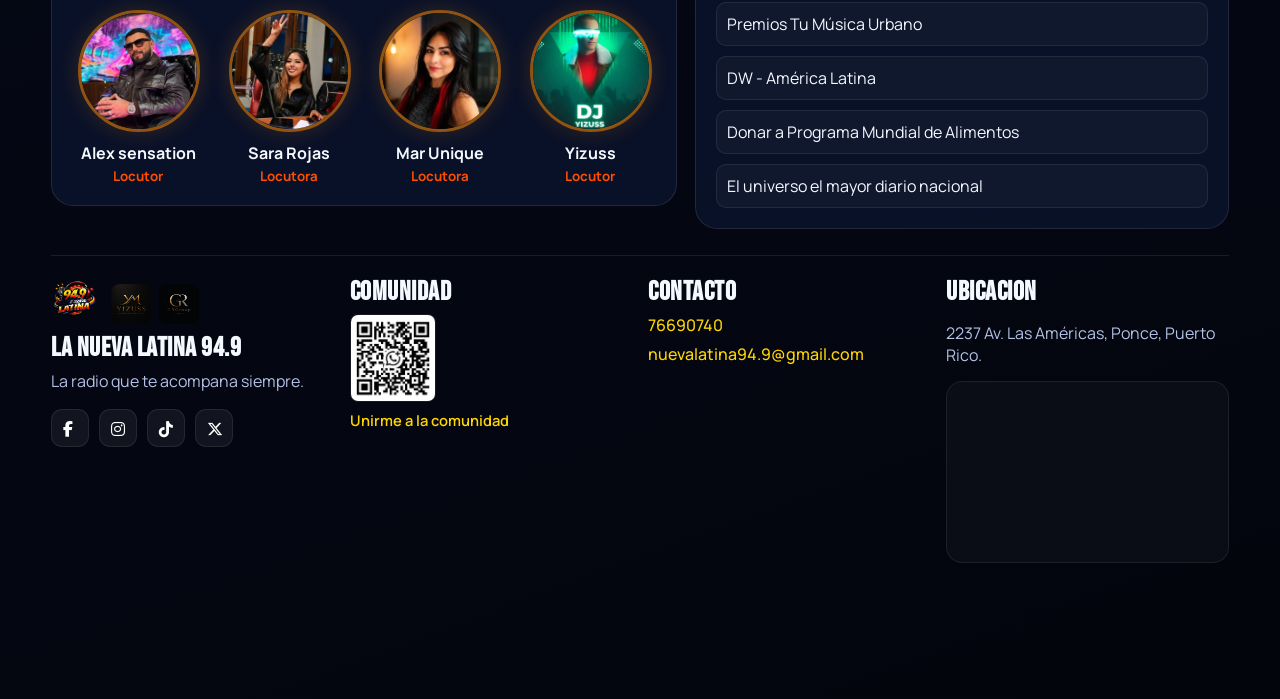
==== commit 783a5d0e: "Cambio en nombres de cards carrusell y cronograma" ====
--- a/index.html
+++ b/index.html
@@ -150,7 +150,8 @@
             </article>
         </section>
 
-        <!-- Carrusel de DJs en su propio contenedor -->
+        <!-- SECCIÓN 1: CARRUSEL -->
+        <!-- Modificar aquí las imágenes y el contenido visual del carrusel de DJs. -->
         <section class="dj-section">
             <div class="dj-carousel" id="djCarousel" aria-label="Carrusel de DJs">
                 <div class="dj-track">
@@ -177,6 +178,8 @@
             </div>
         </section>
 
+        <!-- SECCIÓN 2: LAS 10 MÁS ESCUCHADAS -->
+        <!-- Modificar aquí los datos de cada canción: título, descripción, reproducciones y enlace de Spotify. -->
         <section class="playlist-section" id="playlists">
             <div class="section-head">
                 <div>
@@ -193,7 +196,7 @@
 
                 <div class="playlist-viewport" id="playlistViewport" tabindex="0">
                     <div class="playlist-track">
-                        <article class="playlist-card" data-track-title="Mix Latina 2026" data-spotify-uri="1HEwEN64NjgTaHmo7LfkX8">
+                        <article class="playlist-card" data-track-title="Mix Latina 2026" data-spotify-uri="1HEwEN64NjgTaHmo7LfkX8" data-artist="Beele">
                             <span class="playlist-rank">01</span>
                             <img src="data:image/svg+xml,%3Csvg xmlns='http://www.w3.org/2000/svg' width='1' height='1'%3E%3C/svg%3E" alt="Portada de Mix Latina 2026" loading="lazy">
                             <div class="playlist-copy">
@@ -203,7 +206,7 @@
                             </div>
                             <button class="playlist-play-btn" type="button" aria-pressed="false">Play</button>
                         </article>
-                        <article class="playlist-card" data-track-title="Reggaeton En Vivo" data-spotify-uri="5SudOD9R1Of6CsJVWZy6CQ">
+                        <article class="playlist-card" data-track-title="Reggaeton En Vivo" data-spotify-uri="5SudOD9R1Of6CsJVWZy6CQ" data-artist="Romeo Santos">
                             <span class="playlist-rank">02</span>
                             <img src="data:image/svg+xml,%3Csvg xmlns='http://www.w3.org/2000/svg' width='1' height='1'%3E%3C/svg%3E" alt="Portada de Reggaeton En Vivo" loading="lazy">
                             <div class="playlist-copy">
@@ -213,7 +216,7 @@
                             </div>
                             <button class="playlist-play-btn" type="button" aria-pressed="false">Play</button>
                         </article>
-                        <article class="playlist-card" data-track-title="Top Baladas" data-spotify-uri="0kosUz0jePvjiz4ctmR6wL">
+                        <article class="playlist-card" data-track-title="Top Baladas" data-spotify-uri="0kosUz0jePvjiz4ctmR6wL" data-artist="Shakira">
                             <span class="playlist-rank">03</span>
                             <img src="data:image/svg+xml,%3Csvg xmlns='http://www.w3.org/2000/svg' width='1' height='1'%3E%3C/svg%3E" alt="Portada de Top Baladas" loading="lazy">
                             <div class="playlist-copy">
@@ -223,7 +226,7 @@
                             </div>
                             <button class="playlist-play-btn" type="button" aria-pressed="false">Play</button>
                         </article>
-                        <article class="playlist-card" data-track-title="Latina Clasica" data-spotify-uri="7uiqilD8CASlyVrhrvsFuW">
+                        <article class="playlist-card" data-track-title="Latina Clasica" data-spotify-uri="7uiqilD8CASlyVrhrvsFuW" data-artist="Yandel, Xavi">
                             <span class="playlist-rank">04</span>
                             <img src="data:image/svg+xml,%3Csvg xmlns='http://www.w3.org/2000/svg' width='1' height='1'%3E%3C/svg%3E" alt="Portada de Latina Clasica" loading="lazy">
                             <div class="playlist-copy">
@@ -233,7 +236,7 @@
                             </div>
                             <button class="playlist-play-btn" type="button" aria-pressed="false">Play</button>
                         </article>
-                        <article class="playlist-card" data-track-title="Salsa Brava" data-spotify-uri="2lTm559tuIvatlT1u0JYG2">
+                        <article class="playlist-card" data-track-title="Salsa Brava" data-spotify-uri="2lTm559tuIvatlT1u0JYG2" data-artist="Bad bunny">
                             <span class="playlist-rank">05</span>
                             <img src="data:image/svg+xml,%3Csvg xmlns='http://www.w3.org/2000/svg' width='1' height='1'%3E%3C/svg%3E" alt="Portada de Salsa Brava" loading="lazy">
                             <div class="playlist-copy">
@@ -243,7 +246,7 @@
                             </div>
                             <button class="playlist-play-btn" type="button" aria-pressed="false">Play</button>
                         </article>
-                        <article class="playlist-card" data-track-title="Cumbia Latina" data-spotify-uri="7ricDBUakN3N0YkkKE8Obu">
+                        <article class="playlist-card" data-track-title="Cumbia Latina" data-spotify-uri="7ricDBUakN3N0YkkKE8Obu" data-artist="Beele">
                             <span class="playlist-rank">06</span>
                             <img src="data:image/svg+xml,%3Csvg xmlns='http://www.w3.org/2000/svg' width='1' height='1'%3E%3C/svg%3E" alt="Portada de Cumbia Latina" loading="lazy">
                             <div class="playlist-copy">
@@ -253,7 +256,7 @@
                             </div>
                             <button class="playlist-play-btn" type="button" aria-pressed="false">Play</button>
                         </article>
-                        <article class="playlist-card" data-track-title="Pop Latino" data-spotify-uri="67kmVaXtdmcy856hKjHb3y">
+                        <article class="playlist-card" data-track-title="Pop Latino" data-spotify-uri="67kmVaXtdmcy856hKjHb3y" data-artist="Farruko">
                             <span class="playlist-rank">07</span>
                             <img src="data:image/svg+xml,%3Csvg xmlns='http://www.w3.org/2000/svg' width='1' height='1'%3E%3C/svg%3E" alt="Portada de Pop Latino" loading="lazy">
                             <div class="playlist-copy">
@@ -263,7 +266,7 @@
                             </div>
                             <button class="playlist-play-btn" type="button" aria-pressed="false">Play</button>
                         </article>
-                        <article class="playlist-card" data-track-title="Noche Urbana" data-spotify-uri="2ZyrAym0sRLwt4PhGotHuI">
+                        <article class="playlist-card" data-track-title="Noche Urbana" data-spotify-uri="2ZyrAym0sRLwt4PhGotHuI" data-artist="Ryan Castro">
                             <span class="playlist-rank">08</span>
                             <img src="data:image/svg+xml,%3Csvg xmlns='http://www.w3.org/2000/svg' width='1' height='1'%3E%3C/svg%3E" alt="Portada de Noche Urbana" loading="lazy">
                             <div class="playlist-copy">
@@ -273,7 +276,7 @@
                             </div>
                             <button class="playlist-play-btn" type="button" aria-pressed="false">Play</button>
                         </article>
-                        <article class="playlist-card" data-track-title="Latina Romantica" data-spotify-uri="6VjagyaPDsRal64aHXNIUY">
+                        <article class="playlist-card" data-track-title="Latina Romantica" data-spotify-uri="6VjagyaPDsRal64aHXNIUY" data-artist="Emilia,Tini">
                             <span class="playlist-rank">09</span>
                             <img src="data:image/svg+xml,%3Csvg xmlns='http://www.w3.org/2000/svg' width='1' height='1'%3E%3C/svg%3E" alt="Portada de Latina Romantica" loading="lazy">
                             <div class="playlist-copy">
@@ -283,7 +286,7 @@
                             </div>
                             <button class="playlist-play-btn" type="button" aria-pressed="false">Play</button>
                         </article>
-                        <article class="playlist-card" data-track-title="Fiesta Weekend" data-spotify-uri="60vtpwMWSvG50mv5419s4R">
+                        <article class="playlist-card" data-track-title="Fiesta Weekend" data-spotify-uri="60vtpwMWSvG50mv5419s4R" data-artist="Rauw Alejandro">
                             <span class="playlist-rank">10</span>
                             <img src="data:image/svg+xml,%3Csvg xmlns='http://www.w3.org/2000/svg' width='1' height='1'%3E%3C/svg%3E" alt="Portada de Fiesta Weekend" loading="lazy">
                             <div class="playlist-copy">
@@ -322,18 +325,18 @@
                     <!-- <button class="btn btn-ghost" type="button">Ver toda</button> -->
                 </div>
                 <ul class="schedule-list">
-                    <li><span>06:00 AM - 08:00 AM</span><div><strong>Despertando con La Nueva Latina</strong><small>Lunes sabado</small></div></li>
+                    <li><span>06:00 AM - 08:00 AM</span><div><strong>Despertando con La Nueva Latina</strong><small>Lunes a sabado</small></div></li>
                     <li><span>08:00 AM - 11:00 AM</span><div><strong>Mix Latino</strong><small>Lunes a sabado</small></div></li>
                     <li><span>11:00 AM - 03:00 PM</span><div><strong>Alex Sensation</strong><small>Lunes a viernes</small></div></li>
                     <li><span>03:00 PM - 04:00 PM</span><div><strong>Ranking de las 20 mas escuchadas</strong><small>Lunes a viernes</small></div></li>
-                    <li><span>04:00 PM - 05:00 PM</span><div><strong>Flow latino</strong><small>Lunes a viernes</small></div></li>
-                    <li><span>05:00 PM - 07:00 PM</span><div><strong>Bachateando</strong><small>Lunesa viernes</small></div></li>
-                    <li><span>07:00 PM - 10:00 PM</span><div><strong>Sabor latino</strong><small> Lunes martes y miércoles </small></div></li>
+                    <li><span>04:00 PM - 05:00 PM</span><div><strong>Flow Latino</strong><small>Lunes a viernes</small></div></li>
+                    <li><span>05:00 PM - 07:00 PM</span><div><strong>Bachateando</strong><small>Lunesa a viernes</small></div></li>
+                    <li><span>07:00 PM - 10:00 PM</span><div><strong>Sabor Latino</strong><small> Lunes martes y miércoles </small></div></li>
                     <li><span>07:00 PM - 10:00 PM</span><div><strong>DJ Yizuss</strong><small>Jueves, viernes y sábado</small></div></li>
-                    <li><span>10:00 PM - 12:00 PM</span><div><strong>Cultura Latina e información</strong><small>Lunes a viernes</small></div></li>
+                    <li><span>10:00 PM - 12:00 PM</span><div><strong>Cultura Latina e información</strong><small>Lunes a Viernes</small></div></li>
                     <li><span>11:00 AM - 02:00 PM</span><div><strong>Salsa Latina</strong><small>Sabado y Domingo</small></div></li>
                     <li><span>02:00 PM - 05:00 PM</span><div><strong>Invitados exclusivos - Entrevistas</strong><small>Sabado</small></div></li>
-                    <li><span>05:00 PM - 07:00 PM</span><div><strong>Urbado Latino</strong><small>Sabado</small></div></li>
+                    <li><span>05:00 PM - 07:00 PM</span><div><strong>Urbano Latino</strong><small>Sabado</small></div></li>
                 </ul>
             </article>
 
@@ -388,6 +391,8 @@
                 <button class="btn btn-outline" id="aboutToggle" type="button" aria-expanded="false" aria-controls="aboutMore">Conoce más</button>
             </article>
 
+            <!-- SECCIÓN 4: LOCUTORES -->
+            <!-- Modificar aquí la información de cada locutor: imagen, nombre y rol. -->
             <article class="panel" id="locutores">
                 <div class="panel-head">
                     <h2>Nuestros locutores</h2>
@@ -416,6 +421,8 @@
                 </div>
             </article>
 
+            <!-- SECCIÓN 3: NOTICIAS -->
+            <!-- Modificar aquí los enlaces y títulos de las noticias destacadas. -->
             <article class="panel panel-news" id="noticias">
                 <h2>Noticias destacadas</h2>
                 <a href="https://www.premiostumusicaurbano.com/" target="_blank" rel="noopener noreferrer">Premios Tu Música Urbano</a>
